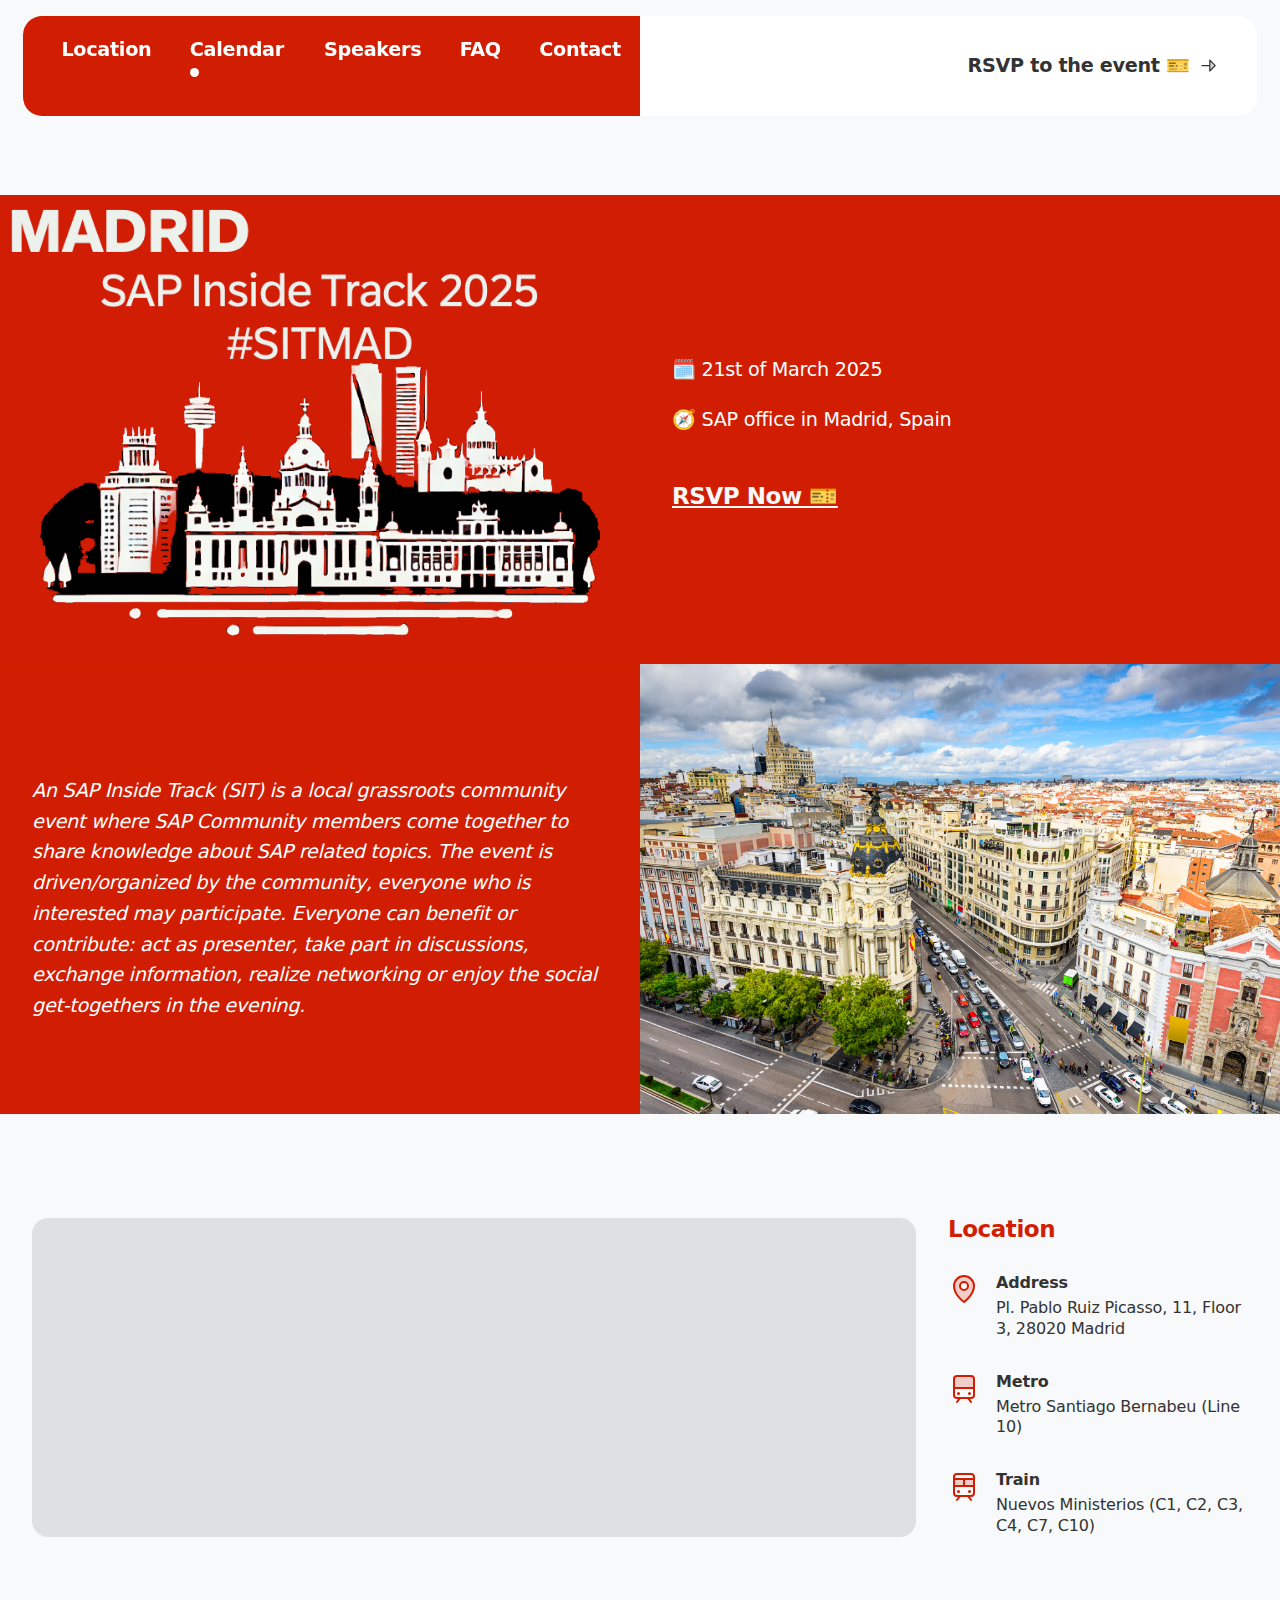
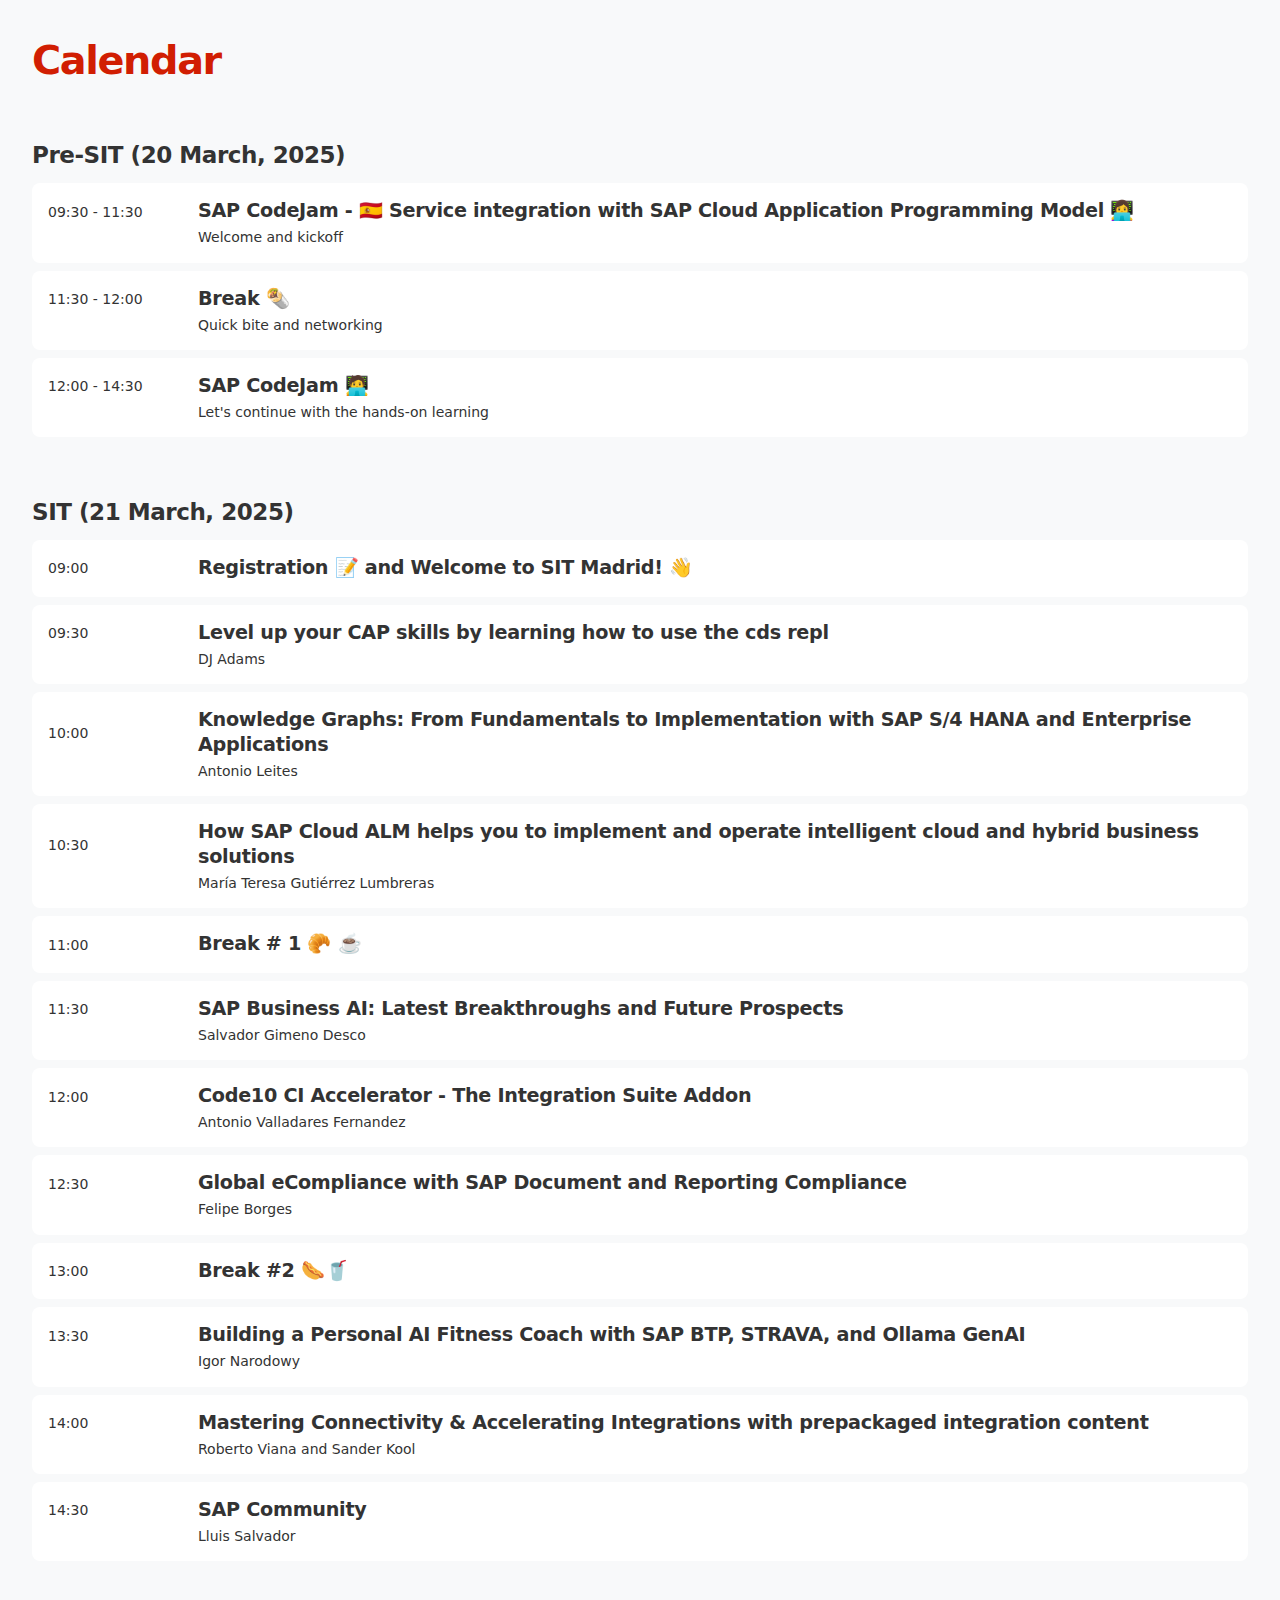
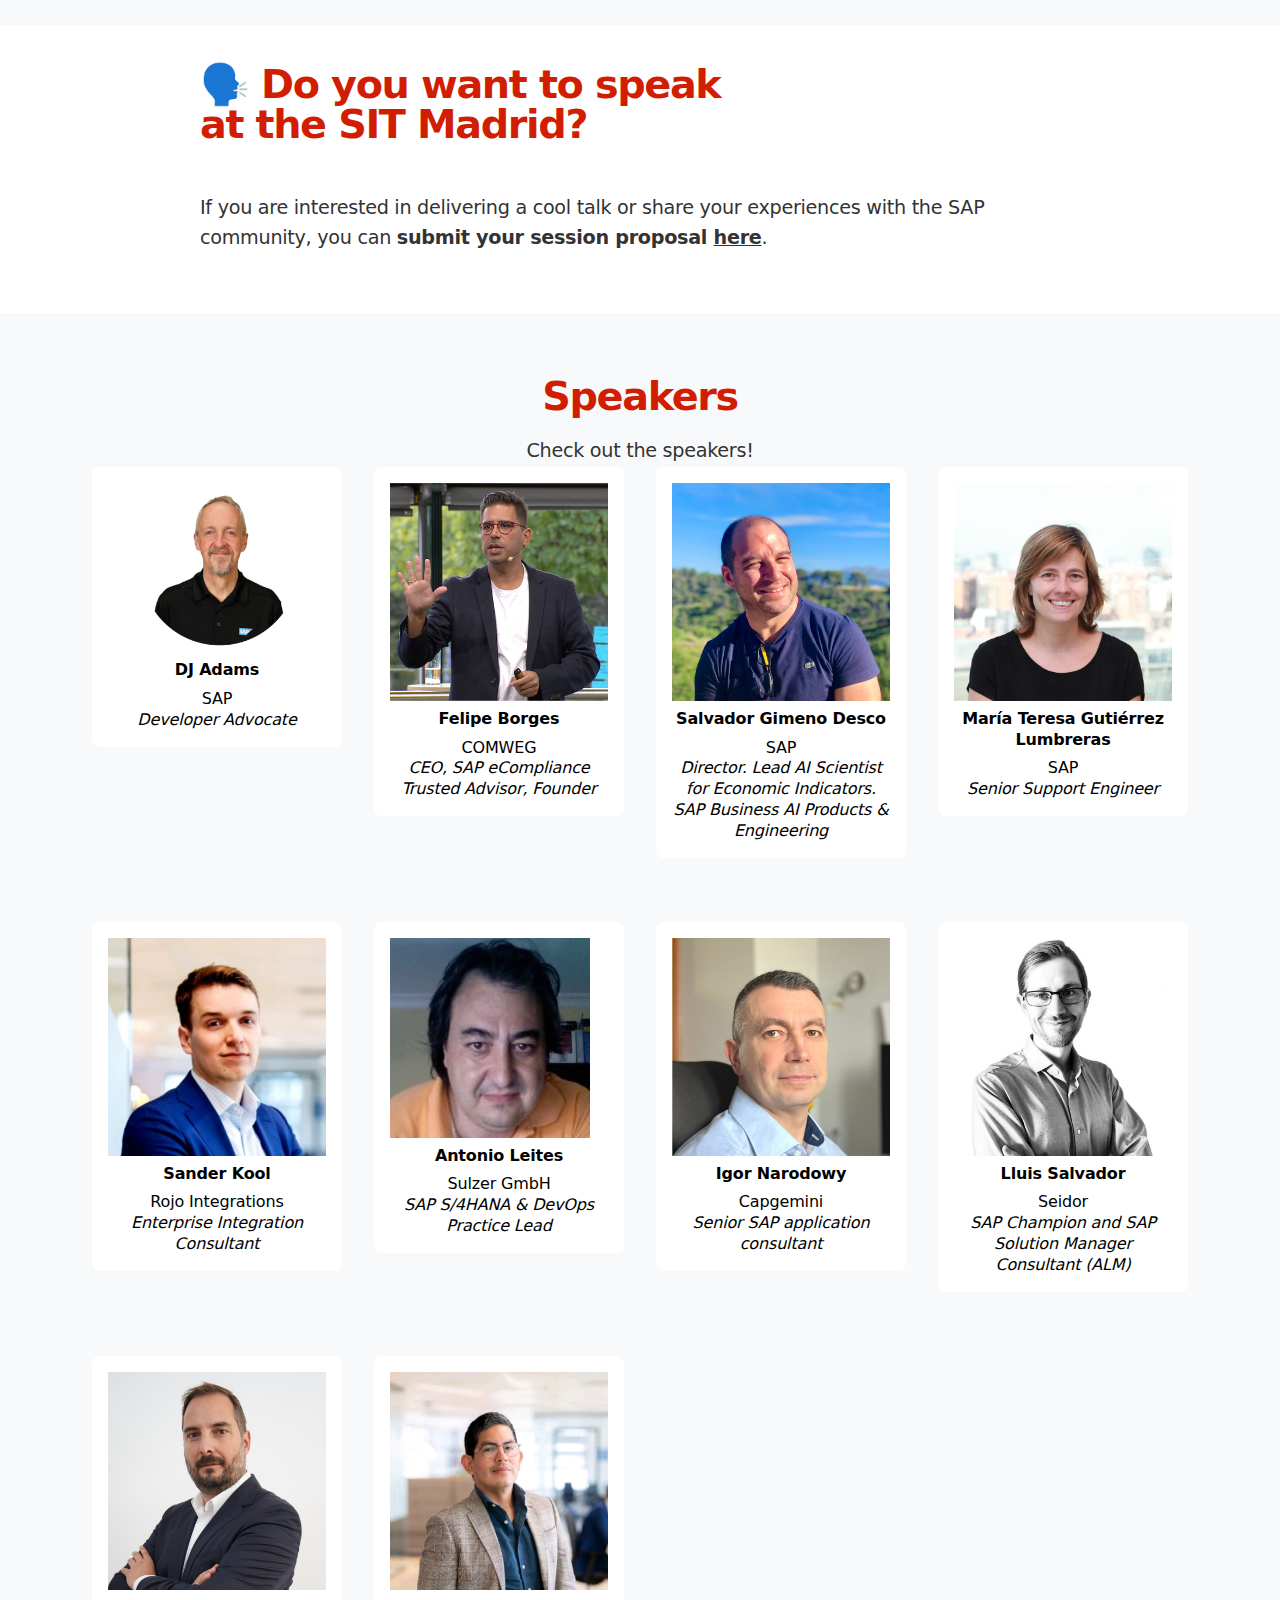
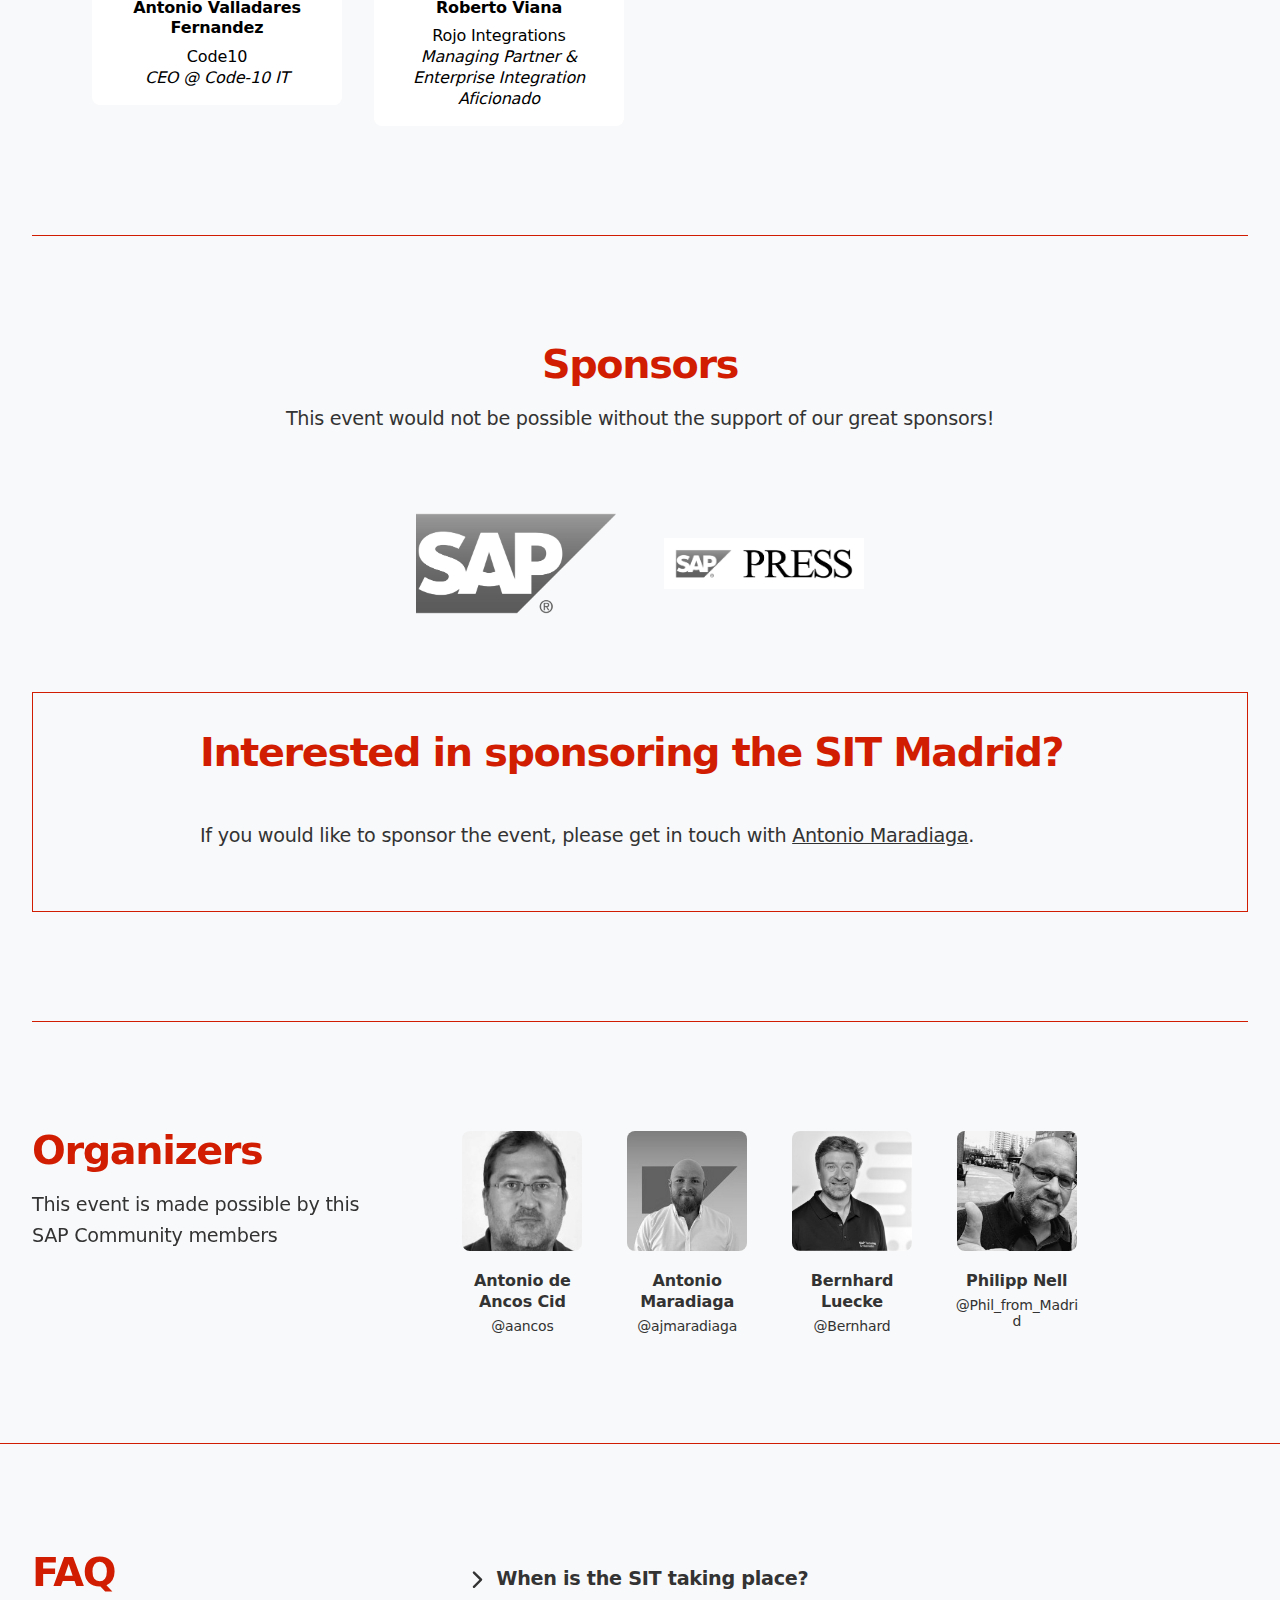
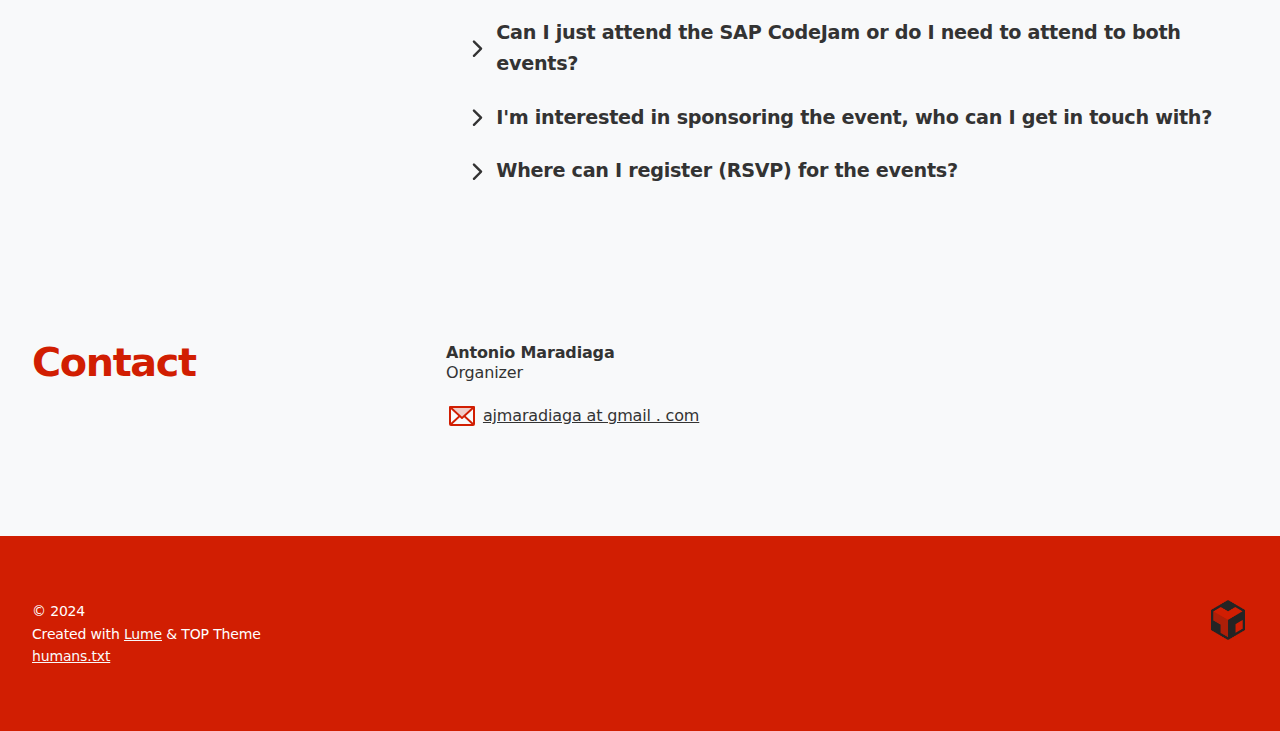
==== index.html @ 982cca18 "Including Knowledge graph talk and talk ids" ====
<!DOCTYPE html>
<html lang="es"><head>
  <meta charset="UTF-8">
  <meta name="viewport" content="width=device-width, initial-scale=1.0">
  <title>SIT Madrid 2025 - SIT Madrid</title>
  <link rel="stylesheet" href="/styles/main.css">
  <link rel="stylesheet" href="/styles/theme.css">
  
  <script src="/scripts/main.js" type="module"></script>
<meta property="og:type" content="website">
<meta property="og:site_name" content="SIT Madrid 2025">
<meta property="og:locale" content="en">
<meta property="og:title" content="SAP Inside Track Madrid 2025">
<meta property="og:url" content="https://sitmadrid.com/">
<meta name="twitter:card" content="summary">
<meta name="theme-color" content="#00ab7d">
<meta name="generator" content="Lume v2.4.2">
<link rel="icon" sizes="48x48" href="/favicon.ico">
<link rel="apple-touch-icon" sizes="180x180" href="/apple-touch-icon.png">
<link rel="icon" sizes="any" href="/files/favicon.svg" type="image/svg+xml">
</head>
<body class="ly-wrapper">
  <nav class="navbar" id="menu">
  <button class="navbar-menu-toggle" id="menu-button">
    <svg xmlns="http://www.w3.org/2000/svg" viewbox="0 0 256 256" fill="currentColor"><path d="M216,64V192H40V64Z" opacity="0.2"></path><path d="M224,128a8,8,0,0,1-8,8H40a8,8,0,0,1,0-16H216A8,8,0,0,1,224,128ZM40,72H216a8,8,0,0,0,0-16H40a8,8,0,0,0,0,16ZM216,184H40a8,8,0,0,0,0,16H216a8,8,0,0,0,0-16Z"></path></svg>
    Menú
  </button>
  <ul class="navbar-menu">
    
    <li>
      <a href="#location">
        Location
      </a>
    </li>
    
    <li>
      <a href="#calendar" class="is-highlight">
        Calendar
      </a>
    </li>
    
    <li>
      <a href="#speakers-wanted">
        Speakers
      </a>
    </li>
    
    <li>
      <a href="#faq">
        FAQ
      </a>
    </li>
    
    <li>
      <a href="#contact">
        Contact
      </a>
    </li>
    
  </ul>

  <a href="https://community.sap.com/t5/madrid-events/eb-p/madridoccasion-board" class="navbar-cta">
    RSVP to the event 🎫
    <svg xmlns="http://www.w3.org/2000/svg" viewbox="0 0 256 256" fill="currentColor"><path d="M216,128l-72,72V56Z" opacity="0.2"></path><path d="M221.66,122.34l-72-72A8,8,0,0,0,136,56v64H40a8,8,0,0,0,0,16h96v64a8,8,0,0,0,13.66,5.66l72-72A8,8,0,0,0,221.66,122.34ZM152,180.69V75.31L204.69,128Z"></path></svg>
  </a>
</nav>
<div class="ly-blocks">
  
    <section id="main-logo" class="block-imagetext theme is-primary width-full box-fill">
  <figure>
    <img src="/files/sit-madrid-red-black-background.png">
  </figure>

  <div class="type-txt">
    

    <p>🗓️ 21st of March 2025</p>
<p>🧭 SAP office in Madrid, Spain</p>
<h2><a href="https://community.sap.com/t5/madrid-events/sap-inside-track-madrid-2025-mar-21-2025/ev-p/13944045">RSVP Now 🎫</a></h2>
  </div>
</section>

  
    <section id="what-is-sit" class="block-imagetext theme is-primary width-full box-fill">
  <figure>
    <img src="/files/photos/madrid-metropolis-arriba.jpg">
  </figure>

  <div class="type-txt">
    

    <p><em>An SAP Inside Track (SIT) is a local grassroots community event where SAP Community members come together to share knowledge about SAP related topics. The event is driven/organized by the community, everyone who is interested may participate. Everyone can benefit or contribute: act as presenter, take part in discussions, exchange information, realize networking or enjoy the social get-togethers in the evening.</em></p>
  </div>
</section>

  
    <section id="location" class="block-location theme is-light width-box box-fill">
  <div>
    <figure class="block-location-map">
      <iframe src="https://www.google.com/maps/embed?pb=!1m18!1m12!1m3!1d3036.1058263662526!2d-3.696475221891351!3d40.450794653561864!2m3!1f0!2f0!3f0!3m2!1i1024!2i768!4f13.1!3m3!1m2!1s0xd42294abbd39cff%3A0x630765538152924d!2sSAP%20Espa%C3%B1a%2C%20S.A.%20-%20Madrid!5e0!3m2!1sen!2ses!4v1731960261928!5m2!1sen!2ses" width="600" height="450" style="border:0;" allowfullscreen="" loading="lazy" referrerpolicy="no-referrer-when-downgrade"></iframe>

      
    </figure>

    <div class="block-location-directions">
      <h2 class="type-subtitle">Location</h2>
      <ul class="type-short">
        
        <li>
          <svg xmlns="http://www.w3.org/2000/svg" viewbox="0 0 256 256" fill="currentColor"><path d="M128,24a80,80,0,0,0-80,80c0,72,80,128,80,128s80-56,80-128A80,80,0,0,0,128,24Zm0,112a32,32,0,1,1,32-32A32,32,0,0,1,128,136Z" opacity="0.2"></path><path d="M128,64a40,40,0,1,0,40,40A40,40,0,0,0,128,64Zm0,64a24,24,0,1,1,24-24A24,24,0,0,1,128,128Zm0-112a88.1,88.1,0,0,0-88,88c0,31.4,14.51,64.68,42,96.25a254.19,254.19,0,0,0,41.45,38.3,8,8,0,0,0,9.18,0A254.19,254.19,0,0,0,174,200.25c27.45-31.57,42-64.85,42-96.25A88.1,88.1,0,0,0,128,16Zm0,206c-16.53-13-72-60.75-72-118a72,72,0,0,1,144,0C200,161.23,144.53,209,128,222Z"></path></svg>
          <div>
            <h3 class="type-short-bold">Address</h3>
            <p>Pl. Pablo Ruiz Picasso, 11, Floor 3, 28020 Madrid</p>
          </div>
        </li>
        
        <li>
          <svg xmlns="http://www.w3.org/2000/svg" viewbox="0 0 256 256" fill="currentColor"><path d="M208,56v72H48V56A24,24,0,0,1,72,32H184A24,24,0,0,1,208,56Z" opacity="0.2"></path><path d="M184,24H72A32,32,0,0,0,40,56V184a32,32,0,0,0,32,32h8L65.6,235.2a8,8,0,1,0,12.8,9.6L100,216h56l21.6,28.8a8,8,0,1,0,12.8-9.6L176,216h8a32,32,0,0,0,32-32V56A32,32,0,0,0,184,24ZM72,40H184a16,16,0,0,1,16,16v64H56V56A16,16,0,0,1,72,40ZM184,200H72a16,16,0,0,1-16-16V136H200v48A16,16,0,0,1,184,200ZM96,172a12,12,0,1,1-12-12A12,12,0,0,1,96,172Zm88,0a12,12,0,1,1-12-12A12,12,0,0,1,184,172Z"></path></svg>
          <div>
            <h3 class="type-short-bold">Metro</h3>
            <p>Metro Santiago Bernabeu (Line 10)</p>
          </div>
        </li>
        
        <li>
          <svg xmlns="http://www.w3.org/2000/svg" viewbox="0 0 256 256" fill="currentColor"><path d="M208,72v56H48V72Z" opacity="0.2"></path><path d="M184,24H72A32,32,0,0,0,40,56V184a32,32,0,0,0,32,32h8L65.6,235.2a8,8,0,1,0,12.8,9.6L100,216h56l21.6,28.8a8,8,0,1,0,12.8-9.6L176,216h8a32,32,0,0,0,32-32V56A32,32,0,0,0,184,24ZM56,120V80h64v40Zm80-40h64v40H136ZM72,40H184a16,16,0,0,1,16,16v8H56V56A16,16,0,0,1,72,40ZM184,200H72a16,16,0,0,1-16-16V136H200v48A16,16,0,0,1,184,200ZM96,172a12,12,0,1,1-12-12A12,12,0,0,1,96,172Zm88,0a12,12,0,1,1-12-12A12,12,0,0,1,184,172Z"></path></svg>
          <div>
            <h3 class="type-short-bold">Train</h3>
            <p>Nuevos Ministerios (C1, C2, C3, C4, C7, C10)</p>
          </div>
        </li>
        
      </ul>
    </div>
  </div>
</section>

  
    <section id="calendar" class="block-calendar theme is-light width-box fox-fill">
  <div>
    <header>
      <h2 class="type-title">Calendar</h2>

      <div class="type-txt">
        
      </div>
    </header>

    
    <div class="event-list">
      <h3 class="type-subtitle">Pre-SIT (20 March, 2025)</h3>

      
      <details class="event" id="">
        <summary>
          <div class="event-header">
            <time class="event-time type-caption">09:30 - 11:30</time>
            <strong class="event-title type-short-m-bold">
              

              SAP CodeJam - 🇪🇸 Service integration with SAP Cloud Application Programming Model 👩‍💻
            </strong>

            
              <p class="event-subtitle type-caption">
                Welcome and kickoff
              </p>
            
          </div>
        </summary>

        <div class="event-description type-txt">
          <p>👉 <a href="https://community.sap.com/t5/sap-codejam/service-integration-with-sap-cloud-application-programming-model-madrid/ec-p/13962160">Register here</a> 👈</p>
<p>You'll become acquainted with how external services can be integrated and consumed from within a CAP project. In working through the exercises you'll also become comfortable with various facilities that CDS offers for declaring, relating and exposing entities, and familiar with how the SAP Cloud SDK covers connectivity and destinations, supporting such integration scenarios with CAP.</p>
        </div>

        
          

          <ul class="event-speakers">
          
          <li>
            <button data-open="dialog-dj-adams">
              <img src="/files/people/dj-adams.png" alt="Retrato">
              <div>
                <strong class="type-txt-bold">DJ Adams</strong>
                <p class="type-caption">SAP<br> <em>Developer Advocate</em></p>
              </div>
            </button>
          </li>
          
          </ul>
        
      </details>
      
      <details class="event" id="">
        <summary>
          <div class="event-header">
            <time class="event-time type-caption">11:30 - 12:00</time>
            <strong class="event-title type-short-m-bold">
              

              Break 🌯 
            </strong>

            
              <p class="event-subtitle type-caption">
                Quick bite and networking
              </p>
            
          </div>
        </summary>

        <div class="event-description type-txt">
          
        </div>

        
          

          <ul class="event-speakers">
          
          </ul>
        
      </details>
      
      <details class="event" id="">
        <summary>
          <div class="event-header">
            <time class="event-time type-caption">12:00 - 14:30</time>
            <strong class="event-title type-short-m-bold">
              

              SAP CodeJam 🧑‍💻
            </strong>

            
              <p class="event-subtitle type-caption">
                Let's continue with the hands-on learning
              </p>
            
          </div>
        </summary>

        <div class="event-description type-txt">
          
        </div>

        
          

          <ul class="event-speakers">
          
          </ul>
        
      </details>
      
    </div>
    
    <div class="event-list">
      <h3 class="type-subtitle">SIT (21 March, 2025)</h3>

      
      <details class="event" id="">
        <summary>
          <div class="event-header">
            <time class="event-time type-caption">09:00</time>
            <strong class="event-title type-short-m-bold">
              

              Registration 📝 and Welcome to SIT Madrid! 👋
            </strong>

            
          </div>
        </summary>

        <div class="event-description type-txt">
          
        </div>

        
          

          <ul class="event-speakers">
          
          </ul>
        
      </details>
      
      <details class="event" id="dj-adams-cds">
        <summary>
          <div class="event-header">
            <time class="event-time type-caption">09:30</time>
            <strong class="event-title type-short-m-bold">
              

              Level up your CAP skills by learning how to use the cds repl
            </strong>

            
              <p class="event-subtitle type-caption">
                DJ Adams
              </p>
            
          </div>
        </summary>

        <div class="event-description type-txt">
          <p>The cds repl (REPL stands for Read Evaluate Print Loop) is an extremely powerful and versatile tool for every CAP Node.js developer. In this session, you'll become acquainted with it, get a feel for what it's like, how to wield its powers, and more. No experience required, this will be a live session with no slides.</p>
        </div>

        
          

          <ul class="event-speakers">
          
          <li>
            <button data-open="dialog-dj-adams">
              <img src="/files/people/dj-adams.png" alt="Retrato">
              <div>
                <strong class="type-txt-bold">DJ Adams</strong>
                <p class="type-caption">SAP<br> <em>Developer Advocate</em></p>
              </div>
            </button>
          </li>
          
          </ul>
        
      </details>
      
      <details class="event" id="antonio-leites-tbd">
        <summary>
          <div class="event-header">
            <time class="event-time type-caption">10:00</time>
            <strong class="event-title type-short-m-bold">
              

              Knowledge Graphs: From Fundamentals to Implementation with SAP S/4 HANA and Enterprise Applications
            </strong>

            
              <p class="event-subtitle type-caption">
                Antonio Leites
              </p>
            
          </div>
        </summary>

        <div class="event-description type-txt">
          <p>This talk introduces Knowledge Graphs as a powerful framework for representing complex relationships within data. We'll illustrate practical methods for constructing Knowledge Graphs from SAP S/4HANA, focusing on extraction techniques and data modeling approaches specific to SAP environments. The session concludes by exploring SAP's strategic implementation of Knowledge Graph technology across its enterprise solutions, highlighting real-world applications and business value.</p>
        </div>

        
          

          <ul class="event-speakers">
          
          <li>
            <button data-open="dialog-antonio-leites">
              <img src="/files/people/antonio-leites.jpg" alt="Retrato">
              <div>
                <strong class="type-txt-bold">Antonio Leites</strong>
                <p class="type-caption">Sulzer GmbH<br> <em>SAP S/4HANA &amp; DevOps Practice Lead</em></p>
              </div>
            </button>
          </li>
          
          </ul>
        
      </details>
      
      <details class="event" id="maria-teresa-cloud-alm">
        <summary>
          <div class="event-header">
            <time class="event-time type-caption">10:30</time>
            <strong class="event-title type-short-m-bold">
              

              How SAP Cloud ALM helps you to implement and operate intelligent cloud and hybrid business solutions
            </strong>

            
              <p class="event-subtitle type-caption">
                María Teresa Gutiérrez Lumbreras
              </p>
            
          </div>
        </summary>

        <div class="event-description type-txt">
          <p>The main purpose of the presentation is to showcase the value of SAP Cloud ALM for customers to support implementation projects, manage application operations and optimize business processes. It also includes a live demo of Operations and Implementation functionality within a SAP Cloud ALM tenant.</p>
        </div>

        
          

          <ul class="event-speakers">
          
          <li>
            <button data-open="dialog-maria-gutierrez">
              <img src="/files/people/maria-teresa-gutierrez.jpg" alt="Retrato">
              <div>
                <strong class="type-txt-bold">María Teresa Gutiérrez Lumbreras</strong>
                <p class="type-caption">SAP<br> <em>Senior Support Engineer</em></p>
              </div>
            </button>
          </li>
          
          </ul>
        
      </details>
      
      <details class="event" id="">
        <summary>
          <div class="event-header">
            <time class="event-time type-caption">11:00</time>
            <strong class="event-title type-short-m-bold">
              

              Break # 1 🥐 ☕️
            </strong>

            
          </div>
        </summary>

        <div class="event-description type-txt">
          
        </div>

        
          

          <ul class="event-speakers">
          
          </ul>
        
      </details>
      
      <details class="event" id="salvador-gimeno-business-ai">
        <summary>
          <div class="event-header">
            <time class="event-time type-caption">11:30</time>
            <strong class="event-title type-short-m-bold">
              

              SAP Business AI: Latest Breakthroughs and Future Prospects
            </strong>

            
              <p class="event-subtitle type-caption">
                Salvador Gimeno Desco
              </p>
            
          </div>
        </summary>

        <div class="event-description type-txt">
          <p>Join us for an engaging session that explore the latest developments in SAP Business AI, as well as what's on the horizon, and discuss how these emerging trends can shape the future of business operations. Whether you're already utilizing SAP Business AI or looking to understand its potential, this session will provide valuable insights to keep you ahead of the curve.</p>
        </div>

        
          

          <ul class="event-speakers">
          
          <li>
            <button data-open="dialog-salvador-gimeno">
              <img src="/files/people/salvador-gimeno.jpg" alt="Retrato">
              <div>
                <strong class="type-txt-bold">Salvador Gimeno Desco</strong>
                <p class="type-caption">SAP<br> <em>Director. Lead AI Scientist for Economic Indicators. SAP Business AI Products &amp; Engineering</em></p>
              </div>
            </button>
          </li>
          
          </ul>
        
      </details>
      
      <details class="event" id="">
        <summary>
          <div class="event-header">
            <time class="event-time type-caption">12:00</time>
            <strong class="event-title type-short-m-bold">
              

              Code10 CI Accelerator - The Integration Suite Addon
            </strong>

            
              <p class="event-subtitle type-caption">
                Antonio Valladares Fernandez
              </p>
            
          </div>
        </summary>

        <div class="event-description type-txt">
          <p>Presentation of the Code10 CI Accelerator Addon for Integration suite, and show the new CAP applications we develop for enhancing the monitoring and add multiple features more to Integration Suite.</p>
        </div>

        
          

          <ul class="event-speakers">
          
          <li>
            <button data-open="dialog-antonio-valladares">
              <img src="/files/people/antonio-valladares.jpg" alt="Retrato">
              <div>
                <strong class="type-txt-bold">Antonio Valladares Fernandez</strong>
                <p class="type-caption">Code10<br> <em>CEO @ Code-10 IT</em></p>
              </div>
            </button>
          </li>
          
          </ul>
        
      </details>
      
      <details class="event" id="felipe-borges-drc">
        <summary>
          <div class="event-header">
            <time class="event-time type-caption">12:30</time>
            <strong class="event-title type-short-m-bold">
              

              Global eCompliance with SAP Document and Reporting Compliance
            </strong>

            
              <p class="event-subtitle type-caption">
                Felipe Borges
              </p>
            
          </div>
        </summary>

        <div class="event-description type-txt">
          <p>Tax authorities are transitioning to the digital age and are digitizing tax collection to increase their cash flow. Felipe Borges will give you an introduction to why this transition is happening and how SAP is supporting multinationals to comply with this digital transformation of the tax authorities.</p>
        </div>

        
          

          <ul class="event-speakers">
          
          <li>
            <button data-open="dialog-felipe-borges">
              <img src="/files/people/felipe-borges.jpg" alt="Retrato">
              <div>
                <strong class="type-txt-bold">Felipe Borges</strong>
                <p class="type-caption">COMWEG<br> <em>CEO, SAP eCompliance Trusted Advisor, Founder</em></p>
              </div>
            </button>
          </li>
          
          </ul>
        
      </details>
      
      <details class="event" id="">
        <summary>
          <div class="event-header">
            <time class="event-time type-caption">13:00</time>
            <strong class="event-title type-short-m-bold">
              

              Break #2 🌭🥤
            </strong>

            
          </div>
        </summary>

        <div class="event-description type-txt">
          
        </div>

        
          

          <ul class="event-speakers">
          
          </ul>
        
      </details>
      
      <details class="event" id="igor-narodowy-ai-fitness-coach">
        <summary>
          <div class="event-header">
            <time class="event-time type-caption">13:30</time>
            <strong class="event-title type-short-m-bold">
              

              Building a Personal AI Fitness Coach with SAP BTP, STRAVA, and Ollama GenAI
            </strong>

            
              <p class="event-subtitle type-caption">
                Igor Narodowy
              </p>
            
          </div>
        </summary>

        <div class="event-description type-txt">
          <p>Discover how to leverage SAP Business Technology Platform (BTP) and CAPM with Node.js to create a cutting-edge personal AI fitness coach.
This session will explore the integration of STRAVA for fitness tracking and Ollama GenAI for personalized coaching,
demonstrating how these technologies can revolutionize fitness and wellness applications.</p>
        </div>

        
          

          <ul class="event-speakers">
          
          <li>
            <button data-open="dialog-igor-narodowy">
              <img src="/files/people/igor-narodowy.jpg" alt="Retrato">
              <div>
                <strong class="type-txt-bold">Igor Narodowy</strong>
                <p class="type-caption">Capgemini<br> <em>Senior SAP application consultant</em></p>
              </div>
            </button>
          </li>
          
          </ul>
        
      </details>
      
      <details class="event" id="">
        <summary>
          <div class="event-header">
            <time class="event-time type-caption">14:00</time>
            <strong class="event-title type-short-m-bold">
              

              Mastering Connectivity &amp; Accelerating Integrations with prepackaged integration content
            </strong>

            
              <p class="event-subtitle type-caption">
                Roberto Viana and Sander Kool
              </p>
            
          </div>
        </summary>

        <div class="event-description type-txt">
          <p>During this session we will explore the latest connectivity features of SAP Integration Suite, with a special focus on SAP Cloud Integration (SAP CI). We will discover how to seamlessly integrate with third-party systems using the newest SAP CI adapters, explore SAP’s roadmap for new adapters, and discuss when to use Open Connectors—and when not to. We will also learn how to cut down implementation time, reduce project risks, and accelerate your integration projects with prepackaged integration content in SAP CI.</p>
        </div>

        
          

          <ul class="event-speakers">
          
          <li>
            <button data-open="dialog-sander-kool">
              <img src="/files/people/sander-kool.jpg" alt="Retrato">
              <div>
                <strong class="type-txt-bold">Sander Kool</strong>
                <p class="type-caption">Rojo Integrations<br> <em>Enterprise Integration Consultant</em></p>
              </div>
            </button>
          </li>
          
          <li>
            <button data-open="dialog-roberto-viana">
              <img src="/files/people/roberto-viana.jpg" alt="Retrato">
              <div>
                <strong class="type-txt-bold">Roberto Viana</strong>
                <p class="type-caption">Rojo Integrations<br> <em>Managing Partner &amp; Enterprise Integration Aficionado</em></p>
              </div>
            </button>
          </li>
          
          </ul>
        
      </details>
      
      <details class="event" id="">
        <summary>
          <div class="event-header">
            <time class="event-time type-caption">14:30</time>
            <strong class="event-title type-short-m-bold">
              

              SAP Community
            </strong>

            
              <p class="event-subtitle type-caption">
                Lluis Salvador
              </p>
            
          </div>
        </summary>

        <div class="event-description type-txt">
          
        </div>

        
          

          <ul class="event-speakers">
          
          <li>
            <button data-open="dialog-lluis-salvador">
              <img src="/files/people/lluis-salvador.jpg" alt="Retrato">
              <div>
                <strong class="type-txt-bold">Lluis Salvador</strong>
                <p class="type-caption">Seidor<br> <em>SAP Champion and SAP Solution Manager Consultant (ALM)</em></p>
              </div>
            </button>
          </li>
          
          </ul>
        
      </details>
      
    </div>
    
  </div>
</section>

  
    <div id="speakers-wanted" class="block-text theme is-secondary width-full box-fill ">
  
    <h2 class="type-title">🗣️ Do you want to speak at the SIT Madrid?</h2>
  

  <div class="type-txt">
    <p>If you are interested in delivering a cool talk or share your experiences with the SAP community, you can <strong>submit your session proposal <a href="https://forms.gle/KCcbvuThsAQjDM6R8">here</a></strong>.</p>
  </div>
</div>

  
    <section id="" class="block-speakers theme is-light width-box fox-fill">
  <header class="block-speakers-header">
    <h2 class="type-title">Speakers</h2>

    <div class="type-txt">
      <p>Check out the speakers!</p>
    </div>
  </header>

  <ul class="block-speakers-list">
  
  <li>
    <button class="speaker" data-open="dialog-dj-adams">
      <img class="speaker-image" src="/files/people/dj-adams.png">
      <h4 class="type-short-bold">DJ Adams</h4>

      <p class="type-short">
        
          SAP<br>
        
        <em class="speaker-position">Developer Advocate</em>
      </p>
    </button>
  </li>
  
  <li>
    <button class="speaker" data-open="dialog-felipe-borges">
      <img class="speaker-image" src="/files/people/felipe-borges.jpg">
      <h4 class="type-short-bold">Felipe Borges</h4>

      <p class="type-short">
        
          COMWEG<br>
        
        <em class="speaker-position">CEO, SAP eCompliance Trusted Advisor, Founder</em>
      </p>
    </button>
  </li>
  
  <li>
    <button class="speaker" data-open="dialog-salvador-gimeno">
      <img class="speaker-image" src="/files/people/salvador-gimeno.jpg">
      <h4 class="type-short-bold">Salvador Gimeno Desco</h4>

      <p class="type-short">
        
          SAP<br>
        
        <em class="speaker-position">Director. Lead AI Scientist for Economic Indicators. SAP Business AI Products &amp; Engineering</em>
      </p>
    </button>
  </li>
  
  <li>
    <button class="speaker" data-open="dialog-maria-gutierrez">
      <img class="speaker-image" src="/files/people/maria-teresa-gutierrez.jpg">
      <h4 class="type-short-bold">María Teresa Gutiérrez Lumbreras</h4>

      <p class="type-short">
        
          SAP<br>
        
        <em class="speaker-position">Senior Support Engineer</em>
      </p>
    </button>
  </li>
  
  <li>
    <button class="speaker" data-open="dialog-sander-kool">
      <img class="speaker-image" src="/files/people/sander-kool.jpg">
      <h4 class="type-short-bold">Sander Kool</h4>

      <p class="type-short">
        
          Rojo Integrations<br>
        
        <em class="speaker-position">Enterprise Integration Consultant</em>
      </p>
    </button>
  </li>
  
  <li>
    <button class="speaker" data-open="dialog-antonio-leites">
      <img class="speaker-image" src="/files/people/antonio-leites.jpg">
      <h4 class="type-short-bold">Antonio Leites</h4>

      <p class="type-short">
        
          Sulzer GmbH<br>
        
        <em class="speaker-position">SAP S/4HANA &amp; DevOps Practice Lead</em>
      </p>
    </button>
  </li>
  
  <li>
    <button class="speaker" data-open="dialog-igor-narodowy">
      <img class="speaker-image" src="/files/people/igor-narodowy.jpg">
      <h4 class="type-short-bold">Igor Narodowy</h4>

      <p class="type-short">
        
          Capgemini<br>
        
        <em class="speaker-position">Senior SAP application consultant</em>
      </p>
    </button>
  </li>
  
  <li>
    <button class="speaker" data-open="dialog-lluis-salvador">
      <img class="speaker-image" src="/files/people/lluis-salvador.jpg">
      <h4 class="type-short-bold">Lluis Salvador</h4>

      <p class="type-short">
        
          Seidor<br>
        
        <em class="speaker-position">SAP Champion and SAP Solution Manager Consultant (ALM)</em>
      </p>
    </button>
  </li>
  
  <li>
    <button class="speaker" data-open="dialog-antonio-valladares">
      <img class="speaker-image" src="/files/people/antonio-valladares.jpg">
      <h4 class="type-short-bold">Antonio Valladares Fernandez</h4>

      <p class="type-short">
        
          Code10<br>
        
        <em class="speaker-position">CEO @ Code-10 IT</em>
      </p>
    </button>
  </li>
  
  <li>
    <button class="speaker" data-open="dialog-roberto-viana">
      <img class="speaker-image" src="/files/people/roberto-viana.jpg">
      <h4 class="type-short-bold">Roberto Viana</h4>

      <p class="type-short">
        
          Rojo Integrations<br>
        
        <em class="speaker-position">Managing Partner &amp; Enterprise Integration Aficionado</em>
      </p>
    </button>
  </li>
  
  </ul>
</section>


  <dialog class="modal theme is-light" id="dialog-dj-adams">
    <button data-close="" class="modal-close" aria-label="Cerrar">
      <svg xmlns="http://www.w3.org/2000/svg" viewbox="0 0 256 256" fill="currentColor"><path d="M205.66,194.34a8,8,0,0,1-11.32,11.32L128,139.31,61.66,205.66a8,8,0,0,1-11.32-11.32L116.69,128,50.34,61.66A8,8,0,0,1,61.66,50.34L128,116.69l66.34-66.35a8,8,0,0,1,11.32,11.32L139.31,128Z"></path></svg>
    </button>
    
    <div class="modal-content">
      <header class="speaker-modal-header">
        <div class="speaker-modal-photo">
          <img src="/files/people/dj-adams.png">
        </div>

        <div class="speaker-modal-title">
            <h4 class="type-subtitle">DJ Adams</h4>

            <p class="type-short">
              
              <strong class="type-txt-bold">SAP</strong><br>
              
              Developer Advocate
            </p>
        </div>

        <address class="speaker-modal-links">
          
            <a href="https://community.sap.com/t5/user/viewprofilepage/user-id/53" target="_blank">
              <svg xmlns="http://www.w3.org/2000/svg" viewbox="0 0 256 256" fill="currentColor"><path d="M112,168a32,32,0,1,1-32-32A32,32,0,0,1,112,168ZM80,32a32,32,0,1,0,32,32A32,32,0,0,0,80,32Zm96,104a32,32,0,1,0,32,32A32,32,0,0,0,176,136Zm0-40a32,32,0,1,0-32-32A32,32,0,0,0,176,96Z" opacity="0.2"></path><path d="M27.2,126.4a8,8,0,0,0,11.2-1.6,52,52,0,0,1,83.2,0,8,8,0,0,0,11.2,1.59,7.73,7.73,0,0,0,1.59-1.59h0a52,52,0,0,1,83.2,0,8,8,0,0,0,12.8-9.61A67.85,67.85,0,0,0,203,93.51a40,40,0,1,0-53.94,0,67.27,67.27,0,0,0-21,14.31,67.27,67.27,0,0,0-21-14.31,40,40,0,1,0-53.94,0A67.88,67.88,0,0,0,25.6,115.2,8,8,0,0,0,27.2,126.4ZM176,40a24,24,0,1,1-24,24A24,24,0,0,1,176,40ZM80,40A24,24,0,1,1,56,64,24,24,0,0,1,80,40ZM203,197.51a40,40,0,1,0-53.94,0,67.27,67.27,0,0,0-21,14.31,67.27,67.27,0,0,0-21-14.31,40,40,0,1,0-53.94,0A67.88,67.88,0,0,0,25.6,219.2a8,8,0,1,0,12.8,9.6,52,52,0,0,1,83.2,0,8,8,0,0,0,11.2,1.59,7.73,7.73,0,0,0,1.59-1.59h0a52,52,0,0,1,83.2,0,8,8,0,0,0,12.8-9.61A67.85,67.85,0,0,0,203,197.51ZM80,144a24,24,0,1,1-24,24A24,24,0,0,1,80,144Zm96,0a24,24,0,1,1-24,24A24,24,0,0,1,176,144Z"></path></svg>
            </a>
            
            <a href="https://www.linkedin.com/in/djadams/" target="_blank">
              <svg xmlns="http://www.w3.org/2000/svg" viewbox="0 0 256 256" fill="currentColor"><path d="M224,40V216a8,8,0,0,1-8,8H40a8,8,0,0,1-8-8V40a8,8,0,0,1,8-8H216A8,8,0,0,1,224,40Z" opacity="0.2"></path><path d="M216,24H40A16,16,0,0,0,24,40V216a16,16,0,0,0,16,16H216a16,16,0,0,0,16-16V40A16,16,0,0,0,216,24Zm0,192H40V40H216V216ZM96,112v64a8,8,0,0,1-16,0V112a8,8,0,0,1,16,0Zm88,28v36a8,8,0,0,1-16,0V140a20,20,0,0,0-40,0v36a8,8,0,0,1-16,0V112a8,8,0,0,1,15.79-1.78A36,36,0,0,1,184,140ZM100,84A12,12,0,1,1,88,72,12,12,0,0,1,100,84Z"></path></svg>
            </a>
            
            <a href="https://github.com/qmacro" target="_blank">
              <svg xmlns="http://www.w3.org/2000/svg" viewbox="0 0 256 256" fill="currentColor"><path d="M208,104v8a48,48,0,0,1-48,48H136a32,32,0,0,1,32,32v40H104V192a32,32,0,0,1,32-32H112a48,48,0,0,1-48-48v-8a49.28,49.28,0,0,1,8.51-27.3A51.92,51.92,0,0,1,76,32a52,52,0,0,1,43.83,24h32.34A52,52,0,0,1,196,32a51.92,51.92,0,0,1,3.49,44.7A49.28,49.28,0,0,1,208,104Z" opacity="0.2"></path><path d="M208.3,75.68A59.74,59.74,0,0,0,202.93,28,8,8,0,0,0,196,24a59.75,59.75,0,0,0-48,24H124A59.75,59.75,0,0,0,76,24a8,8,0,0,0-6.93,4,59.78,59.78,0,0,0-5.38,47.68A58.14,58.14,0,0,0,56,104v8a56.06,56.06,0,0,0,48.44,55.47A39.8,39.8,0,0,0,96,192v8H72a24,24,0,0,1-24-24A40,40,0,0,0,8,136a8,8,0,0,0,0,16,24,24,0,0,1,24,24,40,40,0,0,0,40,40H96v16a8,8,0,0,0,16,0V192a24,24,0,0,1,48,0v40a8,8,0,0,0,16,0V192a39.8,39.8,0,0,0-8.44-24.53A56.06,56.06,0,0,0,216,112v-8A58,58,0,0,0,208.3,75.68ZM200,112a40,40,0,0,1-40,40H112a40,40,0,0,1-40-40v-8a41.74,41.74,0,0,1,6.9-22.48A8,8,0,0,0,80,73.83a43.81,43.81,0,0,1,.79-33.58,43.88,43.88,0,0,1,32.32,20.06A8,8,0,0,0,119.82,64h32.35a8,8,0,0,0,6.74-3.69,43.87,43.87,0,0,1,32.32-20.06A43.81,43.81,0,0,1,192,73.83a8.09,8.09,0,0,0,1,7.65A41.76,41.76,0,0,1,200,104Z"></path></svg>
            </a>
            
            <a href="https://qmacro.org" target="_blank">
              <svg xmlns="http://www.w3.org/2000/svg" viewbox="0 0 256 256" fill="currentColor"><path d="M216,120v96H152V152H104v64H40V120a8,8,0,0,1,2.34-5.66l80-80a8,8,0,0,1,11.32,0l80,80A8,8,0,0,1,216,120Z" opacity="0.2"></path><path d="M219.31,108.68l-80-80a16,16,0,0,0-22.62,0l-80,80A15.87,15.87,0,0,0,32,120v96a8,8,0,0,0,8,8h64a8,8,0,0,0,8-8V160h32v56a8,8,0,0,0,8,8h64a8,8,0,0,0,8-8V120A15.87,15.87,0,0,0,219.31,108.68ZM208,208H160V152a8,8,0,0,0-8-8H104a8,8,0,0,0-8,8v56H48V120l80-80,80,80Z"></path></svg>
            </a>
            
        </address>
      </header>

      <div class="speaker-modal-bio type-txt">
          <p>DJ focuses on integration and extension topics on the SAP Business Technology Platform. He runs a regular live-stream on the SAP Developers “Hands-on SAP Dev” show and enjoys sharing his curiosity on many SAP development topics. He read Classics at university, has worked on SAP systems since 1987, co-created the SAP Community, and is a lifelong learner.</p>
      </div>
    </div>
  </dialog>

  <dialog class="modal theme is-light" id="dialog-felipe-borges">
    <button data-close="" class="modal-close" aria-label="Cerrar">
      <svg xmlns="http://www.w3.org/2000/svg" viewbox="0 0 256 256" fill="currentColor"><path d="M205.66,194.34a8,8,0,0,1-11.32,11.32L128,139.31,61.66,205.66a8,8,0,0,1-11.32-11.32L116.69,128,50.34,61.66A8,8,0,0,1,61.66,50.34L128,116.69l66.34-66.35a8,8,0,0,1,11.32,11.32L139.31,128Z"></path></svg>
    </button>
    
    <div class="modal-content">
      <header class="speaker-modal-header">
        <div class="speaker-modal-photo">
          <img src="/files/people/felipe-borges.jpg">
        </div>

        <div class="speaker-modal-title">
            <h4 class="type-subtitle">Felipe Borges</h4>

            <p class="type-short">
              
              <strong class="type-txt-bold">COMWEG</strong><br>
              
              CEO, SAP eCompliance Trusted Advisor, Founder
            </p>
        </div>

        <address class="speaker-modal-links">
          
            <a href="https://community.sap.com/t5/user/viewprofilepage/user-id/163300" target="_blank">
              <svg xmlns="http://www.w3.org/2000/svg" viewbox="0 0 256 256" fill="currentColor"><path d="M112,168a32,32,0,1,1-32-32A32,32,0,0,1,112,168ZM80,32a32,32,0,1,0,32,32A32,32,0,0,0,80,32Zm96,104a32,32,0,1,0,32,32A32,32,0,0,0,176,136Zm0-40a32,32,0,1,0-32-32A32,32,0,0,0,176,96Z" opacity="0.2"></path><path d="M27.2,126.4a8,8,0,0,0,11.2-1.6,52,52,0,0,1,83.2,0,8,8,0,0,0,11.2,1.59,7.73,7.73,0,0,0,1.59-1.59h0a52,52,0,0,1,83.2,0,8,8,0,0,0,12.8-9.61A67.85,67.85,0,0,0,203,93.51a40,40,0,1,0-53.94,0,67.27,67.27,0,0,0-21,14.31,67.27,67.27,0,0,0-21-14.31,40,40,0,1,0-53.94,0A67.88,67.88,0,0,0,25.6,115.2,8,8,0,0,0,27.2,126.4ZM176,40a24,24,0,1,1-24,24A24,24,0,0,1,176,40ZM80,40A24,24,0,1,1,56,64,24,24,0,0,1,80,40ZM203,197.51a40,40,0,1,0-53.94,0,67.27,67.27,0,0,0-21,14.31,67.27,67.27,0,0,0-21-14.31,40,40,0,1,0-53.94,0A67.88,67.88,0,0,0,25.6,219.2a8,8,0,1,0,12.8,9.6,52,52,0,0,1,83.2,0,8,8,0,0,0,11.2,1.59,7.73,7.73,0,0,0,1.59-1.59h0a52,52,0,0,1,83.2,0,8,8,0,0,0,12.8-9.61A67.85,67.85,0,0,0,203,197.51ZM80,144a24,24,0,1,1-24,24A24,24,0,0,1,80,144Zm96,0a24,24,0,1,1-24,24A24,24,0,0,1,176,144Z"></path></svg>
            </a>
            
            <a href="https://www.linkedin.com/in/felipeborgesdecarvalho/" target="_blank">
              <svg xmlns="http://www.w3.org/2000/svg" viewbox="0 0 256 256" fill="currentColor"><path d="M224,40V216a8,8,0,0,1-8,8H40a8,8,0,0,1-8-8V40a8,8,0,0,1,8-8H216A8,8,0,0,1,224,40Z" opacity="0.2"></path><path d="M216,24H40A16,16,0,0,0,24,40V216a16,16,0,0,0,16,16H216a16,16,0,0,0,16-16V40A16,16,0,0,0,216,24Zm0,192H40V40H216V216ZM96,112v64a8,8,0,0,1-16,0V112a8,8,0,0,1,16,0Zm88,28v36a8,8,0,0,1-16,0V140a20,20,0,0,0-40,0v36a8,8,0,0,1-16,0V112a8,8,0,0,1,15.79-1.78A36,36,0,0,1,184,140ZM100,84A12,12,0,1,1,88,72,12,12,0,0,1,100,84Z"></path></svg>
            </a>
            
            <a href="https://comweg.com" target="_blank">
              <svg xmlns="http://www.w3.org/2000/svg" viewbox="0 0 256 256" fill="currentColor"><path d="M216,120v96H152V152H104v64H40V120a8,8,0,0,1,2.34-5.66l80-80a8,8,0,0,1,11.32,0l80,80A8,8,0,0,1,216,120Z" opacity="0.2"></path><path d="M219.31,108.68l-80-80a16,16,0,0,0-22.62,0l-80,80A15.87,15.87,0,0,0,32,120v96a8,8,0,0,0,8,8h64a8,8,0,0,0,8-8V160h32v56a8,8,0,0,0,8,8h64a8,8,0,0,0,8-8V120A15.87,15.87,0,0,0,219.31,108.68ZM208,208H160V152a8,8,0,0,0-8-8H104a8,8,0,0,0-8,8v56H48V120l80-80,80,80Z"></path></svg>
            </a>
            
        </address>
      </header>

      <div class="speaker-modal-bio type-txt">
          <p>I help companies to ensure their SAP systems remain fully compliant with global e-invoicing and e-reporting regulations. My experience consists of building and leading specialized teams to implement SAP DRC (SAP Document and Reporting Compliance) solutions in various countries around the world. In addition to my work with SAP, I am passionate about public speaking and enjoy exploring topics such as online reputation management and entrepreneurship.</p>
      </div>
    </div>
  </dialog>

  <dialog class="modal theme is-light" id="dialog-salvador-gimeno">
    <button data-close="" class="modal-close" aria-label="Cerrar">
      <svg xmlns="http://www.w3.org/2000/svg" viewbox="0 0 256 256" fill="currentColor"><path d="M205.66,194.34a8,8,0,0,1-11.32,11.32L128,139.31,61.66,205.66a8,8,0,0,1-11.32-11.32L116.69,128,50.34,61.66A8,8,0,0,1,61.66,50.34L128,116.69l66.34-66.35a8,8,0,0,1,11.32,11.32L139.31,128Z"></path></svg>
    </button>
    
    <div class="modal-content">
      <header class="speaker-modal-header">
        <div class="speaker-modal-photo">
          <img src="/files/people/salvador-gimeno.jpg">
        </div>

        <div class="speaker-modal-title">
            <h4 class="type-subtitle">Salvador Gimeno Desco</h4>

            <p class="type-short">
              
              <strong class="type-txt-bold">SAP</strong><br>
              
              Director. Lead AI Scientist for Economic Indicators. SAP Business AI Products &amp; Engineering
            </p>
        </div>

        <address class="speaker-modal-links">
          
            <a href="https://community.sap.com/t5/user/viewprofilepage/user-id/213423" target="_blank">
              <svg xmlns="http://www.w3.org/2000/svg" viewbox="0 0 256 256" fill="currentColor"><path d="M112,168a32,32,0,1,1-32-32A32,32,0,0,1,112,168ZM80,32a32,32,0,1,0,32,32A32,32,0,0,0,80,32Zm96,104a32,32,0,1,0,32,32A32,32,0,0,0,176,136Zm0-40a32,32,0,1,0-32-32A32,32,0,0,0,176,96Z" opacity="0.2"></path><path d="M27.2,126.4a8,8,0,0,0,11.2-1.6,52,52,0,0,1,83.2,0,8,8,0,0,0,11.2,1.59,7.73,7.73,0,0,0,1.59-1.59h0a52,52,0,0,1,83.2,0,8,8,0,0,0,12.8-9.61A67.85,67.85,0,0,0,203,93.51a40,40,0,1,0-53.94,0,67.27,67.27,0,0,0-21,14.31,67.27,67.27,0,0,0-21-14.31,40,40,0,1,0-53.94,0A67.88,67.88,0,0,0,25.6,115.2,8,8,0,0,0,27.2,126.4ZM176,40a24,24,0,1,1-24,24A24,24,0,0,1,176,40ZM80,40A24,24,0,1,1,56,64,24,24,0,0,1,80,40ZM203,197.51a40,40,0,1,0-53.94,0,67.27,67.27,0,0,0-21,14.31,67.27,67.27,0,0,0-21-14.31,40,40,0,1,0-53.94,0A67.88,67.88,0,0,0,25.6,219.2a8,8,0,1,0,12.8,9.6,52,52,0,0,1,83.2,0,8,8,0,0,0,11.2,1.59,7.73,7.73,0,0,0,1.59-1.59h0a52,52,0,0,1,83.2,0,8,8,0,0,0,12.8-9.61A67.85,67.85,0,0,0,203,197.51ZM80,144a24,24,0,1,1-24,24A24,24,0,0,1,80,144Zm96,0a24,24,0,1,1-24,24A24,24,0,0,1,176,144Z"></path></svg>
            </a>
            
            <a href="https://www.linkedin.com/in/salvadorgimeno/" target="_blank">
              <svg xmlns="http://www.w3.org/2000/svg" viewbox="0 0 256 256" fill="currentColor"><path d="M224,40V216a8,8,0,0,1-8,8H40a8,8,0,0,1-8-8V40a8,8,0,0,1,8-8H216A8,8,0,0,1,224,40Z" opacity="0.2"></path><path d="M216,24H40A16,16,0,0,0,24,40V216a16,16,0,0,0,16,16H216a16,16,0,0,0,16-16V40A16,16,0,0,0,216,24Zm0,192H40V40H216V216ZM96,112v64a8,8,0,0,1-16,0V112a8,8,0,0,1,16,0Zm88,28v36a8,8,0,0,1-16,0V140a20,20,0,0,0-40,0v36a8,8,0,0,1-16,0V112a8,8,0,0,1,15.79-1.78A36,36,0,0,1,184,140ZM100,84A12,12,0,1,1,88,72,12,12,0,0,1,100,84Z"></path></svg>
            </a>
            
        </address>
      </header>

      <div class="speaker-modal-bio type-txt">
          <p>Seasoned AI &amp; Data Specialist with 27 years of extensive experience in the SAP industry. Since 2019, he has served as Director and Senior Data Scientist at the SAP AI Frontrunner Unit, where he has led numerous high-profile customer and internal projects across various AI technologies. Over the past two years, Salvador has focused on the GenAI4ABAP project, spearheading the development of foundational models for automating ABAP code generation and taking the lead on ABAP Unit Test generation.</p>
      </div>
    </div>
  </dialog>

  <dialog class="modal theme is-light" id="dialog-maria-gutierrez">
    <button data-close="" class="modal-close" aria-label="Cerrar">
      <svg xmlns="http://www.w3.org/2000/svg" viewbox="0 0 256 256" fill="currentColor"><path d="M205.66,194.34a8,8,0,0,1-11.32,11.32L128,139.31,61.66,205.66a8,8,0,0,1-11.32-11.32L116.69,128,50.34,61.66A8,8,0,0,1,61.66,50.34L128,116.69l66.34-66.35a8,8,0,0,1,11.32,11.32L139.31,128Z"></path></svg>
    </button>
    
    <div class="modal-content">
      <header class="speaker-modal-header">
        <div class="speaker-modal-photo">
          <img src="/files/people/maria-teresa-gutierrez.jpg">
        </div>

        <div class="speaker-modal-title">
            <h4 class="type-subtitle">María Teresa Gutiérrez Lumbreras</h4>

            <p class="type-short">
              
              <strong class="type-txt-bold">SAP</strong><br>
              
              Senior Support Engineer
            </p>
        </div>

        <address class="speaker-modal-links">
          
            <a href="https://community.sap.com/t5/user/viewprofilepage/user-id/237373" target="_blank">
              <svg xmlns="http://www.w3.org/2000/svg" viewbox="0 0 256 256" fill="currentColor"><path d="M112,168a32,32,0,1,1-32-32A32,32,0,0,1,112,168ZM80,32a32,32,0,1,0,32,32A32,32,0,0,0,80,32Zm96,104a32,32,0,1,0,32,32A32,32,0,0,0,176,136Zm0-40a32,32,0,1,0-32-32A32,32,0,0,0,176,96Z" opacity="0.2"></path><path d="M27.2,126.4a8,8,0,0,0,11.2-1.6,52,52,0,0,1,83.2,0,8,8,0,0,0,11.2,1.59,7.73,7.73,0,0,0,1.59-1.59h0a52,52,0,0,1,83.2,0,8,8,0,0,0,12.8-9.61A67.85,67.85,0,0,0,203,93.51a40,40,0,1,0-53.94,0,67.27,67.27,0,0,0-21,14.31,67.27,67.27,0,0,0-21-14.31,40,40,0,1,0-53.94,0A67.88,67.88,0,0,0,25.6,115.2,8,8,0,0,0,27.2,126.4ZM176,40a24,24,0,1,1-24,24A24,24,0,0,1,176,40ZM80,40A24,24,0,1,1,56,64,24,24,0,0,1,80,40ZM203,197.51a40,40,0,1,0-53.94,0,67.27,67.27,0,0,0-21,14.31,67.27,67.27,0,0,0-21-14.31,40,40,0,1,0-53.94,0A67.88,67.88,0,0,0,25.6,219.2a8,8,0,1,0,12.8,9.6,52,52,0,0,1,83.2,0,8,8,0,0,0,11.2,1.59,7.73,7.73,0,0,0,1.59-1.59h0a52,52,0,0,1,83.2,0,8,8,0,0,0,12.8-9.61A67.85,67.85,0,0,0,203,197.51ZM80,144a24,24,0,1,1-24,24A24,24,0,0,1,80,144Zm96,0a24,24,0,1,1-24,24A24,24,0,0,1,176,144Z"></path></svg>
            </a>
            
        </address>
      </header>

      <div class="speaker-modal-bio type-txt">
          <p>Maria Teresa is a Senior Support Engineer at SAP España. She's been part of the Technical Support team since 2005. Her journey began with supporting the Netweaver area, and later transitioned to the Solution Manager area, specifically focusing on Change Request Management, Focused Build and ITSM. Currently, she works with the SAP Cloud ALM product.</p>
      </div>
    </div>
  </dialog>

  <dialog class="modal theme is-light" id="dialog-sander-kool">
    <button data-close="" class="modal-close" aria-label="Cerrar">
      <svg xmlns="http://www.w3.org/2000/svg" viewbox="0 0 256 256" fill="currentColor"><path d="M205.66,194.34a8,8,0,0,1-11.32,11.32L128,139.31,61.66,205.66a8,8,0,0,1-11.32-11.32L116.69,128,50.34,61.66A8,8,0,0,1,61.66,50.34L128,116.69l66.34-66.35a8,8,0,0,1,11.32,11.32L139.31,128Z"></path></svg>
    </button>
    
    <div class="modal-content">
      <header class="speaker-modal-header">
        <div class="speaker-modal-photo">
          <img src="/files/people/sander-kool.jpg">
        </div>

        <div class="speaker-modal-title">
            <h4 class="type-subtitle">Sander Kool</h4>

            <p class="type-short">
              
              <strong class="type-txt-bold">Rojo Integrations</strong><br>
              
              Enterprise Integration Consultant
            </p>
        </div>

        <address class="speaker-modal-links">
          
            <a href="https://www.linkedin.com/in/sanderhmkool/" target="_blank">
              <svg xmlns="http://www.w3.org/2000/svg" viewbox="0 0 256 256" fill="currentColor"><path d="M224,40V216a8,8,0,0,1-8,8H40a8,8,0,0,1-8-8V40a8,8,0,0,1,8-8H216A8,8,0,0,1,224,40Z" opacity="0.2"></path><path d="M216,24H40A16,16,0,0,0,24,40V216a16,16,0,0,0,16,16H216a16,16,0,0,0,16-16V40A16,16,0,0,0,216,24Zm0,192H40V40H216V216ZM96,112v64a8,8,0,0,1-16,0V112a8,8,0,0,1,16,0Zm88,28v36a8,8,0,0,1-16,0V140a20,20,0,0,0-40,0v36a8,8,0,0,1-16,0V112a8,8,0,0,1,15.79-1.78A36,36,0,0,1,184,140ZM100,84A12,12,0,1,1,88,72,12,12,0,0,1,100,84Z"></path></svg>
            </a>
            
        </address>
      </header>

      <div class="speaker-modal-bio type-txt">
          <p>Energetic, dedicated and purposeful Enterprise Integration Consultant. Active as consultant for Rojo Consultancy in Cloud and On-Premise Integration and API Management projects in different industries.</p>
      </div>
    </div>
  </dialog>

  <dialog class="modal theme is-light" id="dialog-antonio-leites">
    <button data-close="" class="modal-close" aria-label="Cerrar">
      <svg xmlns="http://www.w3.org/2000/svg" viewbox="0 0 256 256" fill="currentColor"><path d="M205.66,194.34a8,8,0,0,1-11.32,11.32L128,139.31,61.66,205.66a8,8,0,0,1-11.32-11.32L116.69,128,50.34,61.66A8,8,0,0,1,61.66,50.34L128,116.69l66.34-66.35a8,8,0,0,1,11.32,11.32L139.31,128Z"></path></svg>
    </button>
    
    <div class="modal-content">
      <header class="speaker-modal-header">
        <div class="speaker-modal-photo">
          <img src="/files/people/antonio-leites.jpg">
        </div>

        <div class="speaker-modal-title">
            <h4 class="type-subtitle">Antonio Leites</h4>

            <p class="type-short">
              
              <strong class="type-txt-bold">Sulzer GmbH</strong><br>
              
              SAP S/4HANA &amp; DevOps Practice Lead
            </p>
        </div>

        <address class="speaker-modal-links">
          
            <a href="https://community.sap.com/t5/user/viewprofilepage/user-id/14411" target="_blank">
              <svg xmlns="http://www.w3.org/2000/svg" viewbox="0 0 256 256" fill="currentColor"><path d="M112,168a32,32,0,1,1-32-32A32,32,0,0,1,112,168ZM80,32a32,32,0,1,0,32,32A32,32,0,0,0,80,32Zm96,104a32,32,0,1,0,32,32A32,32,0,0,0,176,136Zm0-40a32,32,0,1,0-32-32A32,32,0,0,0,176,96Z" opacity="0.2"></path><path d="M27.2,126.4a8,8,0,0,0,11.2-1.6,52,52,0,0,1,83.2,0,8,8,0,0,0,11.2,1.59,7.73,7.73,0,0,0,1.59-1.59h0a52,52,0,0,1,83.2,0,8,8,0,0,0,12.8-9.61A67.85,67.85,0,0,0,203,93.51a40,40,0,1,0-53.94,0,67.27,67.27,0,0,0-21,14.31,67.27,67.27,0,0,0-21-14.31,40,40,0,1,0-53.94,0A67.88,67.88,0,0,0,25.6,115.2,8,8,0,0,0,27.2,126.4ZM176,40a24,24,0,1,1-24,24A24,24,0,0,1,176,40ZM80,40A24,24,0,1,1,56,64,24,24,0,0,1,80,40ZM203,197.51a40,40,0,1,0-53.94,0,67.27,67.27,0,0,0-21,14.31,67.27,67.27,0,0,0-21-14.31,40,40,0,1,0-53.94,0A67.88,67.88,0,0,0,25.6,219.2a8,8,0,1,0,12.8,9.6,52,52,0,0,1,83.2,0,8,8,0,0,0,11.2,1.59,7.73,7.73,0,0,0,1.59-1.59h0a52,52,0,0,1,83.2,0,8,8,0,0,0,12.8-9.61A67.85,67.85,0,0,0,203,197.51ZM80,144a24,24,0,1,1-24,24A24,24,0,0,1,80,144Zm96,0a24,24,0,1,1-24,24A24,24,0,0,1,176,144Z"></path></svg>
            </a>
            
            <a href="https://www.linkedin.com/in/antonioleites/" target="_blank">
              <svg xmlns="http://www.w3.org/2000/svg" viewbox="0 0 256 256" fill="currentColor"><path d="M224,40V216a8,8,0,0,1-8,8H40a8,8,0,0,1-8-8V40a8,8,0,0,1,8-8H216A8,8,0,0,1,224,40Z" opacity="0.2"></path><path d="M216,24H40A16,16,0,0,0,24,40V216a16,16,0,0,0,16,16H216a16,16,0,0,0,16-16V40A16,16,0,0,0,216,24Zm0,192H40V40H216V216ZM96,112v64a8,8,0,0,1-16,0V112a8,8,0,0,1,16,0Zm88,28v36a8,8,0,0,1-16,0V140a20,20,0,0,0-40,0v36a8,8,0,0,1-16,0V112a8,8,0,0,1,15.79-1.78A36,36,0,0,1,184,140ZM100,84A12,12,0,1,1,88,72,12,12,0,0,1,100,84Z"></path></svg>
            </a>
            
        </address>
      </header>

      <div class="speaker-modal-bio type-txt">
          <p>Business Consulting in SAP Information Systems since 1989. I have been participating in the development and growth of the SAP culture creating two cutting egde consulting firms in this field that they were sold later to a big european multinational.</p>
<p>Specialties: Wide knowlegde in lastest business technology. Big Capacity to develop motivated teams.</p>
      </div>
    </div>
  </dialog>

  <dialog class="modal theme is-light" id="dialog-igor-narodowy">
    <button data-close="" class="modal-close" aria-label="Cerrar">
      <svg xmlns="http://www.w3.org/2000/svg" viewbox="0 0 256 256" fill="currentColor"><path d="M205.66,194.34a8,8,0,0,1-11.32,11.32L128,139.31,61.66,205.66a8,8,0,0,1-11.32-11.32L116.69,128,50.34,61.66A8,8,0,0,1,61.66,50.34L128,116.69l66.34-66.35a8,8,0,0,1,11.32,11.32L139.31,128Z"></path></svg>
    </button>
    
    <div class="modal-content">
      <header class="speaker-modal-header">
        <div class="speaker-modal-photo">
          <img src="/files/people/igor-narodowy.jpg">
        </div>

        <div class="speaker-modal-title">
            <h4 class="type-subtitle">Igor Narodowy</h4>

            <p class="type-short">
              
              <strong class="type-txt-bold">Capgemini</strong><br>
              
              Senior SAP application consultant
            </p>
        </div>

        <address class="speaker-modal-links">
          
            <a href="https://community.sap.com/t5/user/viewprofilepage/user-id/38143" target="_blank">
              <svg xmlns="http://www.w3.org/2000/svg" viewbox="0 0 256 256" fill="currentColor"><path d="M112,168a32,32,0,1,1-32-32A32,32,0,0,1,112,168ZM80,32a32,32,0,1,0,32,32A32,32,0,0,0,80,32Zm96,104a32,32,0,1,0,32,32A32,32,0,0,0,176,136Zm0-40a32,32,0,1,0-32-32A32,32,0,0,0,176,96Z" opacity="0.2"></path><path d="M27.2,126.4a8,8,0,0,0,11.2-1.6,52,52,0,0,1,83.2,0,8,8,0,0,0,11.2,1.59,7.73,7.73,0,0,0,1.59-1.59h0a52,52,0,0,1,83.2,0,8,8,0,0,0,12.8-9.61A67.85,67.85,0,0,0,203,93.51a40,40,0,1,0-53.94,0,67.27,67.27,0,0,0-21,14.31,67.27,67.27,0,0,0-21-14.31,40,40,0,1,0-53.94,0A67.88,67.88,0,0,0,25.6,115.2,8,8,0,0,0,27.2,126.4ZM176,40a24,24,0,1,1-24,24A24,24,0,0,1,176,40ZM80,40A24,24,0,1,1,56,64,24,24,0,0,1,80,40ZM203,197.51a40,40,0,1,0-53.94,0,67.27,67.27,0,0,0-21,14.31,67.27,67.27,0,0,0-21-14.31,40,40,0,1,0-53.94,0A67.88,67.88,0,0,0,25.6,219.2a8,8,0,1,0,12.8,9.6,52,52,0,0,1,83.2,0,8,8,0,0,0,11.2,1.59,7.73,7.73,0,0,0,1.59-1.59h0a52,52,0,0,1,83.2,0,8,8,0,0,0,12.8-9.61A67.85,67.85,0,0,0,203,197.51ZM80,144a24,24,0,1,1-24,24A24,24,0,0,1,80,144Zm96,0a24,24,0,1,1-24,24A24,24,0,0,1,176,144Z"></path></svg>
            </a>
            
            <a href="https://www.linkedin.com/in/igor-narodowy-691a52141/" target="_blank">
              <svg xmlns="http://www.w3.org/2000/svg" viewbox="0 0 256 256" fill="currentColor"><path d="M224,40V216a8,8,0,0,1-8,8H40a8,8,0,0,1-8-8V40a8,8,0,0,1,8-8H216A8,8,0,0,1,224,40Z" opacity="0.2"></path><path d="M216,24H40A16,16,0,0,0,24,40V216a16,16,0,0,0,16,16H216a16,16,0,0,0,16-16V40A16,16,0,0,0,216,24Zm0,192H40V40H216V216ZM96,112v64a8,8,0,0,1-16,0V112a8,8,0,0,1,16,0Zm88,28v36a8,8,0,0,1-16,0V140a20,20,0,0,0-40,0v36a8,8,0,0,1-16,0V112a8,8,0,0,1,15.79-1.78A36,36,0,0,1,184,140ZM100,84A12,12,0,1,1,88,72,12,12,0,0,1,100,84Z"></path></svg>
            </a>
            
        </address>
      </header>

      <div class="speaker-modal-bio type-txt">
          <p>Experienced SAP Advanced Business Application Programming Developer in ABAP and FIORI with over 14 years of experience with strong analytical and conceptual solving abilities for SAP ECC.</p>
      </div>
    </div>
  </dialog>

  <dialog class="modal theme is-light" id="dialog-lluis-salvador">
    <button data-close="" class="modal-close" aria-label="Cerrar">
      <svg xmlns="http://www.w3.org/2000/svg" viewbox="0 0 256 256" fill="currentColor"><path d="M205.66,194.34a8,8,0,0,1-11.32,11.32L128,139.31,61.66,205.66a8,8,0,0,1-11.32-11.32L116.69,128,50.34,61.66A8,8,0,0,1,61.66,50.34L128,116.69l66.34-66.35a8,8,0,0,1,11.32,11.32L139.31,128Z"></path></svg>
    </button>
    
    <div class="modal-content">
      <header class="speaker-modal-header">
        <div class="speaker-modal-photo">
          <img src="/files/people/lluis-salvador.jpg">
        </div>

        <div class="speaker-modal-title">
            <h4 class="type-subtitle">Lluis Salvador</h4>

            <p class="type-short">
              
              <strong class="type-txt-bold">Seidor</strong><br>
              
              SAP Champion and SAP Solution Manager Consultant (ALM)
            </p>
        </div>

        <address class="speaker-modal-links">
          
            <a href="https://community.sap.com/t5/user/viewprofilepage/user-id/733" target="_blank">
              <svg xmlns="http://www.w3.org/2000/svg" viewbox="0 0 256 256" fill="currentColor"><path d="M112,168a32,32,0,1,1-32-32A32,32,0,0,1,112,168ZM80,32a32,32,0,1,0,32,32A32,32,0,0,0,80,32Zm96,104a32,32,0,1,0,32,32A32,32,0,0,0,176,136Zm0-40a32,32,0,1,0-32-32A32,32,0,0,0,176,96Z" opacity="0.2"></path><path d="M27.2,126.4a8,8,0,0,0,11.2-1.6,52,52,0,0,1,83.2,0,8,8,0,0,0,11.2,1.59,7.73,7.73,0,0,0,1.59-1.59h0a52,52,0,0,1,83.2,0,8,8,0,0,0,12.8-9.61A67.85,67.85,0,0,0,203,93.51a40,40,0,1,0-53.94,0,67.27,67.27,0,0,0-21,14.31,67.27,67.27,0,0,0-21-14.31,40,40,0,1,0-53.94,0A67.88,67.88,0,0,0,25.6,115.2,8,8,0,0,0,27.2,126.4ZM176,40a24,24,0,1,1-24,24A24,24,0,0,1,176,40ZM80,40A24,24,0,1,1,56,64,24,24,0,0,1,80,40ZM203,197.51a40,40,0,1,0-53.94,0,67.27,67.27,0,0,0-21,14.31,67.27,67.27,0,0,0-21-14.31,40,40,0,1,0-53.94,0A67.88,67.88,0,0,0,25.6,219.2a8,8,0,1,0,12.8,9.6,52,52,0,0,1,83.2,0,8,8,0,0,0,11.2,1.59,7.73,7.73,0,0,0,1.59-1.59h0a52,52,0,0,1,83.2,0,8,8,0,0,0,12.8-9.61A67.85,67.85,0,0,0,203,197.51ZM80,144a24,24,0,1,1-24,24A24,24,0,0,1,80,144Zm96,0a24,24,0,1,1-24,24A24,24,0,0,1,176,144Z"></path></svg>
            </a>
            
            <a href="https://www.linkedin.com/in/solutionmanagersap/" target="_blank">
              <svg xmlns="http://www.w3.org/2000/svg" viewbox="0 0 256 256" fill="currentColor"><path d="M224,40V216a8,8,0,0,1-8,8H40a8,8,0,0,1-8-8V40a8,8,0,0,1,8-8H216A8,8,0,0,1,224,40Z" opacity="0.2"></path><path d="M216,24H40A16,16,0,0,0,24,40V216a16,16,0,0,0,16,16H216a16,16,0,0,0,16-16V40A16,16,0,0,0,216,24Zm0,192H40V40H216V216ZM96,112v64a8,8,0,0,1-16,0V112a8,8,0,0,1,16,0Zm88,28v36a8,8,0,0,1-16,0V140a20,20,0,0,0-40,0v36a8,8,0,0,1-16,0V112a8,8,0,0,1,15.79-1.78A36,36,0,0,1,184,140ZM100,84A12,12,0,1,1,88,72,12,12,0,0,1,100,84Z"></path></svg>
            </a>
            
        </address>
      </header>

      <div class="speaker-modal-bio type-txt">
          <p>On the administration and setup of SAP Solution Manager Solution in a Support Department in Seidor S.A, managing a technical department for fulfill correctly all maintenance work on that solution and guaranty the success of the correct support for Seidor’s customer and more than 2.000,00 users. As well as the preparation for learning material of that solution and the execution of on-line presentation of that tool functionality.</p>
      </div>
    </div>
  </dialog>

  <dialog class="modal theme is-light" id="dialog-antonio-valladares">
    <button data-close="" class="modal-close" aria-label="Cerrar">
      <svg xmlns="http://www.w3.org/2000/svg" viewbox="0 0 256 256" fill="currentColor"><path d="M205.66,194.34a8,8,0,0,1-11.32,11.32L128,139.31,61.66,205.66a8,8,0,0,1-11.32-11.32L116.69,128,50.34,61.66A8,8,0,0,1,61.66,50.34L128,116.69l66.34-66.35a8,8,0,0,1,11.32,11.32L139.31,128Z"></path></svg>
    </button>
    
    <div class="modal-content">
      <header class="speaker-modal-header">
        <div class="speaker-modal-photo">
          <img src="/files/people/antonio-valladares.jpg">
        </div>

        <div class="speaker-modal-title">
            <h4 class="type-subtitle">Antonio Valladares Fernandez</h4>

            <p class="type-short">
              
              <strong class="type-txt-bold">Code10</strong><br>
              
              CEO @ Code-10 IT
            </p>
        </div>

        <address class="speaker-modal-links">
          
            <a href="https://community.sap.com/t5/user/viewprofilepage/user-id/123863" target="_blank">
              <svg xmlns="http://www.w3.org/2000/svg" viewbox="0 0 256 256" fill="currentColor"><path d="M112,168a32,32,0,1,1-32-32A32,32,0,0,1,112,168ZM80,32a32,32,0,1,0,32,32A32,32,0,0,0,80,32Zm96,104a32,32,0,1,0,32,32A32,32,0,0,0,176,136Zm0-40a32,32,0,1,0-32-32A32,32,0,0,0,176,96Z" opacity="0.2"></path><path d="M27.2,126.4a8,8,0,0,0,11.2-1.6,52,52,0,0,1,83.2,0,8,8,0,0,0,11.2,1.59,7.73,7.73,0,0,0,1.59-1.59h0a52,52,0,0,1,83.2,0,8,8,0,0,0,12.8-9.61A67.85,67.85,0,0,0,203,93.51a40,40,0,1,0-53.94,0,67.27,67.27,0,0,0-21,14.31,67.27,67.27,0,0,0-21-14.31,40,40,0,1,0-53.94,0A67.88,67.88,0,0,0,25.6,115.2,8,8,0,0,0,27.2,126.4ZM176,40a24,24,0,1,1-24,24A24,24,0,0,1,176,40ZM80,40A24,24,0,1,1,56,64,24,24,0,0,1,80,40ZM203,197.51a40,40,0,1,0-53.94,0,67.27,67.27,0,0,0-21,14.31,67.27,67.27,0,0,0-21-14.31,40,40,0,1,0-53.94,0A67.88,67.88,0,0,0,25.6,219.2a8,8,0,1,0,12.8,9.6,52,52,0,0,1,83.2,0,8,8,0,0,0,11.2,1.59,7.73,7.73,0,0,0,1.59-1.59h0a52,52,0,0,1,83.2,0,8,8,0,0,0,12.8-9.61A67.85,67.85,0,0,0,203,197.51ZM80,144a24,24,0,1,1-24,24A24,24,0,0,1,80,144Zm96,0a24,24,0,1,1-24,24A24,24,0,0,1,176,144Z"></path></svg>
            </a>
            
            <a href="https://www.linkedin.com/in/antonio-valladares/" target="_blank">
              <svg xmlns="http://www.w3.org/2000/svg" viewbox="0 0 256 256" fill="currentColor"><path d="M224,40V216a8,8,0,0,1-8,8H40a8,8,0,0,1-8-8V40a8,8,0,0,1,8-8H216A8,8,0,0,1,224,40Z" opacity="0.2"></path><path d="M216,24H40A16,16,0,0,0,24,40V216a16,16,0,0,0,16,16H216a16,16,0,0,0,16-16V40A16,16,0,0,0,216,24Zm0,192H40V40H216V216ZM96,112v64a8,8,0,0,1-16,0V112a8,8,0,0,1,16,0Zm88,28v36a8,8,0,0,1-16,0V140a20,20,0,0,0-40,0v36a8,8,0,0,1-16,0V112a8,8,0,0,1,15.79-1.78A36,36,0,0,1,184,140ZM100,84A12,12,0,1,1,88,72,12,12,0,0,1,100,84Z"></path></svg>
            </a>
            
        </address>
      </header>

      <div class="speaker-modal-bio type-txt">
          <p>SAP PI (Process Integration) SAP PO (Process Orchestration) consultant with master degree in Computer Engineering, strong JAVA background with extensive knowledge of the various SAP modules and programming capability of ABAP4. Experienced in IT procedures, project live-cycles, test methodology apply to project phases (UT, SIT, UAT and Hypercare phases). Exposure to Waterfall and AGILE methodologies. Good communication skills and geographic availability.</p>
      </div>
    </div>
  </dialog>

  <dialog class="modal theme is-light" id="dialog-roberto-viana">
    <button data-close="" class="modal-close" aria-label="Cerrar">
      <svg xmlns="http://www.w3.org/2000/svg" viewbox="0 0 256 256" fill="currentColor"><path d="M205.66,194.34a8,8,0,0,1-11.32,11.32L128,139.31,61.66,205.66a8,8,0,0,1-11.32-11.32L116.69,128,50.34,61.66A8,8,0,0,1,61.66,50.34L128,116.69l66.34-66.35a8,8,0,0,1,11.32,11.32L139.31,128Z"></path></svg>
    </button>
    
    <div class="modal-content">
      <header class="speaker-modal-header">
        <div class="speaker-modal-photo">
          <img src="/files/people/roberto-viana.jpg">
        </div>

        <div class="speaker-modal-title">
            <h4 class="type-subtitle">Roberto Viana</h4>

            <p class="type-short">
              
              <strong class="type-txt-bold">Rojo Integrations</strong><br>
              
              Managing Partner &amp; Enterprise Integration Aficionado
            </p>
        </div>

        <address class="speaker-modal-links">
          
            <a href="https://community.sap.com/t5/user/viewprofilepage/user-id/763590" target="_blank">
              <svg xmlns="http://www.w3.org/2000/svg" viewbox="0 0 256 256" fill="currentColor"><path d="M112,168a32,32,0,1,1-32-32A32,32,0,0,1,112,168ZM80,32a32,32,0,1,0,32,32A32,32,0,0,0,80,32Zm96,104a32,32,0,1,0,32,32A32,32,0,0,0,176,136Zm0-40a32,32,0,1,0-32-32A32,32,0,0,0,176,96Z" opacity="0.2"></path><path d="M27.2,126.4a8,8,0,0,0,11.2-1.6,52,52,0,0,1,83.2,0,8,8,0,0,0,11.2,1.59,7.73,7.73,0,0,0,1.59-1.59h0a52,52,0,0,1,83.2,0,8,8,0,0,0,12.8-9.61A67.85,67.85,0,0,0,203,93.51a40,40,0,1,0-53.94,0,67.27,67.27,0,0,0-21,14.31,67.27,67.27,0,0,0-21-14.31,40,40,0,1,0-53.94,0A67.88,67.88,0,0,0,25.6,115.2,8,8,0,0,0,27.2,126.4ZM176,40a24,24,0,1,1-24,24A24,24,0,0,1,176,40ZM80,40A24,24,0,1,1,56,64,24,24,0,0,1,80,40ZM203,197.51a40,40,0,1,0-53.94,0,67.27,67.27,0,0,0-21,14.31,67.27,67.27,0,0,0-21-14.31,40,40,0,1,0-53.94,0A67.88,67.88,0,0,0,25.6,219.2a8,8,0,1,0,12.8,9.6,52,52,0,0,1,83.2,0,8,8,0,0,0,11.2,1.59,7.73,7.73,0,0,0,1.59-1.59h0a52,52,0,0,1,83.2,0,8,8,0,0,0,12.8-9.61A67.85,67.85,0,0,0,203,197.51ZM80,144a24,24,0,1,1-24,24A24,24,0,0,1,80,144Zm96,0a24,24,0,1,1-24,24A24,24,0,0,1,176,144Z"></path></svg>
            </a>
            
            <a href="https://www.linkedin.com/in/vianaroberto/" target="_blank">
              <svg xmlns="http://www.w3.org/2000/svg" viewbox="0 0 256 256" fill="currentColor"><path d="M224,40V216a8,8,0,0,1-8,8H40a8,8,0,0,1-8-8V40a8,8,0,0,1,8-8H216A8,8,0,0,1,224,40Z" opacity="0.2"></path><path d="M216,24H40A16,16,0,0,0,24,40V216a16,16,0,0,0,16,16H216a16,16,0,0,0,16-16V40A16,16,0,0,0,216,24Zm0,192H40V40H216V216ZM96,112v64a8,8,0,0,1-16,0V112a8,8,0,0,1,16,0Zm88,28v36a8,8,0,0,1-16,0V140a20,20,0,0,0-40,0v36a8,8,0,0,1-16,0V112a8,8,0,0,1,15.79-1.78A36,36,0,0,1,184,140ZM100,84A12,12,0,1,1,88,72,12,12,0,0,1,100,84Z"></path></svg>
            </a>
            
        </address>
      </header>

      <div class="speaker-modal-bio type-txt">
          <p>Roberto Viana is managing partner at Rojo Integrations.com, SAP Press book author, truly digital geek, philanthropist and fervent believer of ‘Tech for Good’: Using technology to smooth disruption and improve well-being. He worked in the past for global leading consultancy firms; PriceWaterHouseCoopers, IBM, Capgemini, Accenture and Bearingpoint.</p>
      </div>
    </div>
  </dialog>


  
    <hr class="block-separator is-default">

  
    <section id="sponsors" class="block-logos theme is-light width-box fox-fill">
  
  <header class="block-logos-header">
    <h2 class="type-title">Sponsors</h2>

    <div class="block-logos-description type-txt">
      <p>This event would not be possible without the support of our great sponsors!</p>
    </div>
  </header>
  

  <ul class="block-logos-list is-medium">
    
    <li>
        <a href="https://sap.com" target="_blank">
            <img src="/files/logos/sap-logo.png" alt="SAP">

            
        </a>
    </li>
    
    <li>
        <a href="https://www.sap-press.com/" target="_blank">
            <img src="/files/logos/SAP_PRESS_with_box.jpg" alt="SAP Press">

            
        </a>
    </li>
    
  </ul>
</section>

  
    <div id="speakers-wanted" class="block-text theme is-light width-box box-border ">
  
    <h2 class="type-title">Interested in sponsoring the SIT Madrid?</h2>
  

  <div class="type-txt">
    <p>If you would like to sponsor the event, please get in touch with <a href="mailto:ajmaradiaga@gmail.com">Antonio Maradiaga</a>.</p>
  </div>
</div>

  
    <hr class="block-separator is-default">

  
    <section id="" class="block-people theme is-light width-box fox-fill">
  
  <header class="block-people-header">
    <h2 class="type-title">Organizers</h2>

    <div class="block-people-description type-txt">
      <p>This event is made possible by this SAP Community members</p>
    </div>
  </header>
  

  <ul class="block-people-list is-">
    
    <li>
      <a href="https://www.linkedin.com/in/aancos/">
      <img src="/files/people/antonio-ancos.jpg" alt="Antonio de Ancos Cid">

      <h3 class="type-short-bold">Antonio de Ancos Cid</h3>
      </a>

      <p>@aancos</p>
    </li>
    
    <li>
      <a href="https://www.linkedin.com/in/ajmaradiaga/">
      <img src="/files/people/antonio-maradiaga.jpg" alt="Antonio Maradiaga">

      <h3 class="type-short-bold">Antonio Maradiaga</h3>
      </a>

      <p>@ajmaradiaga</p>
    </li>
    
    <li>
      <a href="https://www.linkedin.com/in/bernhardluecke/">
      <img src="/files/people/bernhard.jpg" alt="Bernhard Luecke">

      <h3 class="type-short-bold">Bernhard Luecke</h3>
      </a>

      <p>@Bernhard</p>
    </li>
    
    <li>
      <a href="https://www.linkedin.com/in/philnell/">
      <img src="/files/people/phil.jpg" alt="Philipp Nell">

      <h3 class="type-short-bold">Philipp Nell</h3>
      </a>

      <p>@Phil_from_Madrid</p>
    </li>
    
  </ul>
</section>

  
    <hr class="block-separator is-full">

  
    <section id="faq" class="block-faq theme is-light width-box box-fill">
  <div>
    <header class="block-faq-header">
      <h2 class="type-title">FAQ</h2>
    </header>

    <div class="block-faq-questions">
      
      <details class="accordion">
        <summary class="type-txt-bold">When is the SIT taking place?</summary>
        <div class="type-txt">
          <p>The SAP Inside Track will be on the 21st of March 2025 at the SAP offices in Madrid.</p>
        </div>
      </details>
      
      <details class="accordion">
        <summary class="type-txt-bold">Can I just attend the SAP CodeJam or do I need to attend to both events?</summary>
        <div class="type-txt">
          <p>The SAP CodeJam and the SAP Inside Track are separate events and you can attend just one event if you wish so.</p>
        </div>
      </details>
      
      <details class="accordion">
        <summary class="type-txt-bold">I'm interested in sponsoring the event, who can I get in touch with?</summary>
        <div class="type-txt">
          <p>First of all, thanks for your interest in sponsoring the event. Please get in touch with <a href="mailto:ajmaradiaga@gmail.com">Antonio Maradiaga</a>.</p>
        </div>
      </details>
      
      <details class="accordion">
        <summary class="type-txt-bold">Where can I register (RSVP) for the events?</summary>
        <div class="type-txt">
          <p>This website is purely informational. Below are the links to register for the events:</p>
<ul>
<li>SAP CodeJam: <a href="https://community.sap.com/t5/sap-codejam/service-integration-with-sap-cloud-application-programming-model-madrid/ec-p/13962160">Link</a></li>
<li>SAP Inside Track: <a href="https://community.sap.com/t5/madrid-events/sap-inside-track-madrid-2025-mar-21-2025/ev-p/13944045">Link</a></li>
</ul>
        </div>
      </details>
      
    </div>
  </div>
</section>

  
    <section id="contact" class="block-contact theme is-light width-box box-fill">
  <div>
    <header>
      <h2 class="type-title">Contact</h2>
    </header>

    
    <address class="type-short">
      <h3 class="type-short-bold">Antonio Maradiaga</h3>
      <p>Organizer</p>

      <ul class="block-contact-links">
      
        <li>
          <svg xmlns="http://www.w3.org/2000/svg" viewbox="0 0 256 256" fill="currentColor"><path d="M224,56l-96,88L32,56Z" opacity="0.2"></path><path d="M224,48H32a8,8,0,0,0-8,8V192a16,16,0,0,0,16,16H216a16,16,0,0,0,16-16V56A8,8,0,0,0,224,48Zm-96,85.15L52.57,64H203.43ZM98.71,128,40,181.81V74.19Zm11.84,10.85,12,11.05a8,8,0,0,0,10.82,0l12-11.05,58,53.15H52.57ZM157.29,128,216,74.18V181.82Z"></path></svg>
          <a href="mailto:ajmaradiaga@gmail.com">ajmaradiaga at gmail . com</a>
        </li>
      
      </ul>
    </address>
    
  </div>
</section>

  
</div>

<footer class="footer theme is-primary">
  <div class="footer-content">
    <div>
      <p>© 2024<br>
Created with <a href="https://lume.land">Lume</a> &amp; TOP Theme<br>
<a href="/humans.txt">humans.txt</a></p>
    </div>

    <ul>
      
    </ul>
  </div>

  <img class="footer-logo" src="/files/logos/logo.png" width="40" height="40">
</footer>



</body></html>
---- styles/main.css ----
/*! modern-normalize v2.0.0 | MIT License | https://github.com/sindresorhus/modern-normalize */
@layer reset{*,:before,:after{box-sizing:border-box}html{-webkit-text-size-adjust:100%;tab-size:4;font-family:system-ui,-apple-system,BlinkMacSystemFont,Segoe UI,Roboto,Noto Sans,Ubuntu,Cantarell,Helvetica Neue,Helvetica,Arial,sans-serif,Apple Color Emoji,Segoe UI Emoji;line-height:1.15}body{margin:0}hr{height:0;color:inherit}abbr[title]{-webkit-text-decoration:underline dotted;text-decoration:underline dotted}b,strong{font-weight:bolder}code,kbd,samp,pre{font-family:ui-monospace,SFMono-Regular,Consolas,Liberation Mono,Menlo,monospace;font-size:1em}small{font-size:80%}sub,sup{vertical-align:baseline;font-size:75%;line-height:0;position:relative}sub{bottom:-.25em}sup{top:-.5em}table{text-indent:0;border-color:inherit}button,input,optgroup,select,textarea{margin:0;font-family:inherit;font-size:100%;line-height:1.15}button,select{text-transform:none}button{-webkit-appearance:button}[type=button]{-webkit-appearance:button}[type=reset]{-webkit-appearance:button}[type=submit]{-webkit-appearance:button}::-moz-focus-inner{border-style:none;padding:0}:-moz-focusring{outline:1px dotted buttontext}:-moz-ui-invalid{box-shadow:none}legend{padding:0}progress{vertical-align:baseline}::-webkit-inner-spin-button{height:auto}::-webkit-outer-spin-button{height:auto}[type=search]{-webkit-appearance:textfield;outline-offset:-2px}::-webkit-search-decoration{-webkit-appearance:none}::-webkit-file-upload-button{-webkit-appearance:button;font:inherit}summary{display:list-item}html{scroll-behavior:smooth;text-rendering:auto;overflow-wrap:break-word;-moz-osx-font-smoothing:grayscale;-webkit-font-smoothing:antialiased;background-color:var(--color-light);color:var(--color-dark);font-family:var(--font-family-ui);font-size:var(--font-1-size);letter-spacing:var(--font-1-spacing)}body{--row-gap:4rem;grid-template-rows:1fr auto;grid-template-columns:minmax(2rem,1fr)[start]minmax(0,617px)[center]minmax(0,617px)[end]minmax(2rem,1fr);min-height:100vh;display:grid}body>*{grid-column:1/-1}h1,h2,h3{text-wrap:balance}h1,h2,h3,h4,h5,h6,strong{font-weight:var(--font-weight-bold)}hr{width:100%;color:var(--color-primary);border:none;border-top:solid var(--border-weight);margin:min(4rem,5vh) 0;display:block}:focus{z-index:1}:focus-visible{outline-offset:2px;outline:1px solid}.ly-blocks{grid-template-columns:subgrid;row-gap:var(--row-gap);grid-column:1/-1;margin-top:calc(150px + 5vh);display:grid}.ly-blocks:has(>.block-hero:first-child){margin-top:0}code{font-family:var(--font-family-code);letter-spacing:0;background-color:var(--color-bg-code);color:var(--color-text-code);border-radius:4px;padding:.1em .25em;font-size:15px;display:inline-block}pre>code{padding:.5em;line-height:1.4;display:block}:root{--color-primary:blue;--color-secondary:lightgreen;--color-dark:black;--color-light:white;--font-family-display:system-ui,sans-serif;--font-family-ui:system-ui,sans-serif;--font-family-code:ui-monospace,SFMono-Regular,Consolas,Liberation Mono,Menlo,monospace;--font-scale:1.2;--font-weight-bold:600;--font-0-size:.875rem;--font-0-spacing:0;--font-1-size:1rem;--font-1-spacing:-.01em;--font-2-size:calc(var(--font-1-size)*var(--font-scale));--font-2-spacing:-.015em;--font-3-size:calc(var(--font-2-size)*var(--font-scale));--font-3-spacing:-.02em;--font-4-size:calc(var(--font-3-size)*var(--font-scale));--font-4-spacing:-.025em;--font-5-size:calc(var(--font-4-size)*var(--font-scale));--font-5-spacing:-.03em;--font-6-size:calc(var(--font-5-size)*var(--font-scale));--font-6-spacing:-.035em;--font-7-size:calc(var(--font-6-size)*var(--font-scale));--font-7-spacing:-.035em;--font-8-size:calc(var(--font-7-size)*var(--font-scale));--font-8-spacing:-.035em;--font-9-size:calc(var(--font-8-size)*var(--font-scale));--font-9-spacing:-.035em;--font-10-size:calc(var(--font-9-size)*var(--font-scale));--font-10-spacing:-.035em;--line-height-text:1.6;--line-height-medium:1.3;--line-height-title:1;--border-radius-button:28px;--border-weight:1px}@media (max-width:1200px){:root{--font-scale:1.15}}@media (max-width:799.999px){:root{--font-scale:1.1}}}@layer ui{.accordion[open]>summary:before{transform:rotate(0)}.accordion summary{--marker-image:url("data:image/svg+xml;charset=UTF-8,<svg width=\"16\" height=\"16\" viewBox=\"0 0 16 16\" xmlns=\"http://www.w3.org/2000/svg\"><path d=\"m8 9.586 5.293-5.293a1 1 0 1 1 1.414 1.414l-6 6a1 1 0 0 1-1.414 0l-6-6a1 1 0 0 1 1.414-1.414L8 9.586Z\" /></svg>");min-height:2.5em;color:inherit;background:inherit;cursor:pointer;border-radius:.5rem;align-items:center;column-gap:.5em;padding:.6em;text-decoration:none;list-style:none;display:flex}.accordion summary::-webkit-details-marker{display:none}.accordion summary:before{content:"";-webkit-mask:var(--marker-image)center center/100% 100% no-repeat;mask:var(--marker-image)center center/100% 100% no-repeat;-webkit-mask:var(--marker-image)center center/100% 100% no-repeat;background:currentColor;flex:none;width:1em;height:1em;display:block;transform:rotate(-90deg)}.accordion summary:hover{background-color:var(--color-bg-hover)}.accordion>div{margin-left:2em}.button{text-align:center;cursor:pointer;min-height:2.5em;font-family:var(--font-family-ui);font-size:var(--font-1-size);font-weight:var(--font-weight-bold);letter-spacing:var(--font-1-spacing);text-transform:uppercase;border:1px solid transparent;justify-content:center;align-items:center;column-gap:.5em;padding:1em 1.5em;line-height:1;text-decoration:none;transition:background-color .1s;display:inline-flex}.button.is-disabled{cursor:default;opacity:.33;pointer-events:none}.button:disabled{cursor:default;opacity:.33;pointer-events:none}.button[aria-disabled=true]{cursor:default;opacity:.33;pointer-events:none}.button.is-small{font-size:var(--font-0-size);padding:1em}.modal{text-align:left;border:none;width:min(50em,100%);max-height:100vh;padding:0;box-shadow:0 0 100px rgba(0,0,0,.2);margin:auto!important}.modal[open]{animation:.3s both showModal}@keyframes showModal{0%{opacity:0;transform:scale(.5)}to{opacity:1;transform:scale(1)}}.modal-content{overscroll-behavior:contain;max-height:100vh;overflow-y:auto}.modal-close{--color-icons:white;color:#fff;background:var(--color-primary);cursor:pointer;border:none;padding:1rem;transition:background .2s,color .2s;position:absolute;top:0;right:0}.modal-close svg{width:2rem;height:2rem;display:block}.modal-close:hover{background:color-mix(in srgb,var(--color-primary),black 10%)}.badge{--bg:var(--color-primary);--color:white;background:var(--bg);font-size:var(--font-0-size);letter-spacing:var(--font-0-spacing);color:var(--color);border-radius:.3em;padding:.1em .5em;font-weight:700;display:inline-block}html{scroll-padding-top:150px}.navbar{box-sizing:border-box;width:100%;font-family:var(--font-family-ui);font-weight:var(--font-weight-bold);font-size:var(--font-2-size);letter-spacing:var(--font-2-spacing);line-height:var(--line-height-text);z-index:3;grid-template-columns:minmax(0,617px) minmax(0,617px);justify-content:center;padding:1rem;display:grid;position:fixed;top:0;left:0}.navbar svg{flex:none;width:1em;height:1em}.navbar-menu{background-color:var(--color-primary);border-top-left-radius:1em;border-bottom-left-radius:1em;margin:0;padding:0;list-style:none;display:flex;overflow:hidden}.navbar-menu>:first-child:last-child{flex:1}.navbar-menu a{color:#fff;padding:1em;text-decoration:none;display:block}.navbar-menu a:hover{background-color:color-mix(in srgb,var(--color-primary),black 10%)}.navbar-menu a.is-highlight:after{content:"";background-color:var(--color-secondary);border-radius:50%;width:.5em;height:.5em;animation:.5s ease-in infinite alternate bouncing-y;display:inline-block;position:relative;top:-.5em}.navbar-menu>li:first-child a{padding-left:2em}.navbar-menu-toggle{font:inherit;color:#fff;background-color:var(--color-primary);cursor:pointer;border:none;border-top-left-radius:1em;border-bottom-left-radius:1em;outline:0;align-items:center;column-gap:.5em;margin:0;padding:1rem 2rem;display:none}.navbar-menu-toggle:hover{background-color:color-mix(in srgb,var(--color-primary),black 10%)}.navbar-cta{background-color:var(--color-secondary);color:var(--color-dark);border-top-right-radius:1em;border-bottom-right-radius:1em;justify-content:end;align-items:center;column-gap:.5em;padding:1em 2em;text-decoration:none;display:flex}.navbar-cta:hover{background-color:color-mix(in srgb,var(--color-secondary),black 5%)}.navbar-cta:hover svg{animation:.4s ease-out infinite alternate bouncing-x}@media (max-width:1100px){.navbar-menu{border-radius:1em;width:calc(100% - 2rem);display:none;position:absolute;top:100%;left:1rem}body.has-navbar-open .navbar-menu{display:flex}body.has-navbar-open .navbar-menu-toggle{background-color:color-mix(in srgb,var(--color-primary),black 10%)}.navbar-menu-toggle{display:flex}}@media (max-width:599.999px){.navbar{grid-template-columns:auto 1fr}.navbar-menu{flex-direction:column}.navbar-menu>li a{padding-left:2em}}@media (max-width:449.999px){.navbar-menu>li a{padding-left:2em}.navbar-cta{justify-content:center;padding:1em}}@keyframes bouncing-y{0%{transform:translateY(0%)}to{transform:translateY(100%)}}@keyframes bouncing-x{0%{transform:translate(0)}to{transform:translate(8px)}}.footer{grid-template-columns:subgrid;row-gap:2rem;padding:4rem 0;display:grid}.footer>*{grid-row:1}.footer-content{font-size:var(--font-0-size);line-height:var(--line-height-text);grid-column:start/end;grid-template-columns:repeat(auto-fit,minmax(0,250px));gap:2rem;padding-right:50px;display:grid}.footer-content ul{margin:0;padding:0;list-style:none}.footer-content p{margin:0;padding:0;list-style:none}.footer-logo{object-fit:contain;grid-column:center/end;place-self:start end}.text{max-width:45em;margin:auto;padding:150px 2rem 4rem}.text-header{border-bottom:solid 2px var(--color-primary);margin-bottom:2rem;padding-bottom:2rem}.text-body h2{font-size:var(--font-5-size);letter-spacing:var(--font-4-spacing);line-height:var(--line-height-medium);margin-top:2em;margin-bottom:.5em}.text-body h3{font-size:var(--font-3-size);letter-spacing:var(--font-3-spacing);margin-top:2em;margin-bottom:.5em}.text-body h4{font-size:var(--font-2-size);letter-spacing:var(--font-2-spacing);margin-top:2em;margin-bottom:.5em}.text-body p{margin:.5em 0}.text-body>:first-child{margin-top:0}.text-body h2+h3{margin-top:0}.markdown-alert{--color:currentColor;text-align:left;font-size:var(--font-1-size);line-height:var(--line-height-text);background-color:#fff;border-radius:1rem;padding:1rem}.markdown-alert p{margin:0}.markdown-alert .markdown-alert-title{display:none}.markdown-alert-title{color:var(--color);text-transform:uppercase;font-weight:700}.markdown-alert-note{--color:var(--color-primary)}.type-header{font-family:var(--font-family-ui);font-size:var(--font-9-size);font-weight:var(--font-weight-bold);letter-spacing:var(--font-6-spacing);line-height:var(--line-height-title);margin:0}.type-title{font-family:var(--font-family-ui);font-size:var(--font-6-size);font-weight:var(--font-weight-bold);letter-spacing:var(--font-6-spacing);line-height:var(--line-height-title);margin:0}.type-subtitle{font-family:var(--font-family-ui);font-size:var(--font-3-size);font-weight:var(--font-weight-bold);letter-spacing:var(--font-3-spacing);line-height:var(--line-height-title);margin:0}.type-txt{font-family:var(--font-family-ui);font-size:var(--font-2-size);letter-spacing:var(--font-2-spacing);line-height:var(--line-height-text)}.type-txt h2{font-size:var(--font-3-size);letter-spacing:var(--font-3-spacing);line-height:var(--line-height-medium);margin-top:2em;margin-bottom:.5em}.type-txt h3{font-size:var(--font-2-size);letter-spacing:var(--font-2-spacing);margin-top:2em;margin-bottom:.5em}.type-txt p{margin-bottom:0}.type-txt-bold{font-family:var(--font-family-ui);font-weight:var(--font-weight-bold);font-size:var(--font-2-size);letter-spacing:var(--font-2-spacing);line-height:var(--line-height-text)}.type-short-m{font-family:var(--font-family-ui);font-size:var(--font-2-size);letter-spacing:var(--font-2-spacing);line-height:var(--line-height-medium)}.type-short-m-bold{font-family:var(--font-family-ui);font-weight:var(--font-weight-bold);font-size:var(--font-2-size);letter-spacing:var(--font-2-spacing);line-height:var(--line-height-medium)}.type-short{font-family:var(--font-family-ui);font-size:var(--font-1-size);letter-spacing:var(--font-1-spacing);line-height:var(--line-height-medium)}.type-short-bold{font-family:var(--font-family-ui);font-weight:var(--font-weight-bold);font-size:var(--font-1-size);letter-spacing:var(--font-1-spacing);line-height:var(--line-height-medium)}.type-caption{font-family:var(--font-family-ui);font-size:var(--font-0-size);letter-spacing:var(--font-0-spacing);line-height:var(--line-height-medium)}.theme{background-color:var(--color-bg);color:var(--color-text)}.theme a{color:var(--color-links,currentColor)}.theme h1{color:var(--color-titles)}.theme h2{color:var(--color-titles)}.theme svg{fill:var(--color-icons,currentColor)}.theme .button{color:var(--color-button-text);background:var(--color-button-bg);border-radius:var(--border-radius-button)}.theme .button:hover{background-color:color-mix(in srgb,var(--color-button-bg),var(--color-button-text)20%)}.theme.is-light{--color-bg:var(--color-light);--color-bg-hover:color-mix(in srgb,var(--color-primary),var(--color-bg)80%);--color-bg-code:color-mix(in srgb,var(--color-bg),black 10%);--color-text-code:var(--color-text);--color-icons:var(--color-primary);--color-titles:var(--color-primary);--color-lines:var(--color-primary);--color-text:var(--color-dark);--color-links:var(--color-dark);--color-button-bg:var(--color-secondary);--color-button-text:var(--color-dark)}.theme.is-secondary{--color-bg:var(--color-secondary);--color-bg-hover:color-mix(in srgb,var(--color-secondary),var(--color-bg)80%);--color-bg-code:color-mix(in srgb,var(--color-bg),white 20%);--color-text-code:var(--color-text);--color-icons:var(--color-primary);--color-titles:var(--color-primary);--color-lines:var(--color-primary);--color-text:var(--color-dark);--color-links:var(--color-dark);--color-button-bg:var(--color-primary);--color-button-text:var(--color-light)}.theme.is-primary{--color-bg:var(--color-primary);--color-bg-code:color-mix(in srgb,var(--color-bg),black 10%);--color-text-code:var(--color-text);--color-titles:var(--color-dark);--color-lines:var(--color-light);--color-text:white;--color-links:var(--color-light)}.theme.is-dark{--color-bg:var(--color-dark);--color-bg-code:color-mix(in srgb,var(--color-bg),white 10%);--color-text-code:var(--color-text);--color-titles:var(--color-primary);--color-lines:var(--color-primary);--color-text:var(--color-light);--color-links:var(--color-primary)}.width-box{grid-column:start/end}.width-full{grid-column:1/-1}.box-border{border:solid var(--border-weight)var(--color-lines);padding:2.5rem}.box-fill{--row-padding:2.5rem;padding:var(--row-padding)}.box-fill.no-padding{padding:0}.width-full.box-fill+.width-full.box-fill{margin-top:calc(var(--row-gap)*-1)}.box-fill.is-light{padding-left:0;padding-right:0}.block-separator+.box-fill.is-light{padding-top:0;padding-left:0;padding-right:0}.box-fill.is-light+.block-separator{margin-top:0}.block-imagetext.box-fill{padding:0}.theme.is-light:last-child{margin-bottom:var(--row-gap)}.block-calendar{grid-template-columns:subgrid;display:grid}.block-calendar>div{grid-column:start/end;gap:4rem;display:grid}.event-list{row-gap:.5rem;display:grid}.event{background-color:#fff;border-radius:.5rem;overflow:hidden}.event:first-of-type{margin-top:.5rem}.event summary{padding:1rem;display:block}.event summary:hover{background-color:color-mix(in srgb,var(--color-light),white 50%)}.event-header{text-align:left;background:0 0;border:0;grid-template-columns:min(150px,33%) 1fr;grid-template-areas:"time title";align-items:center;row-gap:.25rem;width:100%;height:100%;padding:0;display:grid}.event-header:has(.event-subtitle){grid-template-areas:"time title"".subtitle"}.event-header:is(summary>div){cursor:pointer}.event-header:is(button){cursor:pointer}.event-header:is(button:hover){background-color:color-mix(in srgb,var(--color-light),white 50%)}.event-time{grid-area:time}.event-title{word-break:break-word;-webkit-hyphens:auto;hyphens:auto;grid-area:title}.event-subtitle{grid-area:subtitle;margin:0}.event-description{margin:0;padding:1rem}.event-description>:first-child{margin-top:0}.event-description>:last-child{margin-bottom:0}@media (min-width:600.001px){.event-description{margin:0 0 0 150px}}.event-speakers{flex-wrap:wrap;gap:2rem 4rem;margin:0;padding:1rem;list-style:none;display:flex}@media (min-width:600.001px){.event-speakers{margin:0 0 0 150px}}.event-speakers button{cursor:pointer;text-align:left;background:0 0;border:none;border-radius:.5rem;grid-template-columns:100px 1fr;align-items:center;column-gap:1rem;max-width:300px;margin:0;padding:1rem;display:grid}.event-speakers button:hover{background-color:var(--color-light)}.event-speakers img{aspect-ratio:1;width:100%}.event-speakers p{margin:0}.block-activities-list{gap:2em;margin:0;padding:0;list-style:none;display:grid}@media (min-width:500px){.block-activities-list{grid-template-columns:repeat(auto-fit,minmax(400px,1fr))}}.block-activities-list>li{background:#fff;border-radius:.5rem;overflow:hidden;container-type:inline-size}.block-activities-list>li>div{flex-direction:column;height:100%;display:flex}@container (width>=450px){.block-activities-list>li>div{flex-direction:row}}.block-activities-list .activity-content{padding:1rem}.block-activities-list .activity-tags{flex-wrap:wrap;gap:.3em;margin:0 0 .5em;display:flex}.block-activities-list .activity-image{object-fit:cover;width:100%;height:150px}@container (width>=450px){.block-activities-list .activity-image{width:200px;height:100%}}.block-activities-list .activity-title{margin:0}.block-contact{grid-template-columns:subgrid;display:grid}.block-contact>div{grid-column:start/end;gap:2rem 4rem;display:grid}@media (min-width:650.001px) and (max-width:1050px){.block-contact>div{grid-template-columns:repeat(2,minmax(0,1fr))}.block-contact>div header{grid-column:1/-1}}@media (min-width:1050px){.block-contact>div{grid-template-columns:minmax(0,350px) repeat(2,minmax(0,1fr))}}.block-contact-links{margin:1em 0 0;padding:0;list-style:none}.block-contact-links svg{vertical-align:middle;width:2em;height:2em}address{font-style:normal}address h3{margin:0}address p{margin:0}.block-faq{grid-template-columns:subgrid;display:grid}.block-faq>div{grid-column:start/end;align-items:start;gap:2rem 4rem;display:grid}@media (min-width:1050px){.block-faq>div{grid-template-columns:minmax(0,360px) minmax(0,1fr)}}@media (min-width:1050px){.block-faq-header{position:sticky;top:120px}}.block-header{text-align:center;max-width:700px;margin:auto;padding-bottom:2rem}.block-hero{text-align:center;align-content:center;min-height:70vh;padding-top:2rem;padding-bottom:2rem}.block-hero-header{font-size:var(--font-5-size);letter-spacing:var(--font-5-spacing)}.block-hero-header h1{font-size:var(--font-7-size);letter-spacing:var(--font-7-spacing);margin:0}.block-hero-text{max-width:45em;font-size:var(--font-2-size);letter-spacing:var(--font-2-spacing);margin:auto}.block-imagetext{--marging-neg:-2.5rem;grid-template-columns:subgrid;grid-template-areas:"image image image image"".text text.";min-height:min(50vh,700px);display:grid}.block-imagetext figure{grid-area:image;margin:0;padding:0}.block-imagetext.width-box{grid-template-areas:"image image""text text"}.block-imagetext>div{padding:2.5rem 0 2rem}@media (min-width:800.001px){.block-imagetext{grid-template-areas:"image image text."}.block-imagetext>div{padding:2rem 0 2rem 2rem}.block-imagetext.width-box{grid-template-areas:"image text"}}.block-imagetext img{object-fit:cover;width:100%;height:100%;display:block}.block-imagetext>div{grid-area:text;align-self:center}@media (min-width:800.001px){.block-imagetext:nth-child(2n){grid-template-areas:".text image image"}.block-imagetext:nth-child(2n).width-box{grid-template-areas:"text image"}.block-imagetext:nth-child(2n)>div{padding:2rem 2rem 2rem 0}}.block-location{grid-template-columns:subgrid;display:grid}.block-location>div{grid-column:start/end;gap:2rem;display:grid}@media (min-width:650.001px){.block-location>div{grid-template-columns:minmax(0,1fr) minmax(0,300px)}}.block-location-map{background-color:color-mix(in srgb,var(--color-bg),black 10%);border-radius:1rem;flex-direction:column;row-gap:.5rem;margin:0;padding:.5rem;display:flex}.block-location-map iframe{border:none;border-radius:.5rem;outline:0;width:100%;height:100%;min-height:300px}.block-location-map figcaption{flex:none}.block-location-map figcaption p{margin:0}.block-location-directions{row-gap:2em;display:grid}.block-location-directions ul{row-gap:2em;margin:0;padding:0;list-style:none;display:grid}.block-location-directions li{column-gap:1rem;display:flex}.block-location-directions h3{margin:0}.block-location-directions p{margin:0}.block-location-directions h3{margin-bottom:.25rem}.block-location-directions p{margin-top:.25rem}.block-location-directions svg{flex:none;width:2em;height:2em}.block-logos{grid-template-columns:subgrid;display:grid}.block-logos>*{grid-column:start/end}.block-logos-header{text-align:center;justify-self:center;max-width:50rem}.block-logos-description img{max-width:100%;margin:4em auto 0;display:block}.block-logos-list{--width:200px;grid-template-columns:repeat(auto-fit,var(--width));grid-column-gap:3rem;grid-row-gap:5rem;text-align:center;justify-content:center;margin:4em 0 0;padding:0;list-style:none;display:grid}.block-logos-list.is-small{--width:150px}.block-logos-list a{flex-direction:column;align-items:center;text-decoration:none;display:flex}.block-logos-list a:hover img{filter:none}.block-logos-list p{font-size:var(--font-0-size);line-height:var(--line-height-medium);margin:0}.block-logos-list img{object-fit:contain;filter:saturate(0);width:100%;height:130px}.block-separator.is-default{grid-column:start/end}.block-separator.is-full{grid-column:1/-1}.block-pdf{grid-template-columns:subgrid;gap:2rem;display:grid}.block-pdf>*{grid-column:start/end}.block-pdf>div>div{column-width:20em;column-gap:2rem}@media (min-width:1050px){.block-pdf>div{grid-column:start/center}.block-pdf figure{grid-column:center/end}}.block-pdf figure{margin:0;padding:0}.block-pdf iframe{aspect-ratio:3/2;border:solid 1px var(--color-secondary);border-radius:.5rem;outline:0;width:100%;max-width:500px;margin:auto;display:block;box-shadow:0 4px 8px -2px rgba(0,0,0,.2)}.block-pdf figcaption{text-align:center}.block-people{grid-column:start/end;align-items:start;gap:2rem 4rem;display:grid}@media (min-width:1050px){.block-people{grid-template-columns:minmax(0,360px) minmax(0,1fr)}}@media (min-width:1050px){.block-people-header{position:sticky;top:120px}}.block-people-list{--width:130px;--img-size:120px;grid-template-columns:repeat(auto-fill,var(--width));grid-column-gap:2em;grid-row-gap:4em;text-align:center;justify-content:space-around;margin:0;padding:0;list-style:none;display:grid}.block-people-list.is-center{grid-template-columns:repeat(auto-fit,var(--width));justify-content:center}.block-people-list>li>a{text-decoration:none;display:block}.block-people-list h3{margin:1em 0 .3em}.block-people-list p{font-size:var(--font-0-size);margin:0}.block-people-list img{width:var(--img-size);height:var(--img-size);object-fit:cover;filter:saturate(0);border-radius:.5rem}.block-text{grid-template-columns:[start]minmax(0,55em)[end];justify-content:center;row-gap:3rem;display:grid}.block-text>*{grid-column:start/end}.block-text>div p{margin:0 0 1em}.block-text.has-columns{grid-template-columns:subgrid;max-width:none}.block-text.has-columns>div{column-width:20em;column-gap:2em}.block-video{grid-template-columns:subgrid;margin:0;padding:0;display:grid}.block-video video{object-fit:cover;grid-area:1/1/auto/-1;width:100%;max-height:100vh;display:block}.block-video figcaption{grid-area:2/start/auto/end}.block-video p{margin-bottom:0}.block-video-over{z-index:2;color:#fff;letter-spacing:-.05em;-webkit-user-select:none;user-select:none;grid-area:1/1/auto/-1;place-self:center;font-size:9vw;font-weight:900}.block-speakers{grid-template-columns:subgrid;display:grid}.block-speakers>*{grid-column:start/end}.block-speakers-header{text-align:center;justify-self:center;max-width:30rem}.block-speakers-list{--width:250px;grid-template-columns:repeat(auto-fit,var(--width));grid-column-gap:2rem;grid-row-gap:4rem;text-align:center;justify-content:center;margin:0;padding:0;list-style:none;display:grid}.speaker{cursor:pointer;background:#fff;border:none;border-radius:.5rem;row-gap:.5rem;width:100%;margin:0;padding:1rem;display:grid}.speaker>*{margin:0}.speaker:hover{background-color:color-mix(in srgb,var(--color-light),white 50%)}.speaker-image{max-width:100%;display:block}.speaker-modal-header{grid-template-areas:"image""title""links";display:grid}@media (min-width:500px){.speaker-modal-header{grid-template-columns:min(20em,50%) 1fr;grid-template-areas:"image title""image links"}}.speaker-modal-photo{grid-area:image}.speaker-modal-photo img{object-fit:cover;aspect-ratio:1;object-position:25% center;width:100%;height:100%;max-height:50vh}.speaker-modal-title{grid-area:title;align-self:end;padding:2rem}.speaker-modal-title p{margin:.5em 0 0}.speaker-modal-links{grid-area:links;align-self:start;column-gap:.5em;padding:0 2rem;display:flex}.speaker-modal-links a{border-radius:.5em;padding:.5em;text-decoration:none;display:block}.speaker-modal-links a:hover{background-color:#fff}.speaker-modal-links svg{width:2em;height:2em;display:block}.speaker-modal-bio{font:var(--font-small);padding:2rem}.speaker-modal-bio>:first-child{margin-top:0}.speaker-modal-bio>:last-child{margin-bottom:0}.block-tickets-header{text-align:center;max-width:800px;margin:0 auto 4rem}.tickets-table{table-layout:fixed;border-collapse:collapse;width:100%}@media (max-width:1330px){.tickets-table{display:none}}.tickets-table thead tr th{background:var(--color-light);text-align:center;width:150px;padding:1rem 1rem 2rem}.tickets-table thead tr th:empty{background:0 0}@media (min-height:450.001px){.tickets-table thead tr th{position:sticky;top:80px}}@media (max-height:649.999px) and (min-height:450.001px){.tickets-table thead tr th>img{display:none}.tickets-table thead tr th>p{display:none}}.tickets-table thead tr th:empty{width:300px}.tickets-table tbody tr:first-child th:first-child{width:auto}.tickets-table .ticket-img{margin-bottom:1rem}.tickets-table .ticket-header>p{margin-bottom:2rem}.tickets-table .ticket-feature>*{border-bottom:solid 1px color-mix(in srgb,var(--color-light),black 10%);padding:1rem}.tickets-table .ticket-feature-title{background:#fff}.tickets-list{gap:2rem 5rem;margin:0;padding:0;list-style:none;display:grid}@media (min-width:700.001px){.tickets-list{grid-template-columns:repeat(auto-fill,minmax(275px,1fr))}}@media (min-width:1330px){.tickets-list{display:none}}.tickets-list .ticket-header{border-bottom:solid 1px color-mix(in srgb,var(--color-light),black 10%);background:var(--color-light);grid-template-columns:100px 1fr;grid-template-areas:"img title""img cta";place-items:center start;gap:.5rem 1rem;padding:1rem 0;display:grid}.tickets-list .ticket-header .ticket-disabled{grid-area:cta}.tickets-list .ticket-header .ticket-img{grid-area:img}.tickets-list .ticket-header>p{grid-area:title}@media (max-width:699.999px){.tickets-list .ticket-header{position:sticky;top:80px}}.tickets-list .tickets-features{column-width:200px;grid-template-columns:repeat(auto-fit,minmax(250px,1fr));align-items:start;gap:1em 2em;margin:0;padding:1rem;list-style:none;display:grid}.tickets-list .ticket-feature{align-items:center;column-gap:1em;display:flex}.tickets-list .ticket-feature-title{font-size:var(--font-0-size);letter-spacing:var(--font-0-spacing);order:1}.tickets-list .ticket-feature-value{flex:0 0 32px}.ticket-header{text-align:left;vertical-align:bottom;font-weight:400}.ticket-header p{margin:0}.ticket-name{font-size:var(--font-3-size);letter-spacing:var(--font-3-spacing);line-height:var(--line-height-title);display:block}.ticket-img{max-width:100%;display:block}.ticket-pricing{font-size:var(--font-1-size);letter-spacing:var(--font-1-spacing);line-height:var(--line-height-title);margin-top:.5em;font-style:normal;display:block}.ticket-feature-title{text-align:left;font-size:var(--font-1-size);letter-spacing:var(--font-1-spacing);line-height:var(--line-height-text);font-weight:400}.ticket-feature-value{text-align:center;vertical-align:middle;color:var(--color-primary)}.ticket-feature-value.is-missing{--color-icons:var(--color-secondary)}.ticket-feature-value svg{width:32px;margin:auto;display:block}.ticket-disabled{background:var(--color-gray-xlight);color:var(--color-gray);font-size:var(--font-1-size);line-height:var(--line-height-text);padding:.5em 1em}.event-track-title{background-color:var(--color-bg-hover);border-radius:.5rem;margin-top:.5rem;padding:1rem}.event-list:has(.event-tracks){grid-column:1/-1}.event-tracks{grid-template-columns:var(--tracks);grid-auto-flow:dense;scrollbar-width:thin;scrollbar-color:var(--color-icons)var(--color-bg);gap:.5rem;padding-bottom:1rem;padding-left:2rem;padding-right:2rem;display:grid;overflow-x:auto}.event-tracks>*{grid-column:var(--track,1/-1)}.event-tracks .event{margin:0}.event-tracks .event-header{grid-template-columns:1fr;grid-template-areas:"time""title";align-content:start;padding:1em}.event-tracks .event-header:has(.event-subtitle){grid-template-areas:"time""title""subtitle"}.event-modal-header{margin-bottom:1em}.event-modal-description{margin:0;padding:1rem}.event-modal-description>:first-child{margin-top:0}.event-modal-description>:last-child{margin-bottom:0}.event-modal-speakers{flex-wrap:wrap;gap:2rem 4rem;margin:0;padding:1rem;list-style:none;display:flex}.event-modal-speakers button{cursor:pointer;text-align:left;background:0 0;border:none;border-radius:.5rem;grid-template-columns:100px 1fr;align-items:center;column-gap:1rem;max-width:300px;margin:0;padding:1rem;display:grid}.event-modal-speakers button:hover{background-color:var(--color-light)}.event-modal-speakers img{aspect-ratio:1;width:100%}.event-modal-speakers p{margin:0}}@layer theme;
---- styles/theme.css ----
:root{--color-primary:#d11e02;--color-secondary:#fff;--color-dark:#333;--color-light:#f8f9fa;--color-accent:#ffb84d;--font-family-display:system-ui,sans-serif;--font-family-ui:system-ui,sans-serif;--font-weight-bold:600}
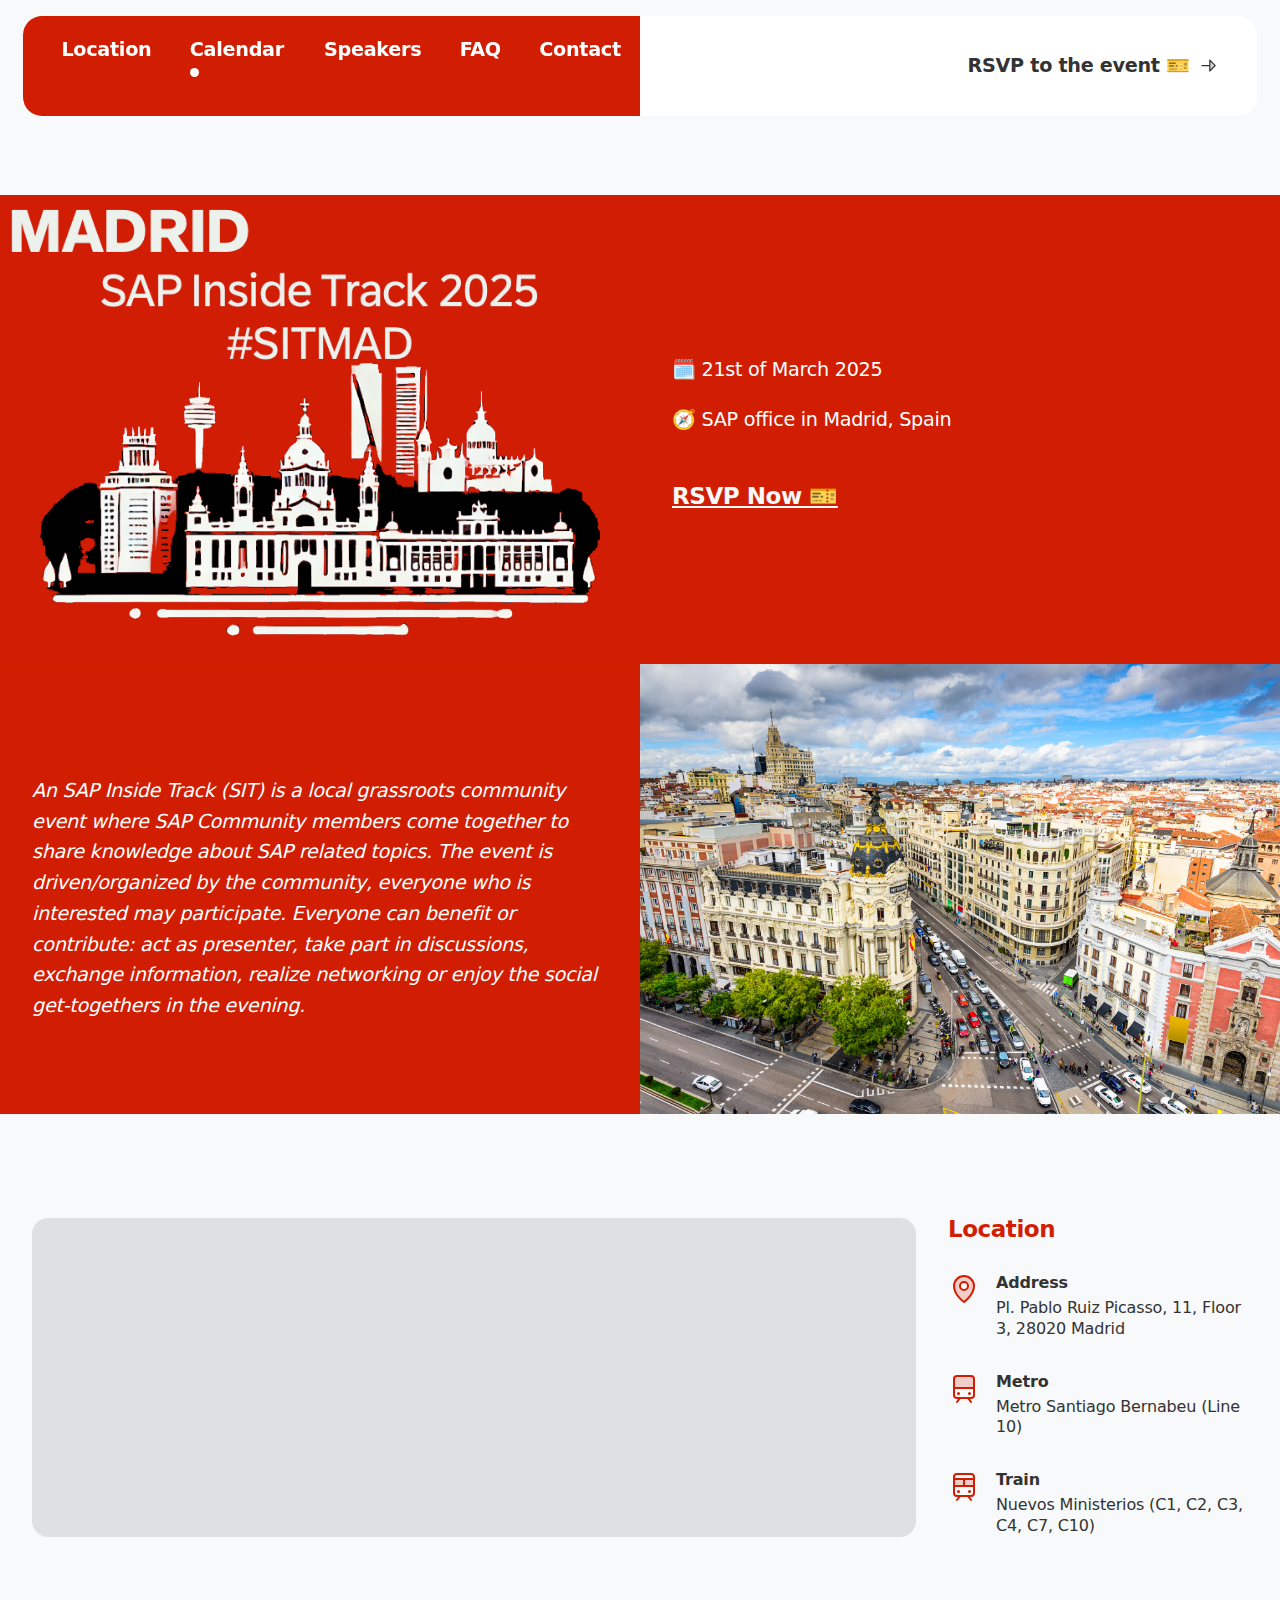
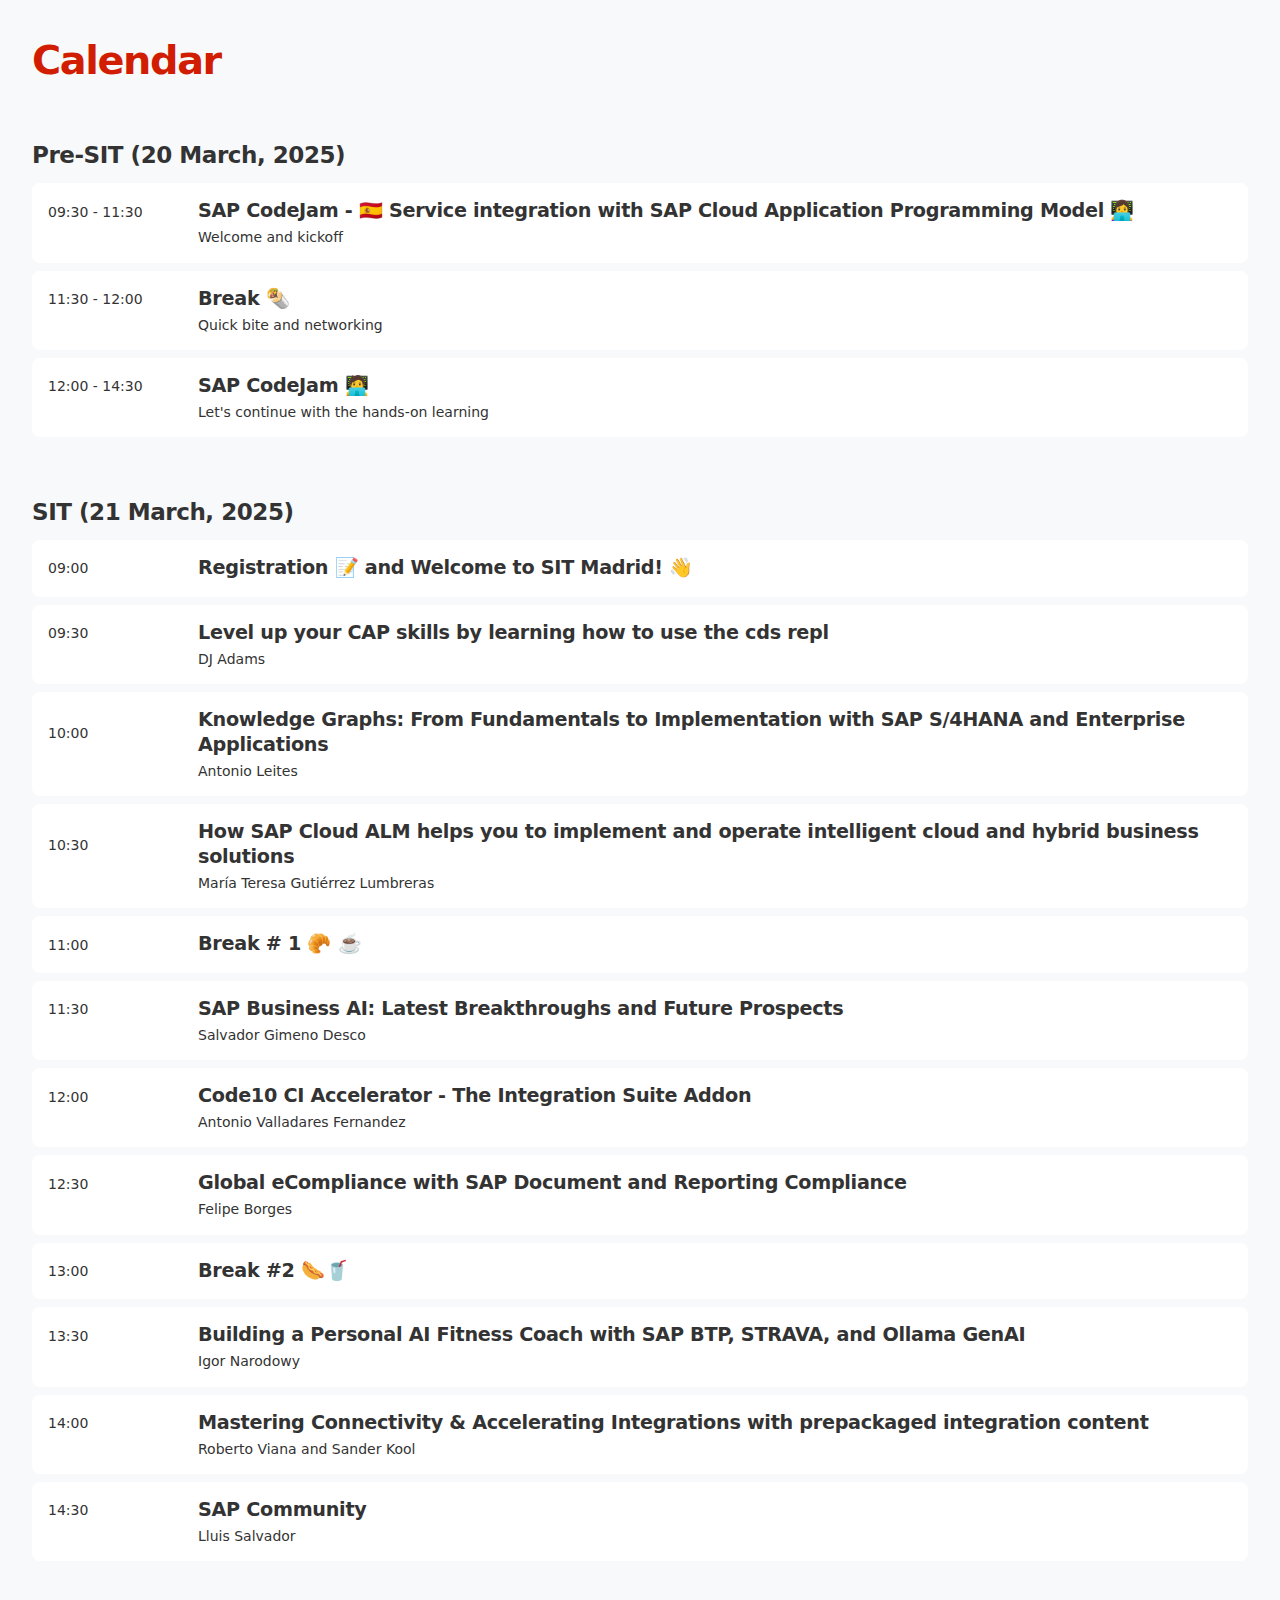
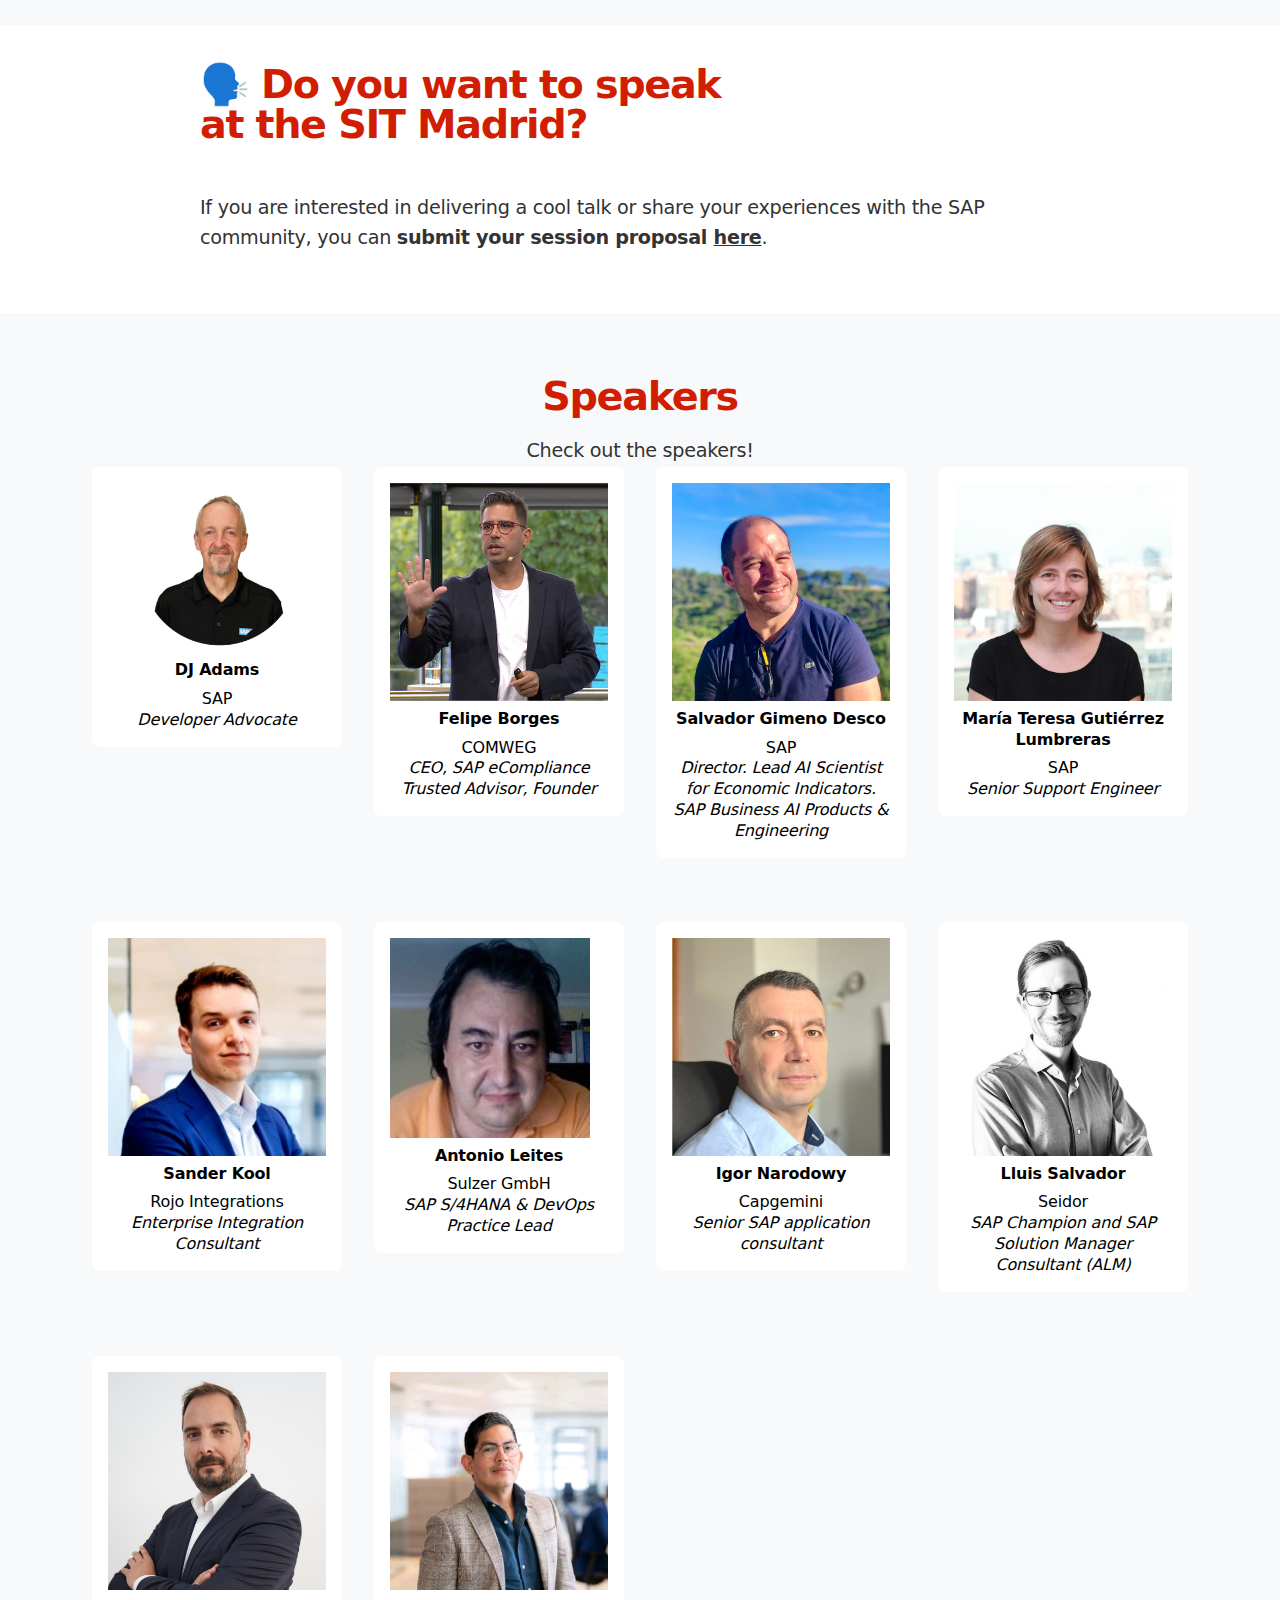
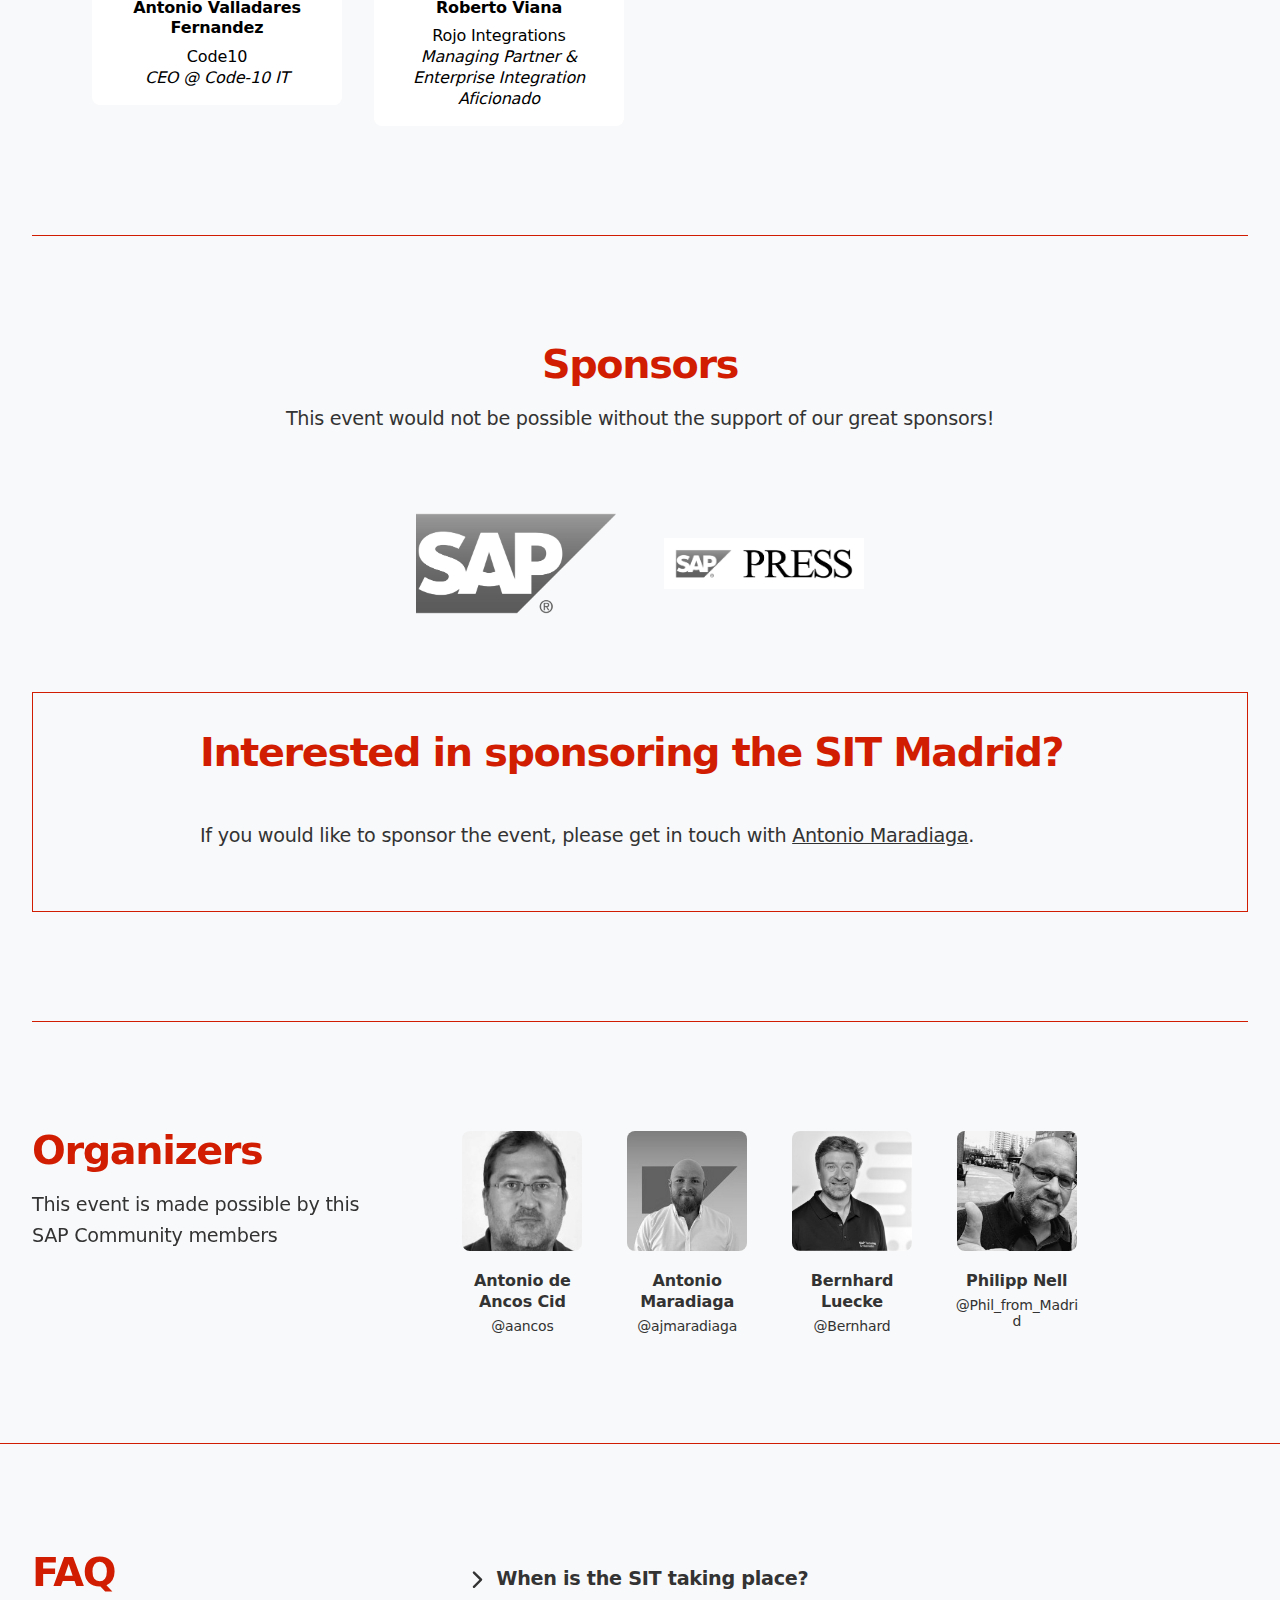
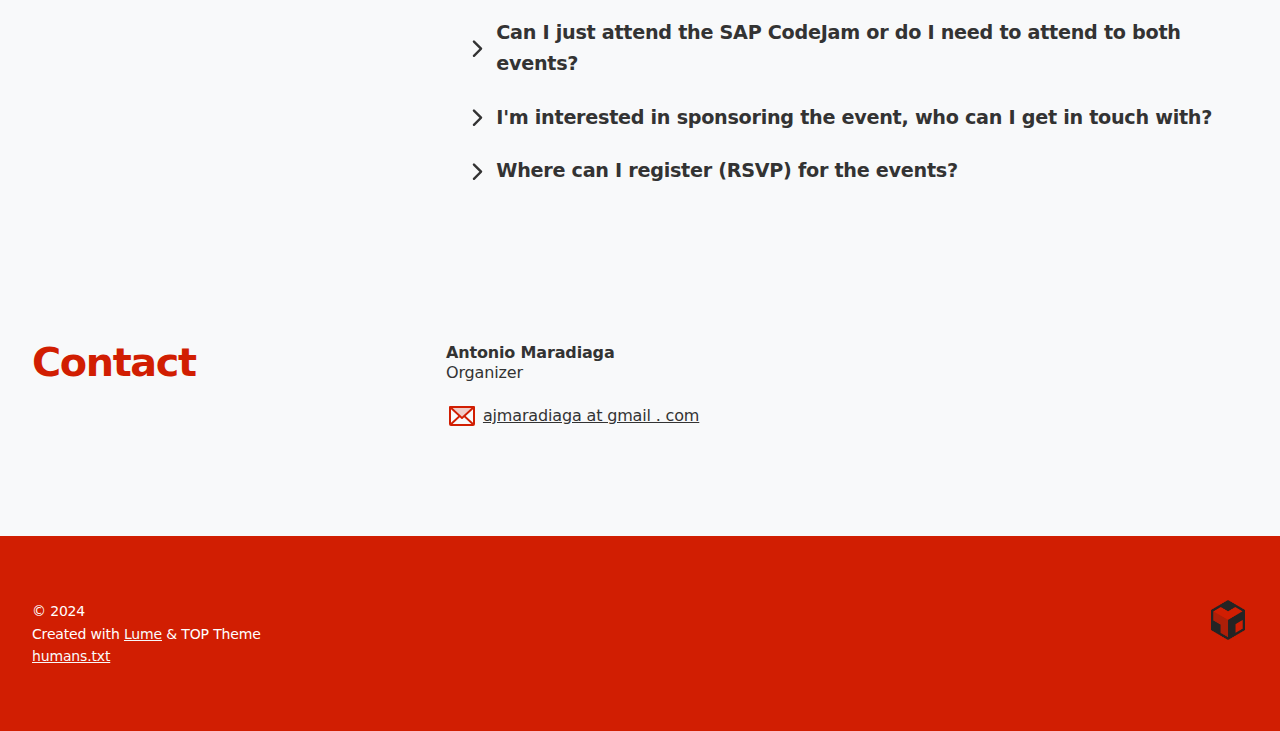
==== commit 71555774: "Fixed typo" ====
--- a/index.html
+++ b/index.html
@@ -336,7 +336,7 @@
             <strong class="event-title type-short-m-bold">
               
 
-              Knowledge Graphs: From Fundamentals to Implementation with SAP S/4 HANA and Enterprise Applications
+              Knowledge Graphs: From Fundamentals to Implementation with SAP S/4HANA and Enterprise Applications
             </strong>
 
             
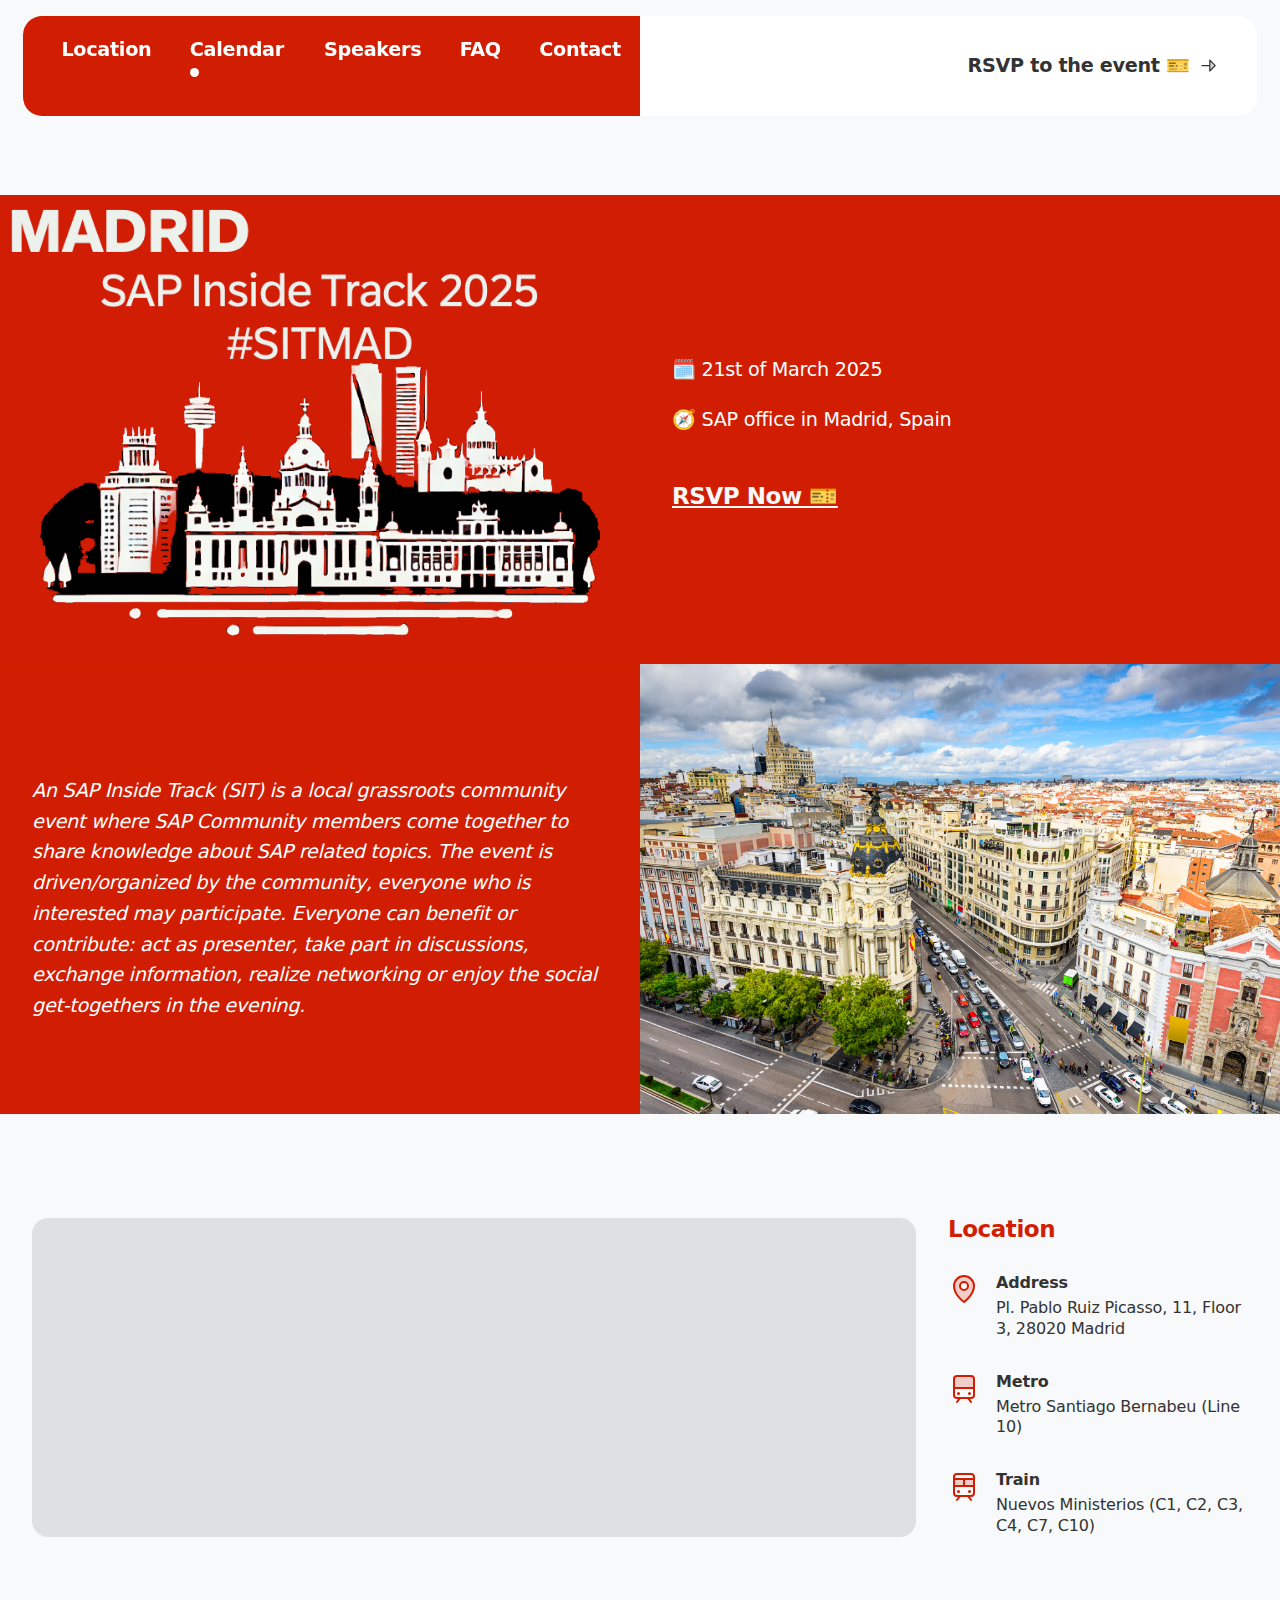
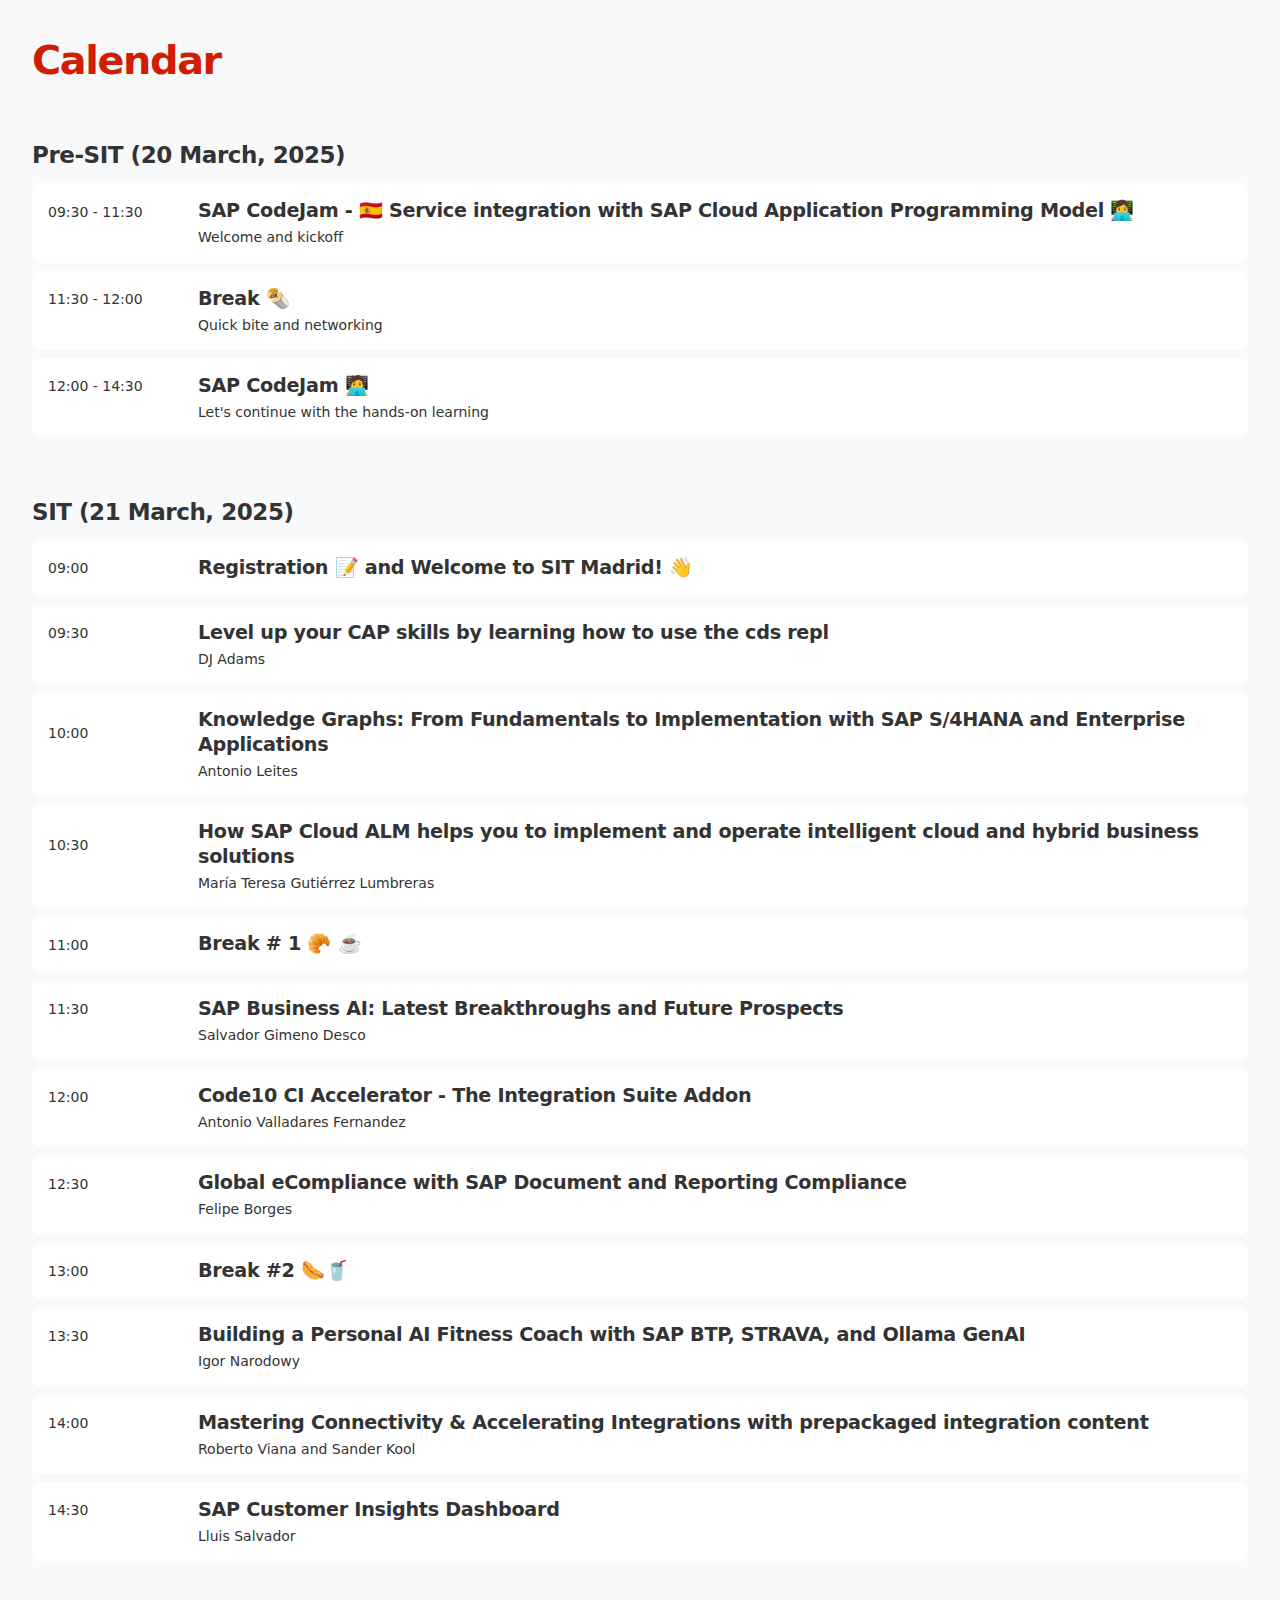
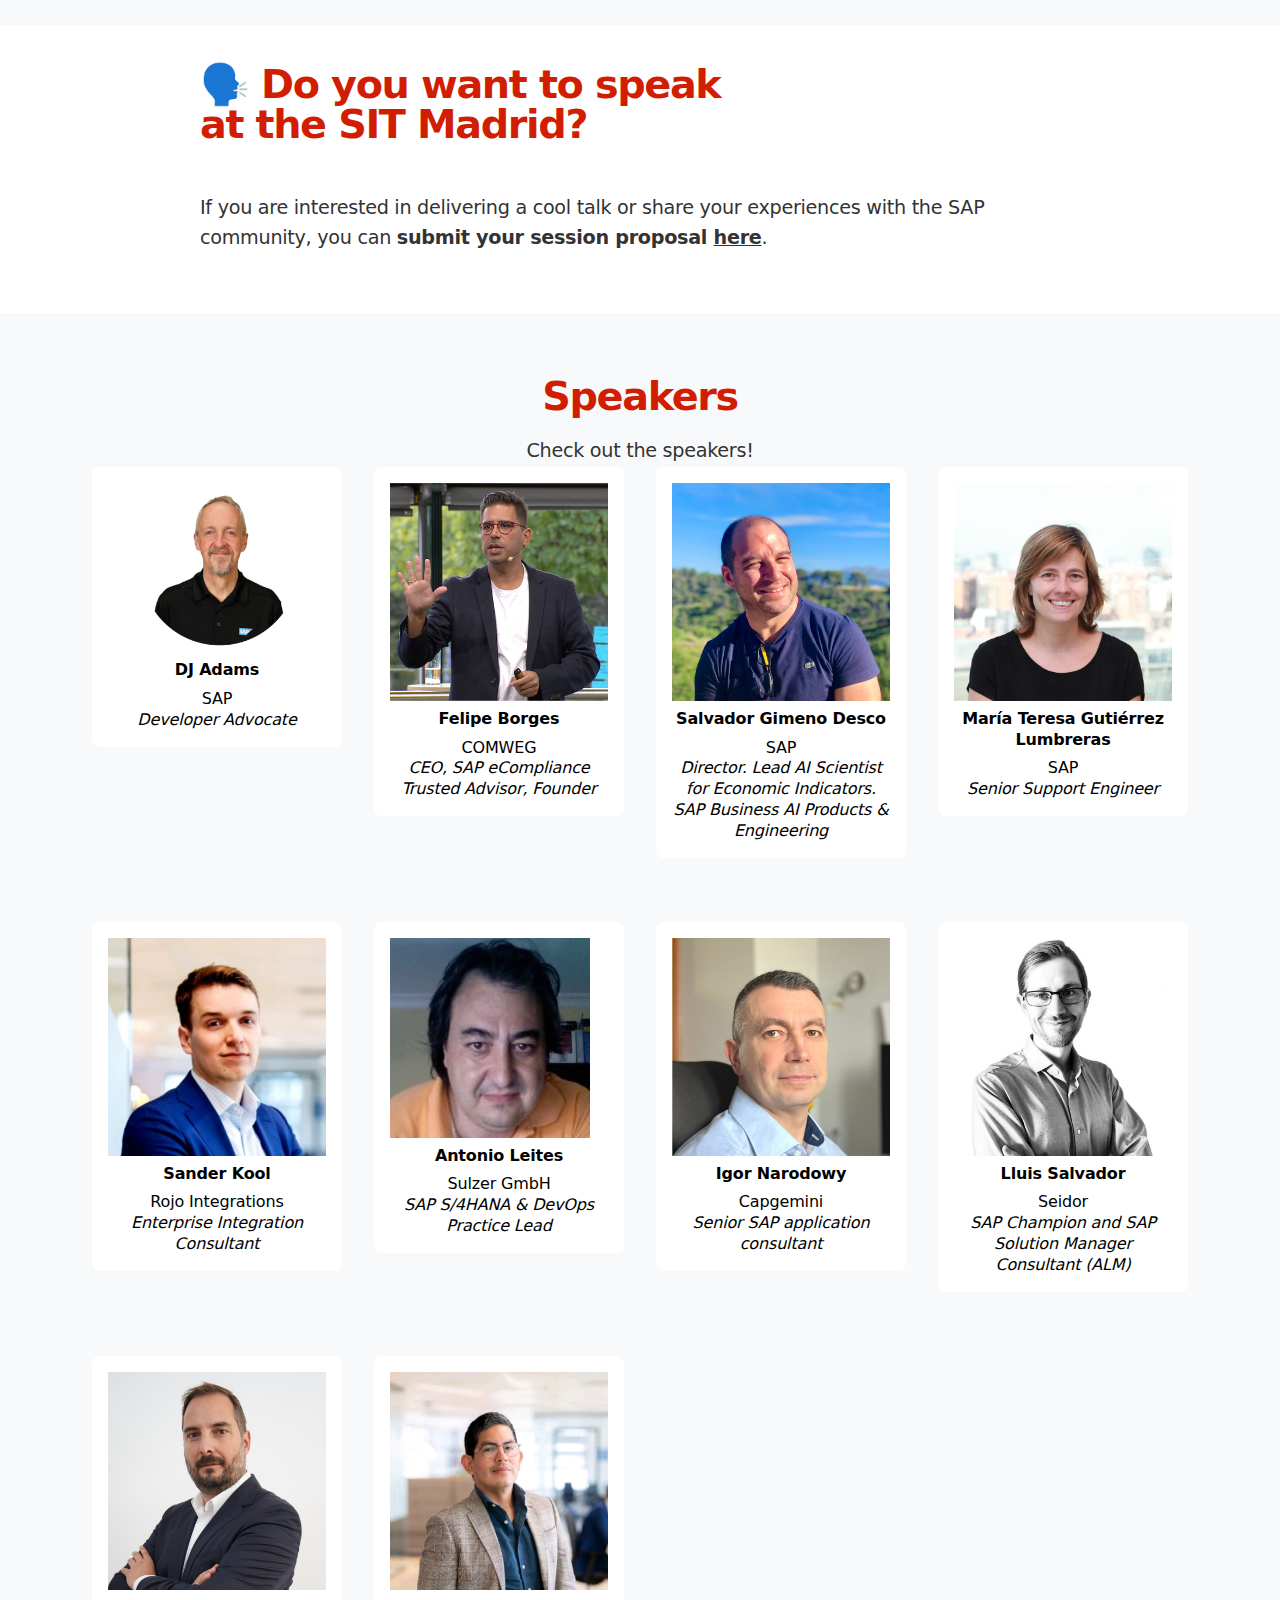
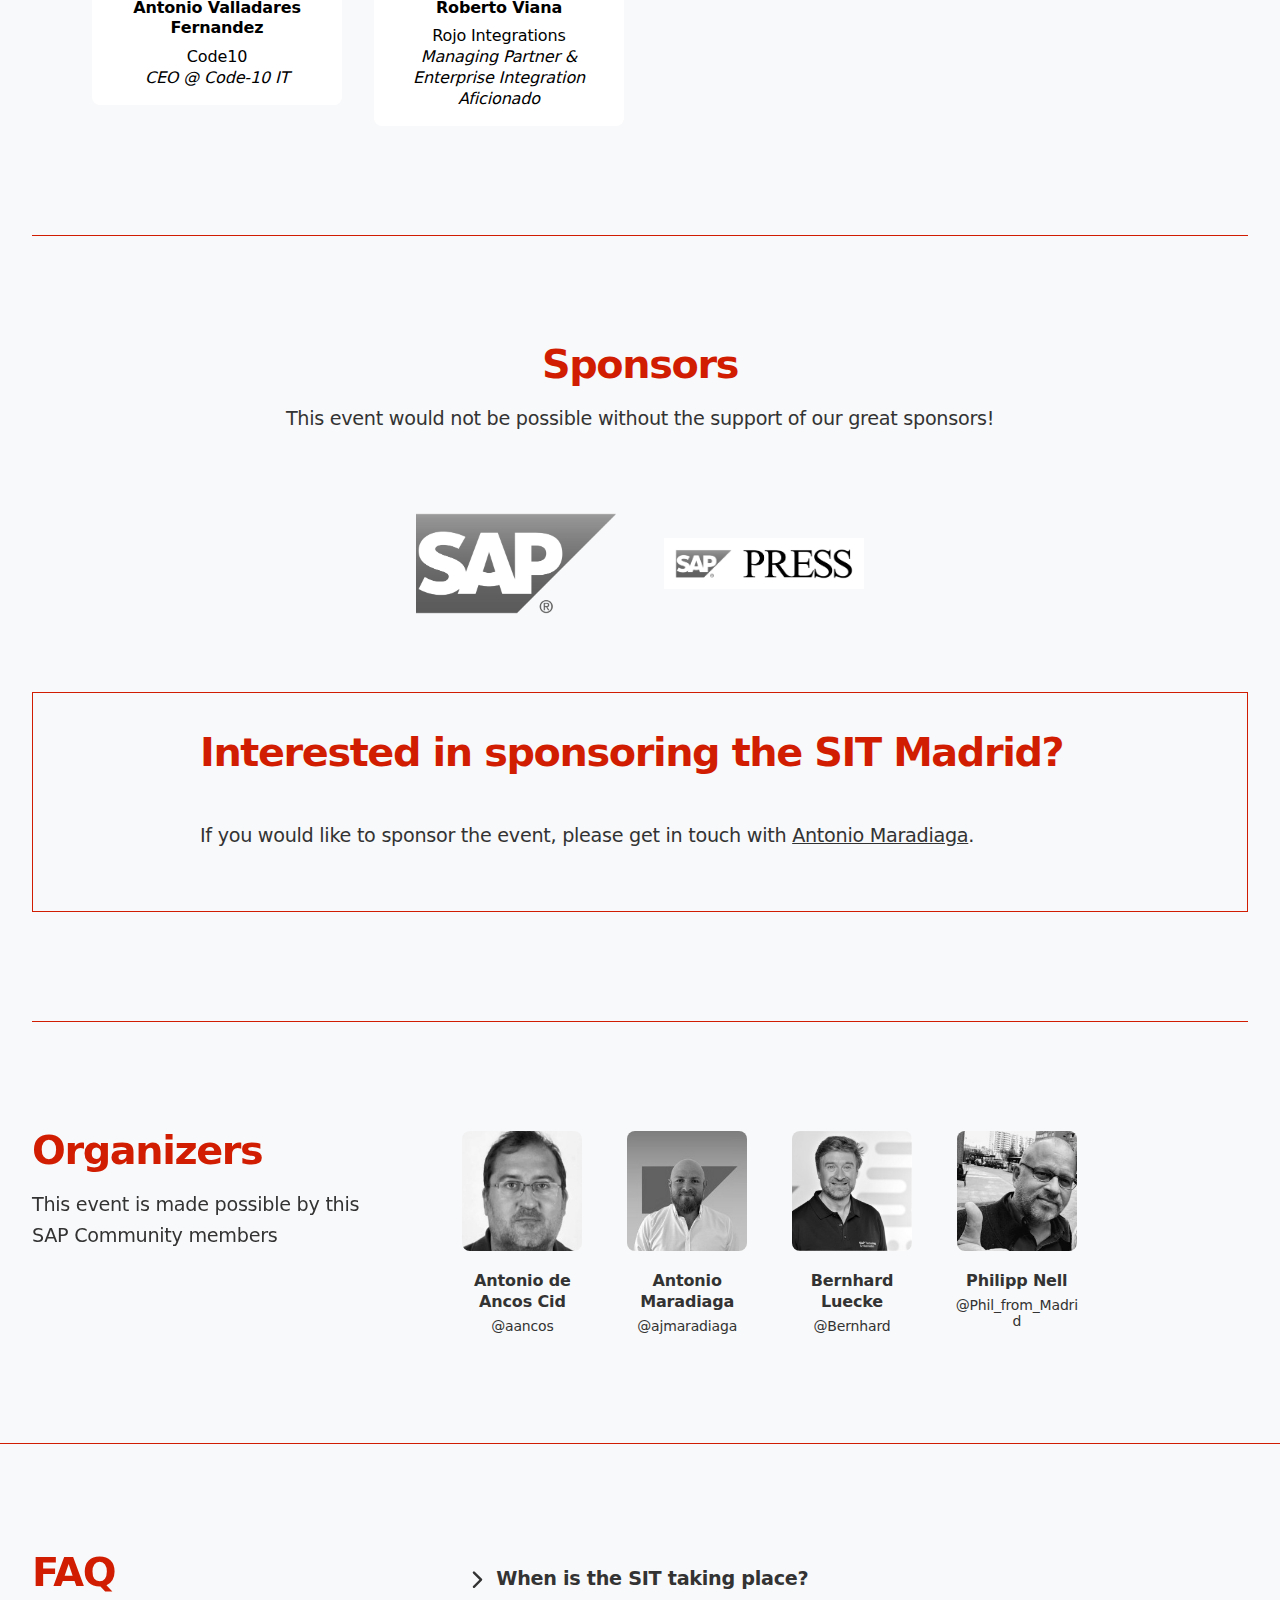
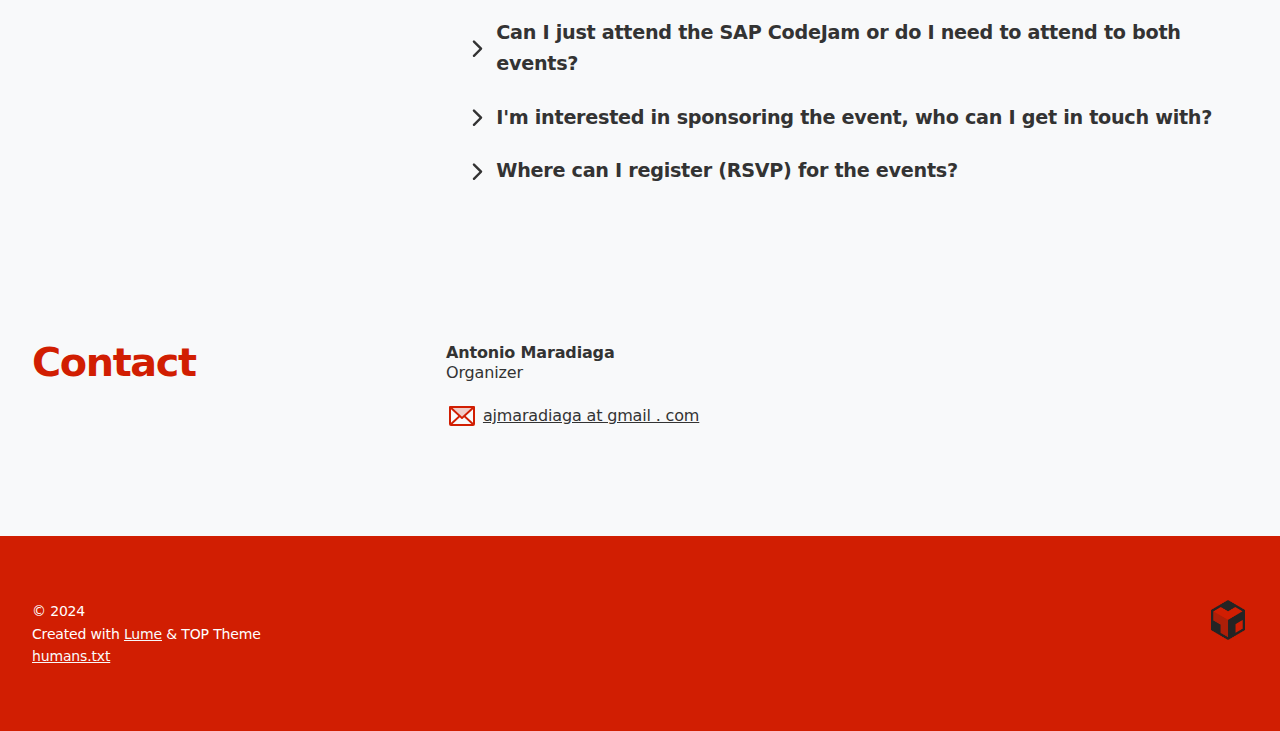
==== commit de3b5458: "Updating session title and description" ====
--- a/index.html
+++ b/index.html
@@ -689,7 +689,7 @@
             <strong class="event-title type-short-m-bold">
               
 
-              SAP Community
+              SAP Customer Insights Dashboard
             </strong>
 
             
@@ -701,7 +701,7 @@
         </summary>
 
         <div class="event-description type-txt">
-          
+          <p>Take control of your business core trough this new Support dashboard where you will be able to monitor not only your own incidents if not also that ones that has been reported by SAP partners working in your SAP systems.</p>
         </div>
 
         
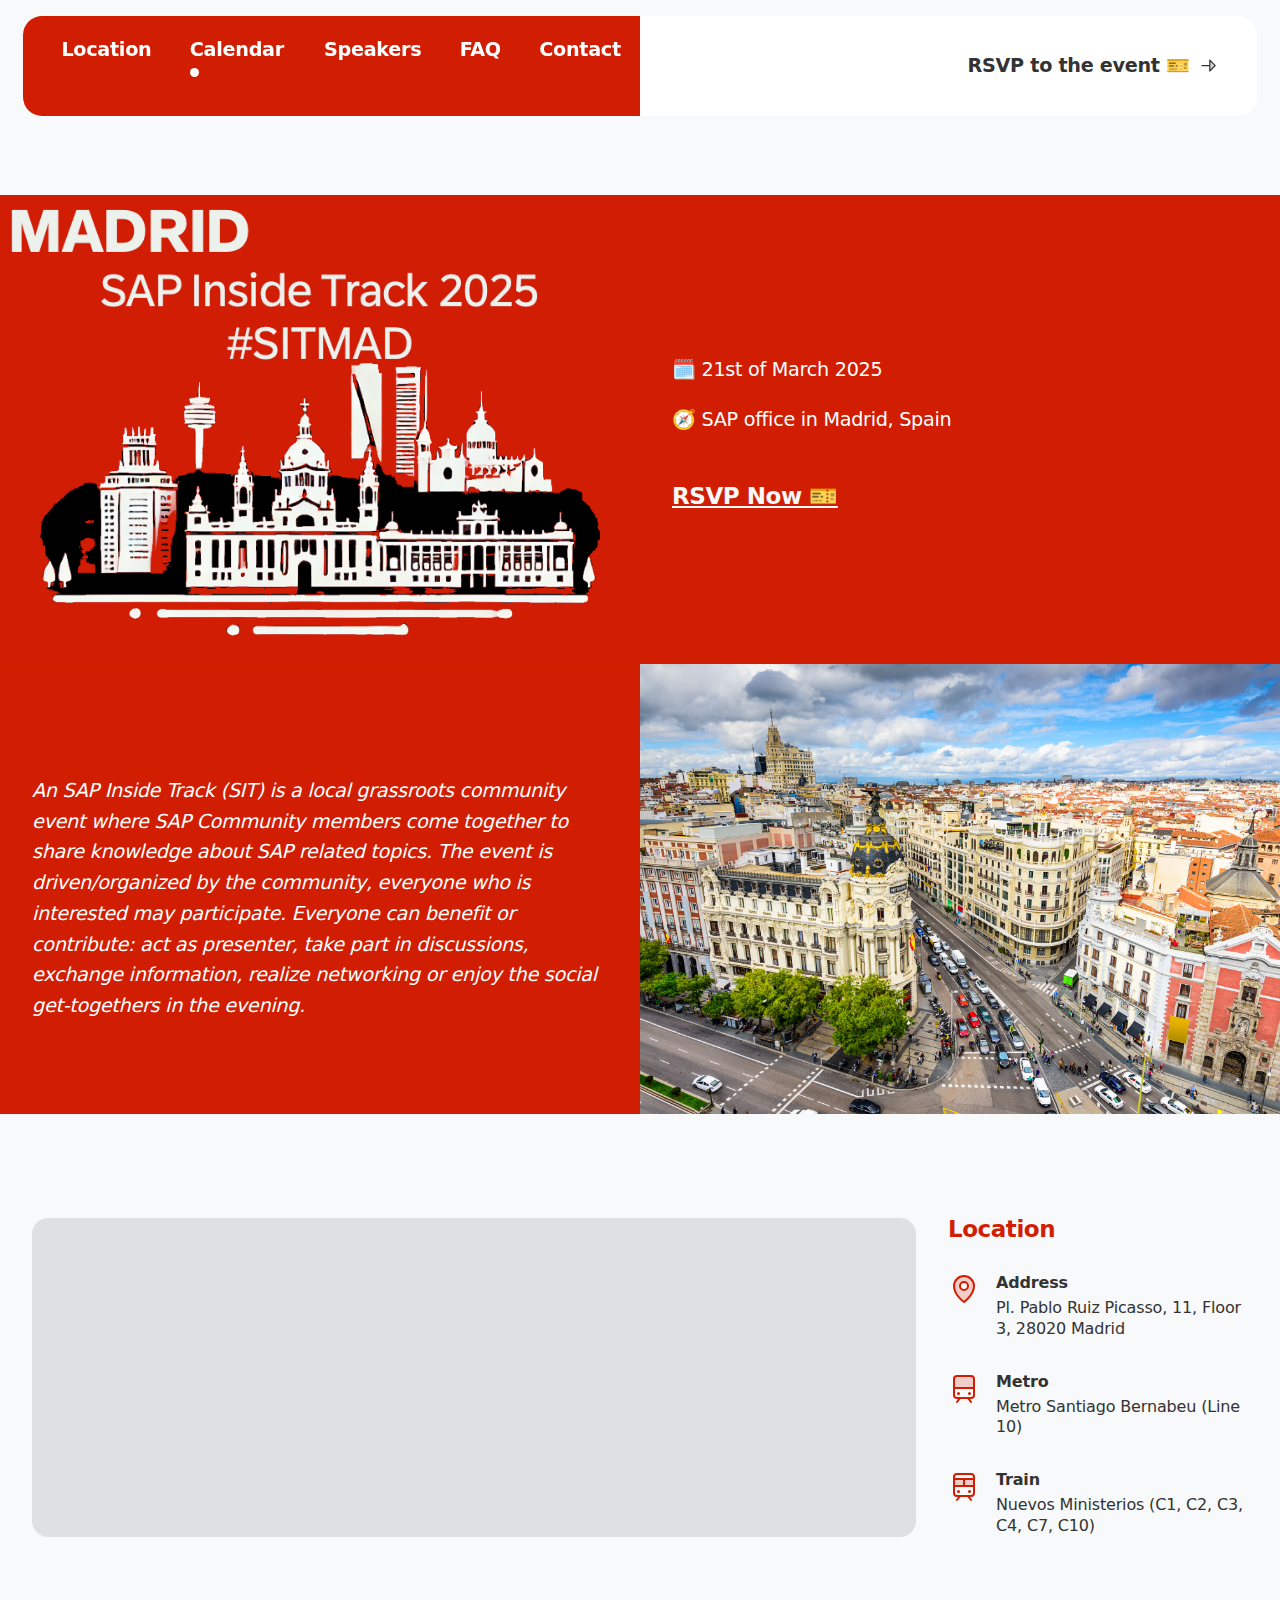
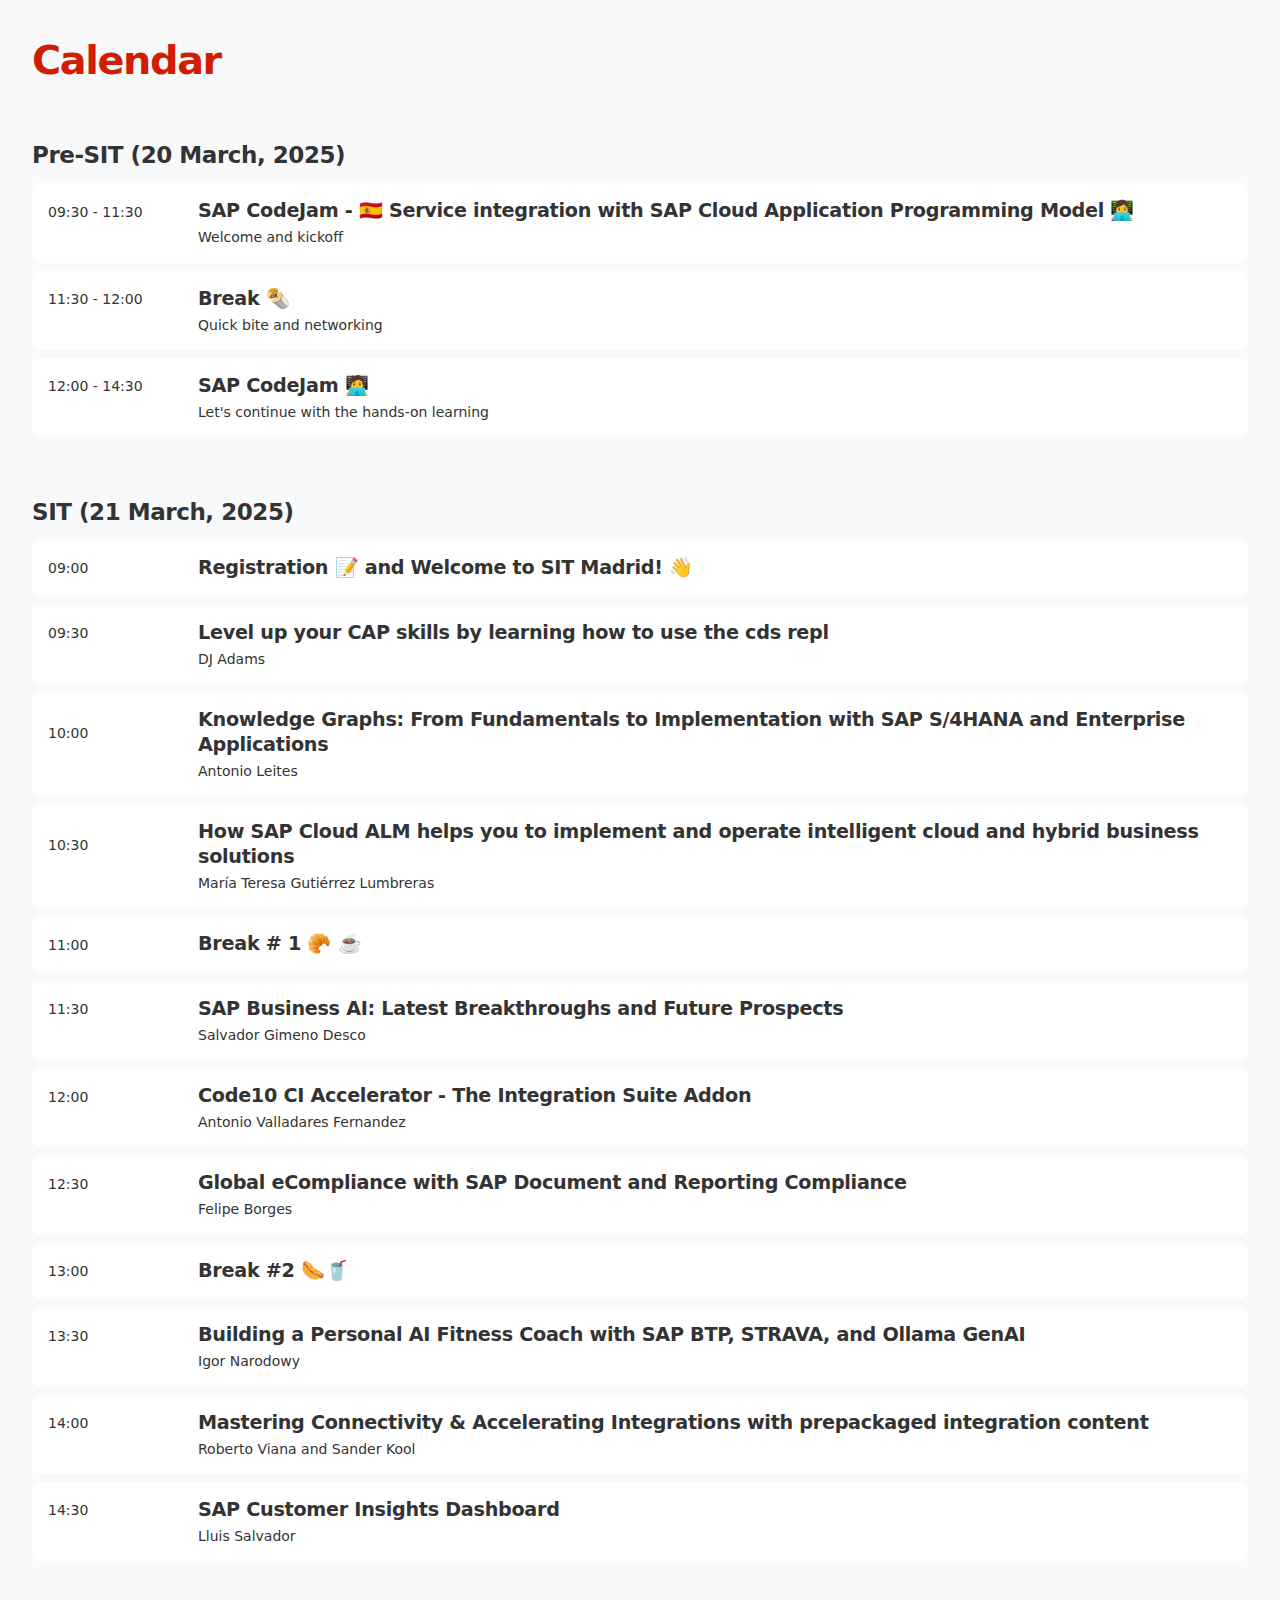
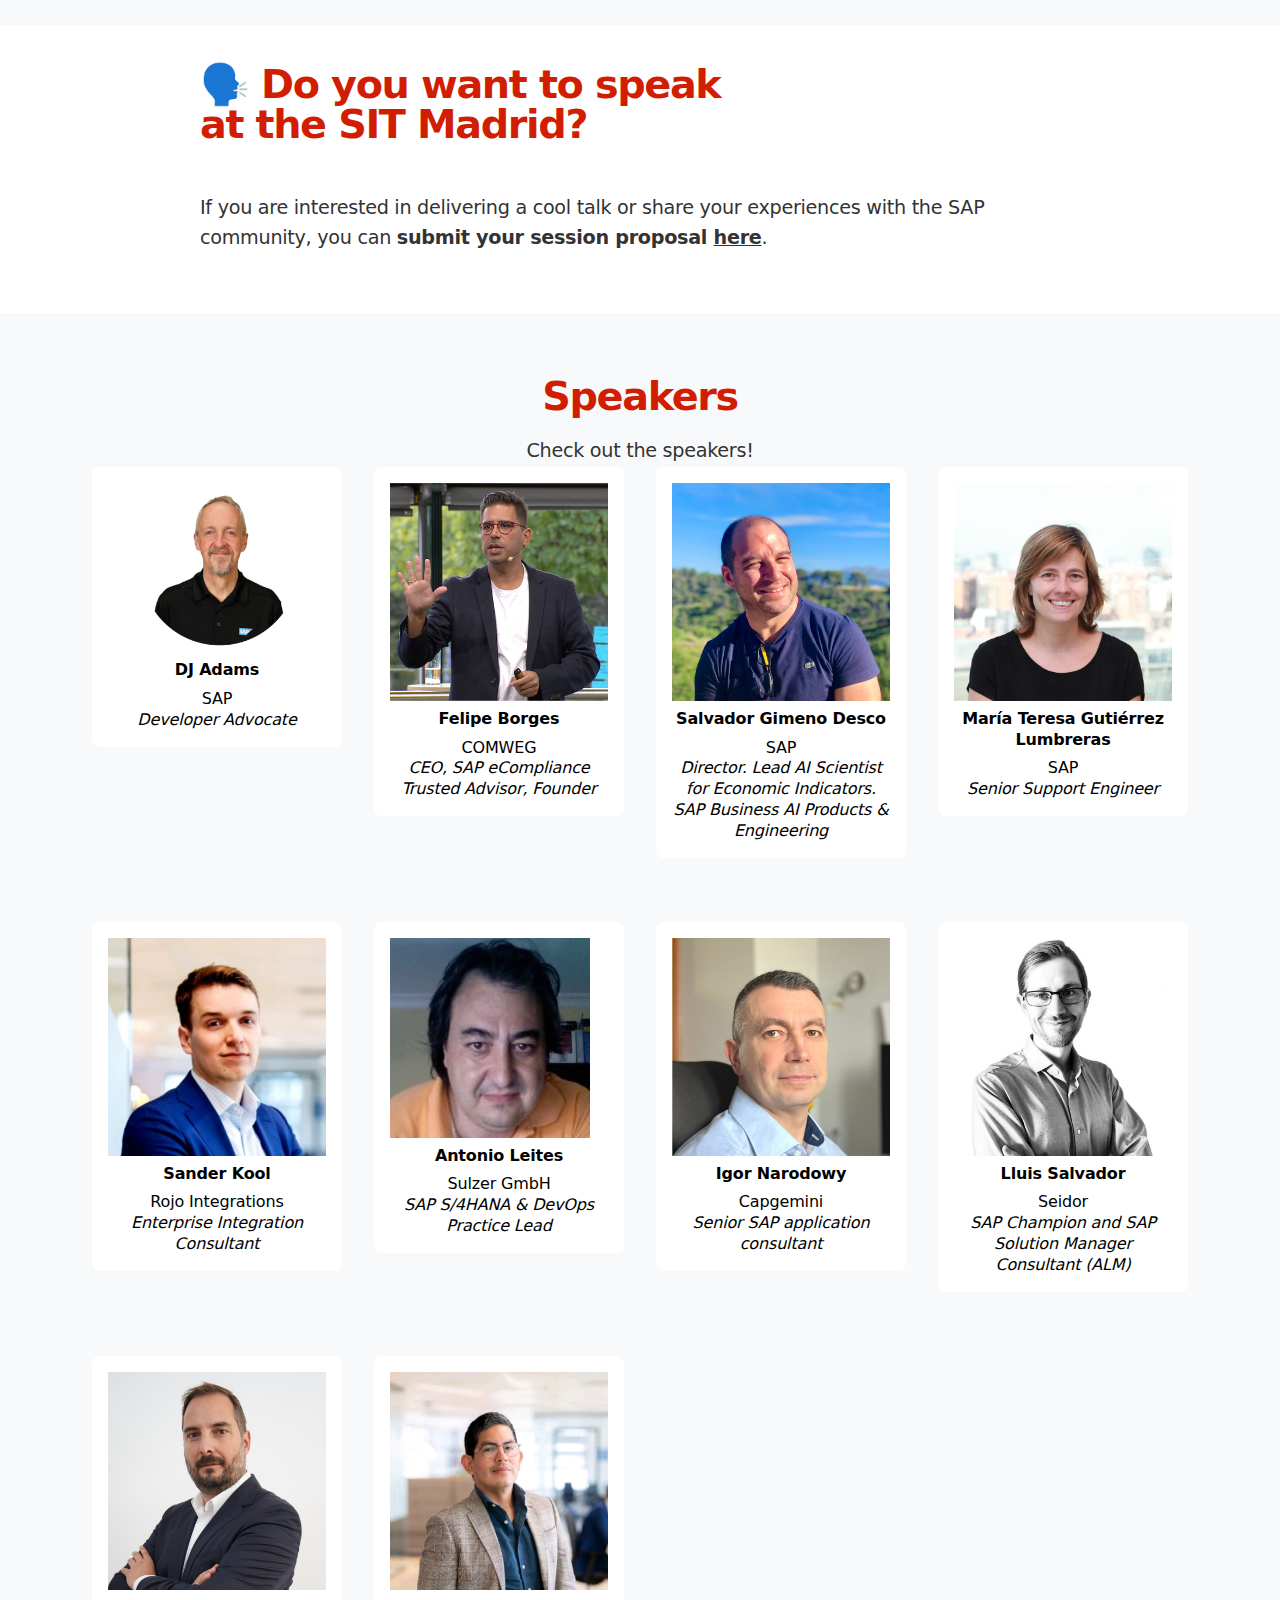
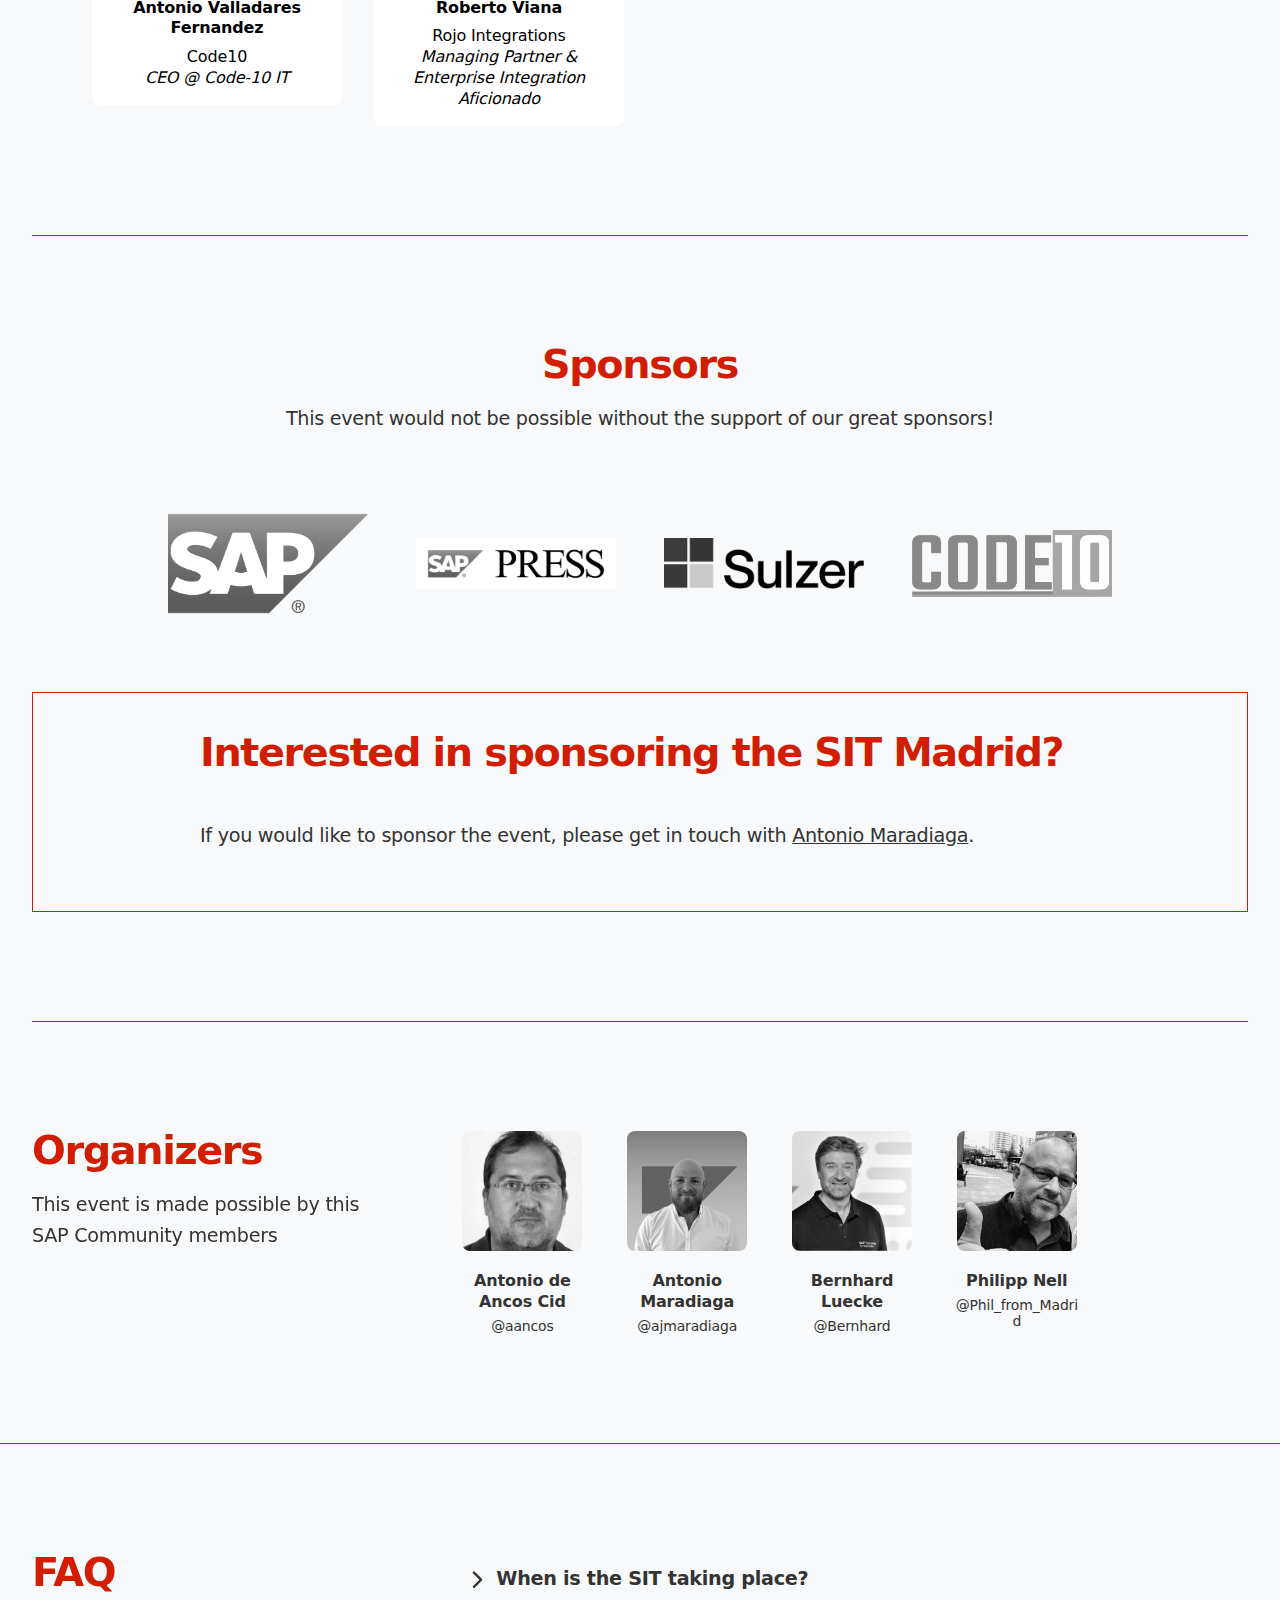
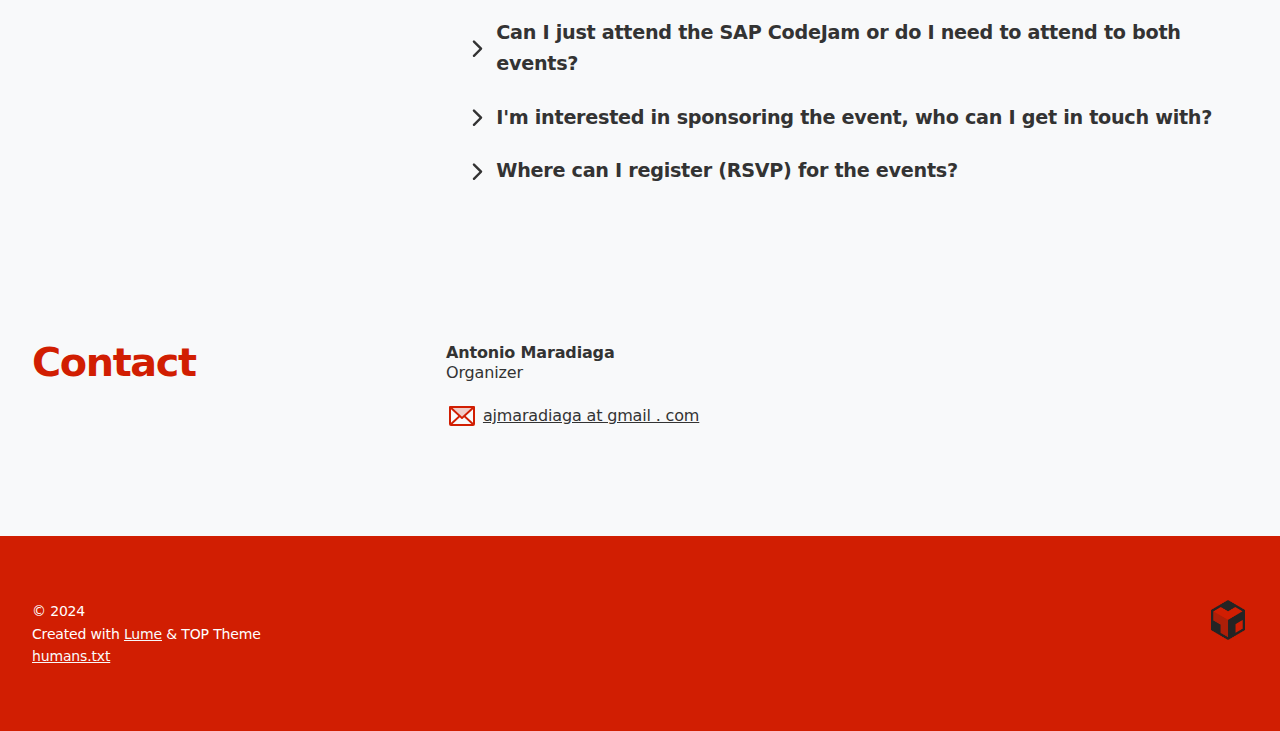
==== commit aaf7aa9e: "Including Sulzer and Code10 logos" ====
--- a/index.html
+++ b/index.html
@@ -1344,6 +1344,22 @@
         </a>
     </li>
     
+    <li>
+        <a href="https://www.sulzer.de/es/" target="_blank">
+            <img src="/files/logos/Sulzer-Logo.png" alt="Sulzer">
+
+            
+        </a>
+    </li>
+    
+    <li>
+        <a href="https://code10it.com/" target="_blank">
+            <img src="/files/logos/Code10.png" alt="Code10">
+
+            
+        </a>
+    </li>
+    
   </ul>
 </section>
 
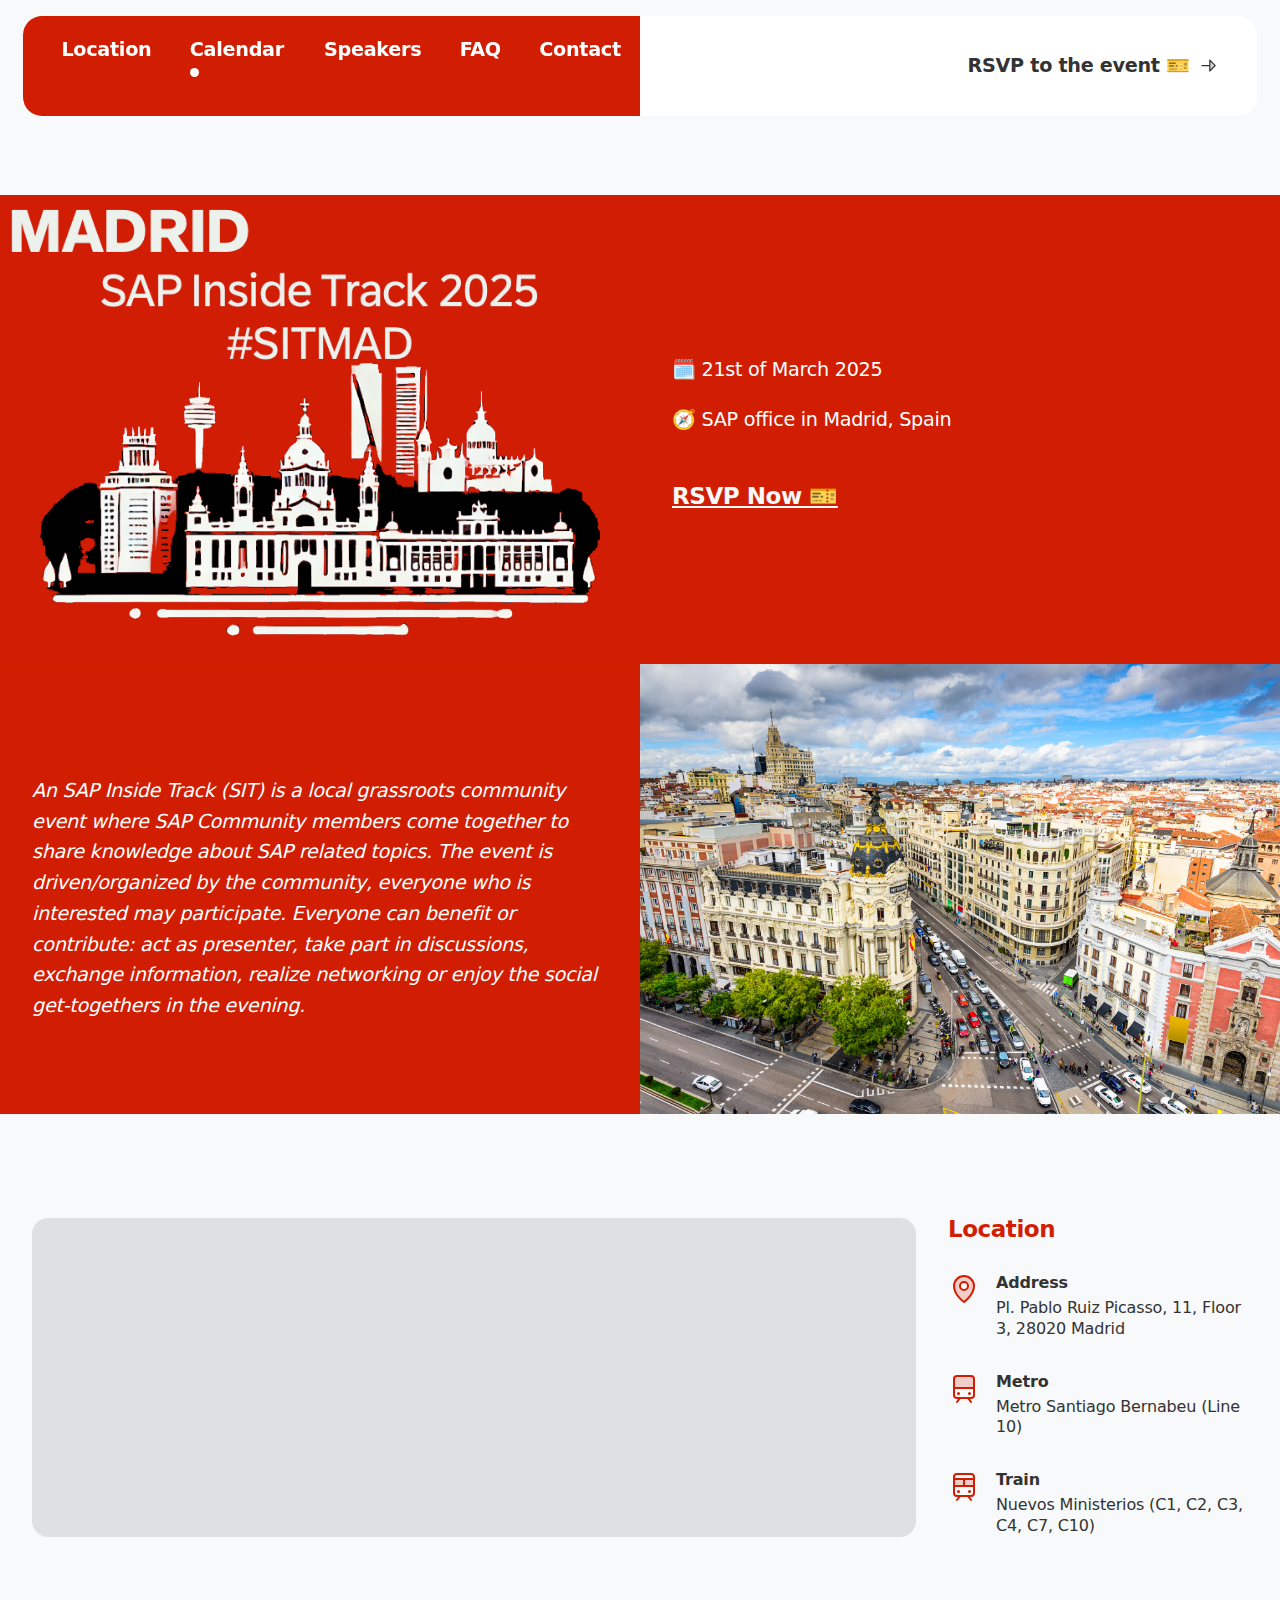
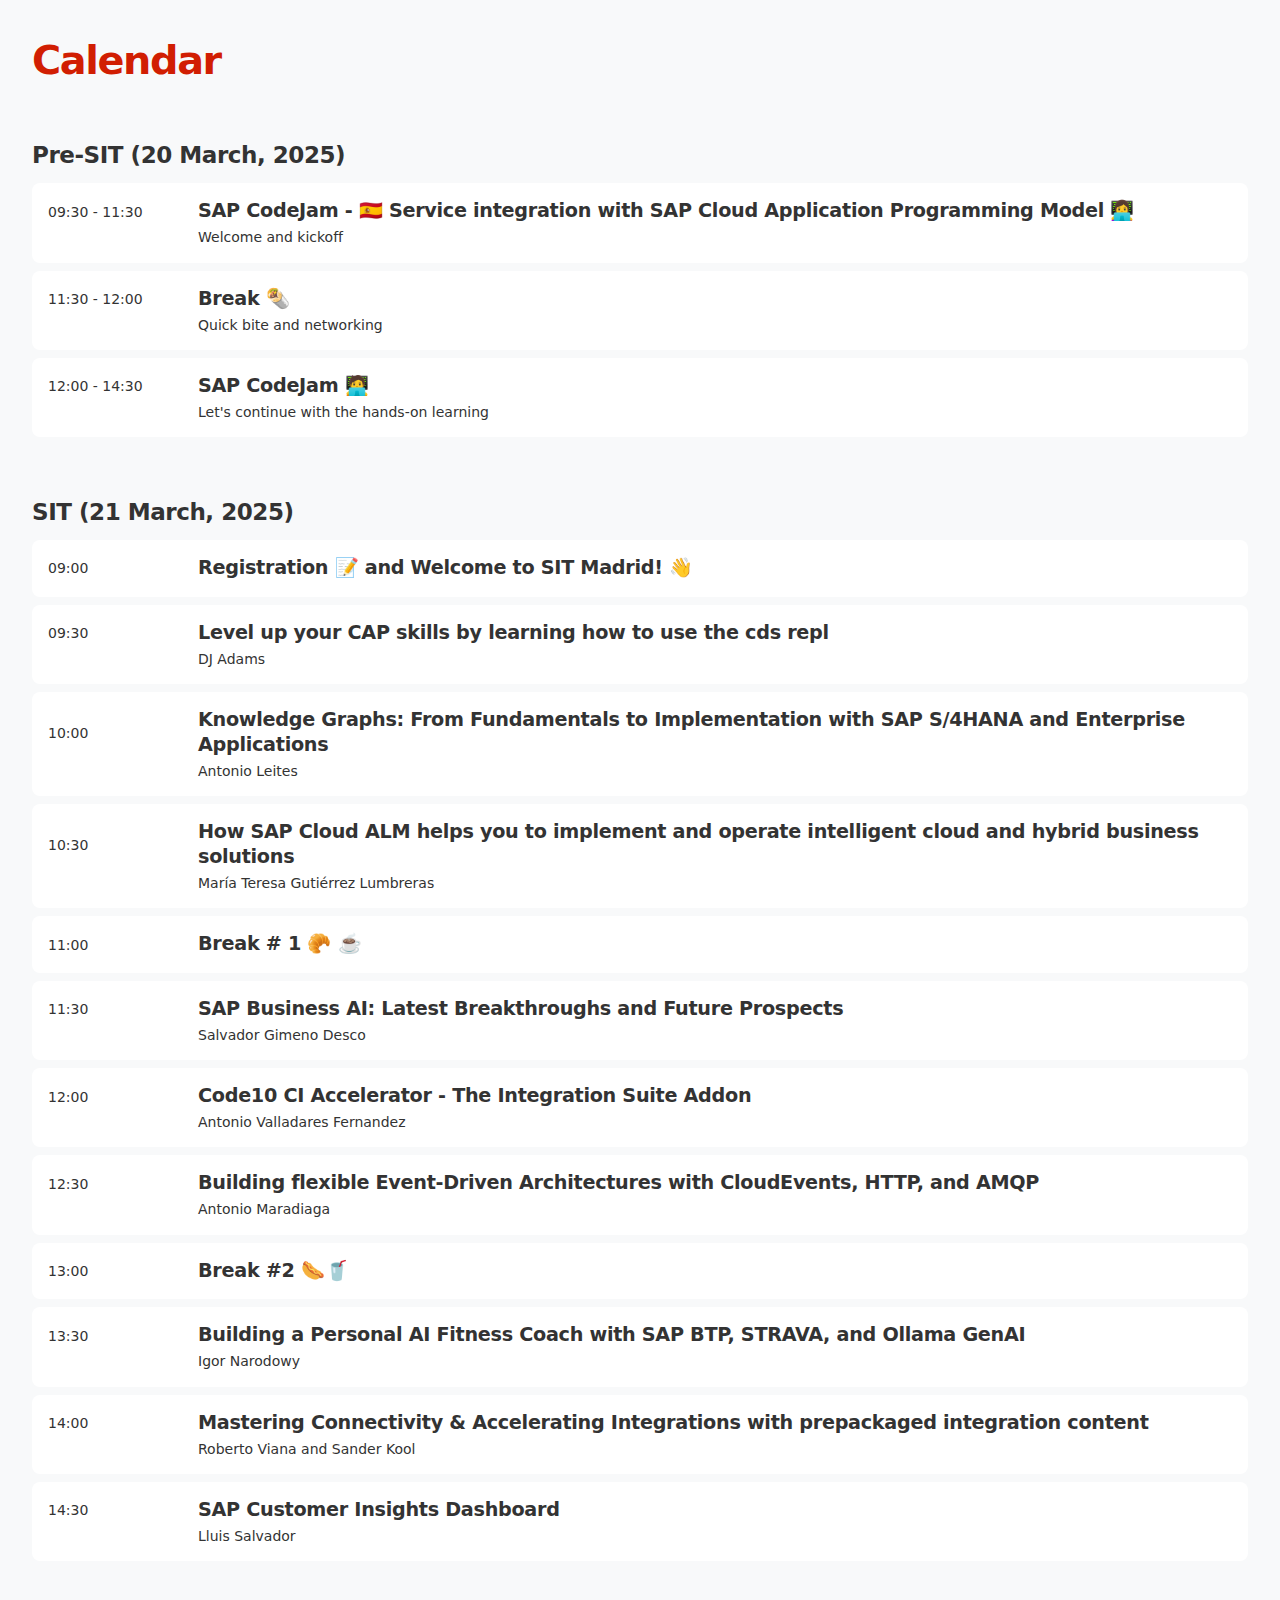
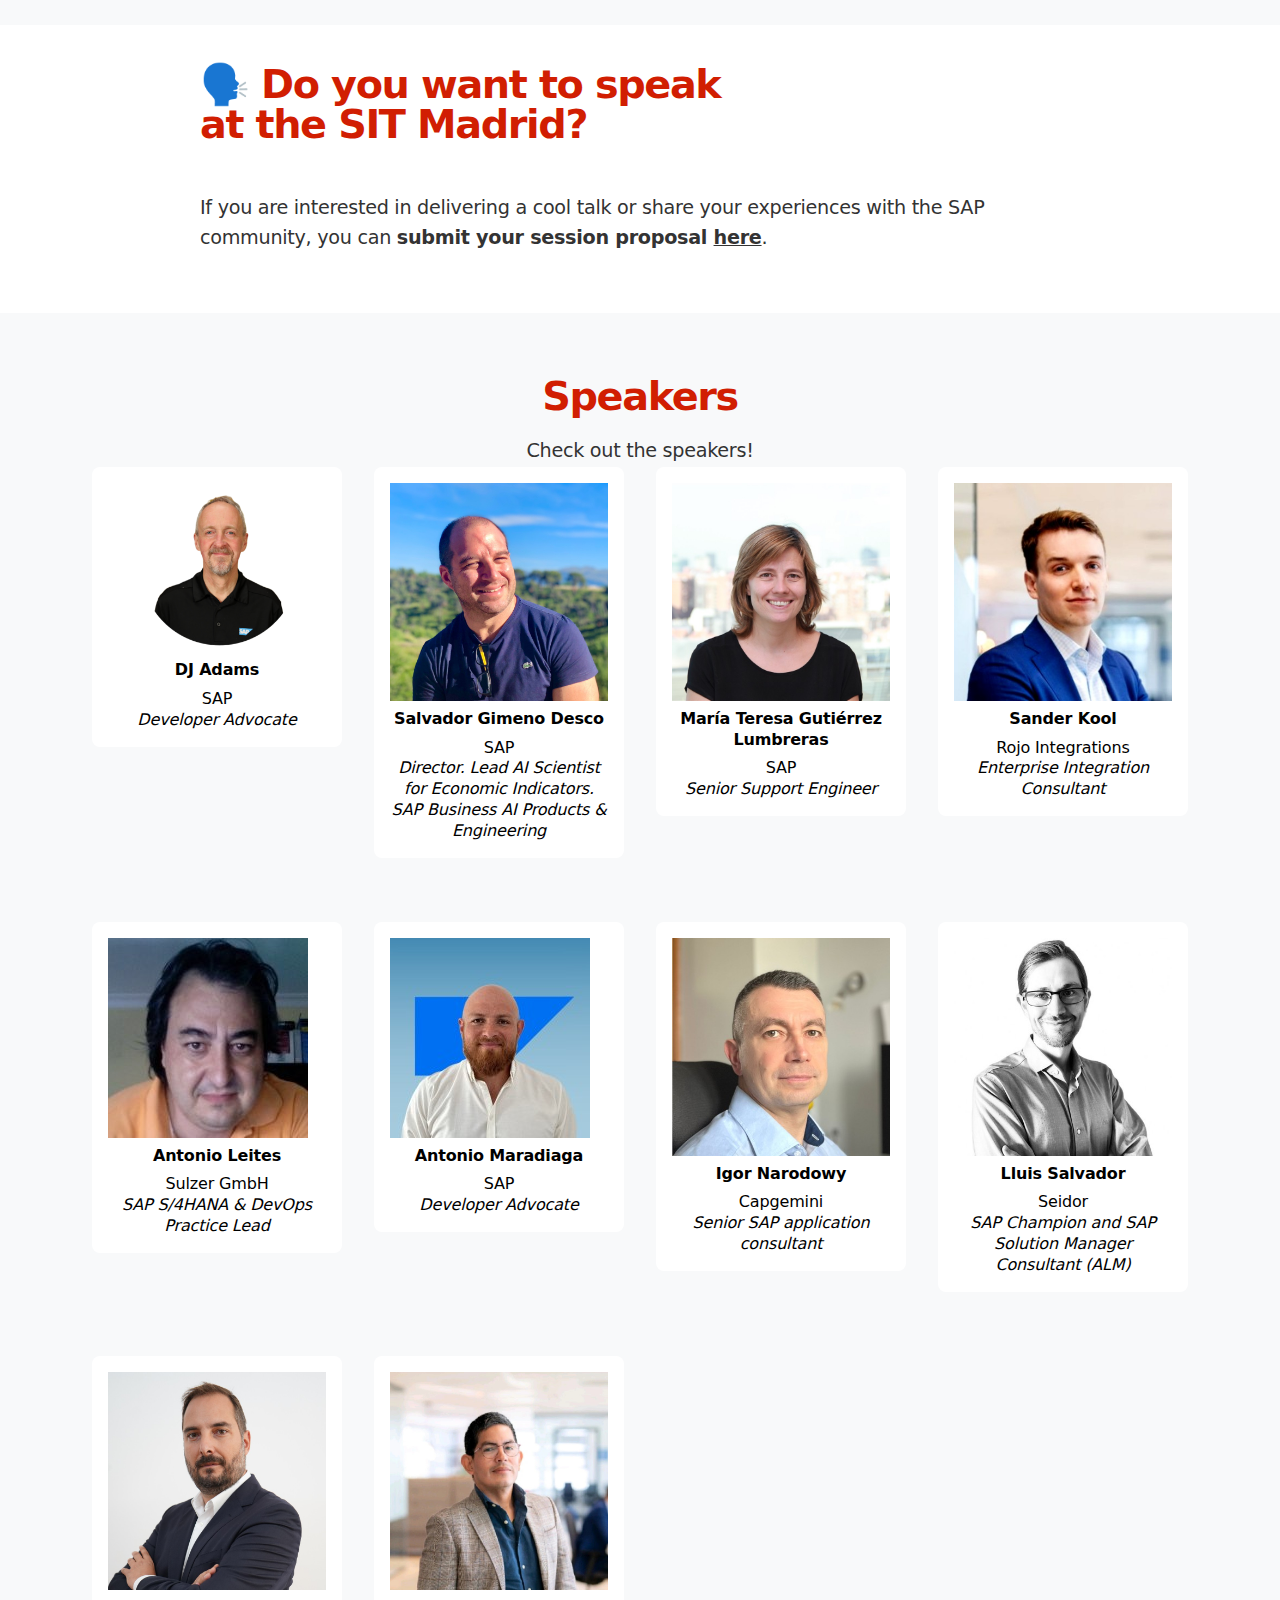
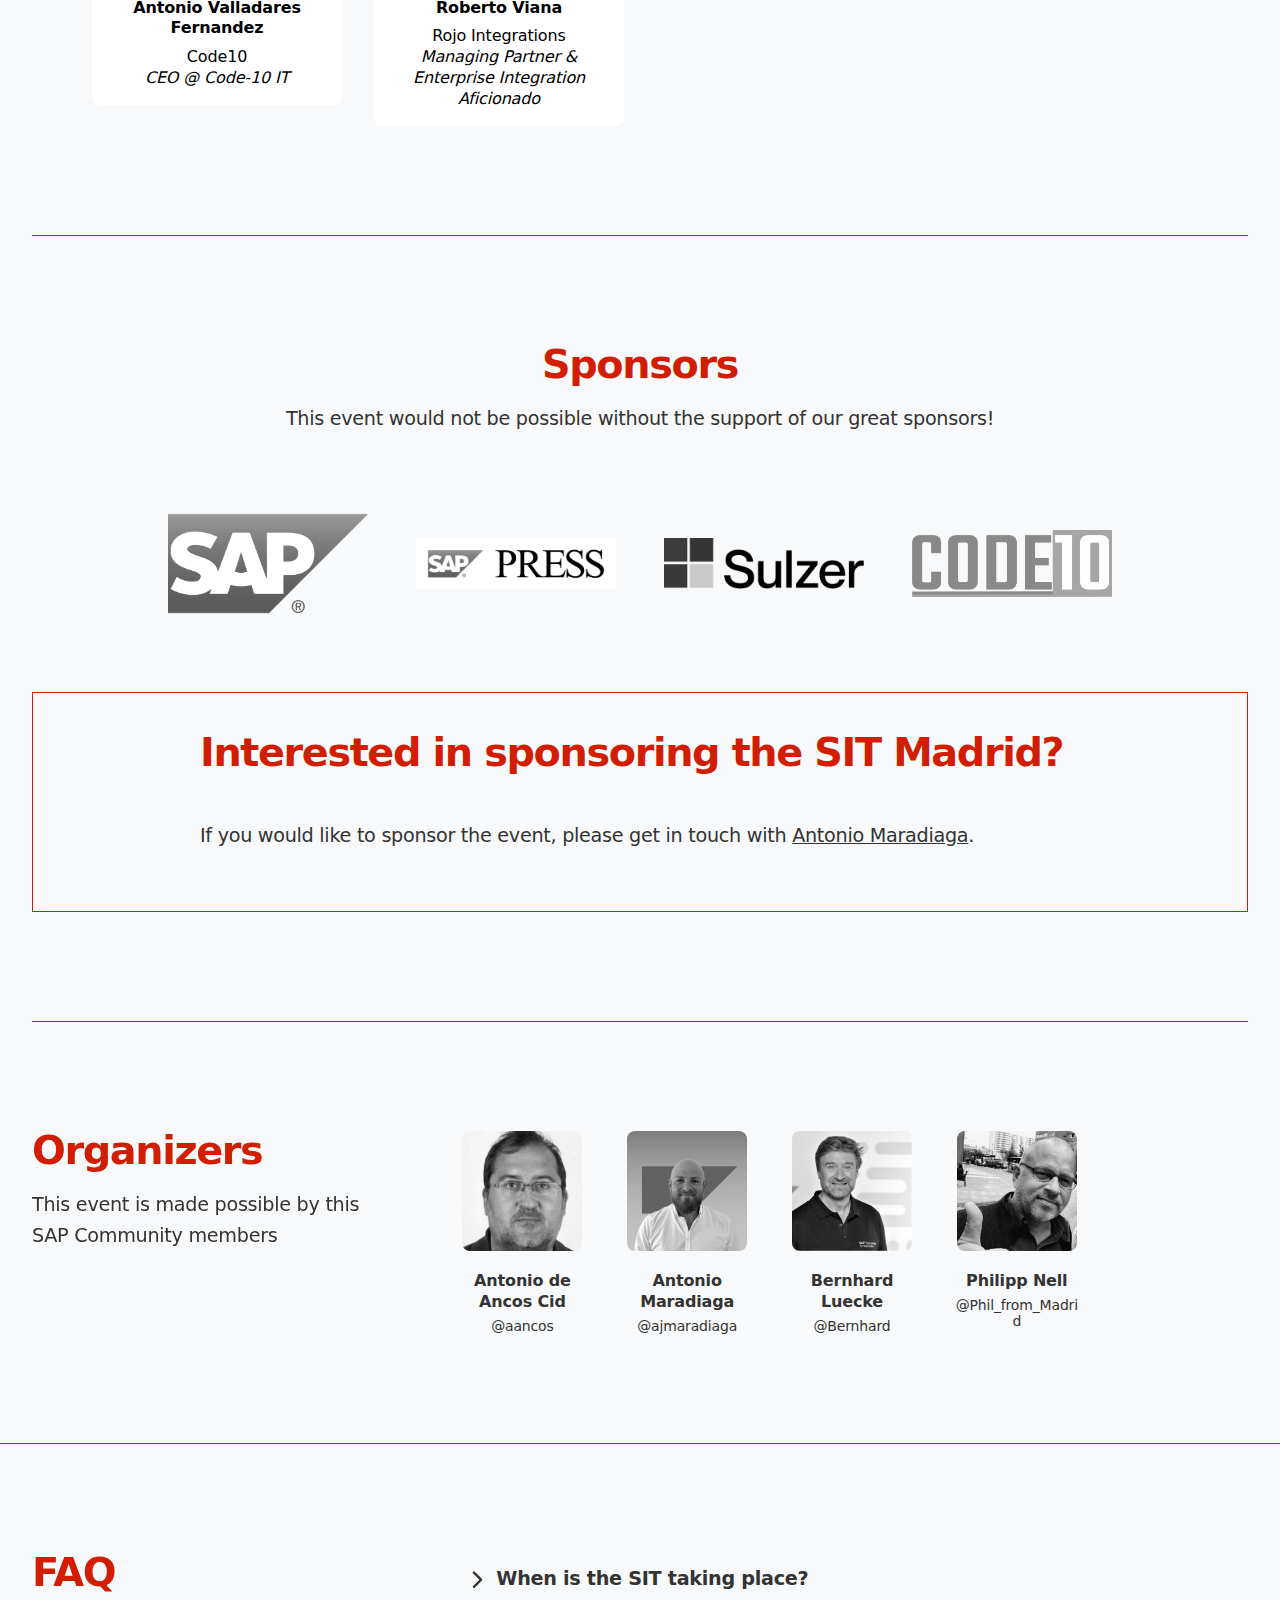
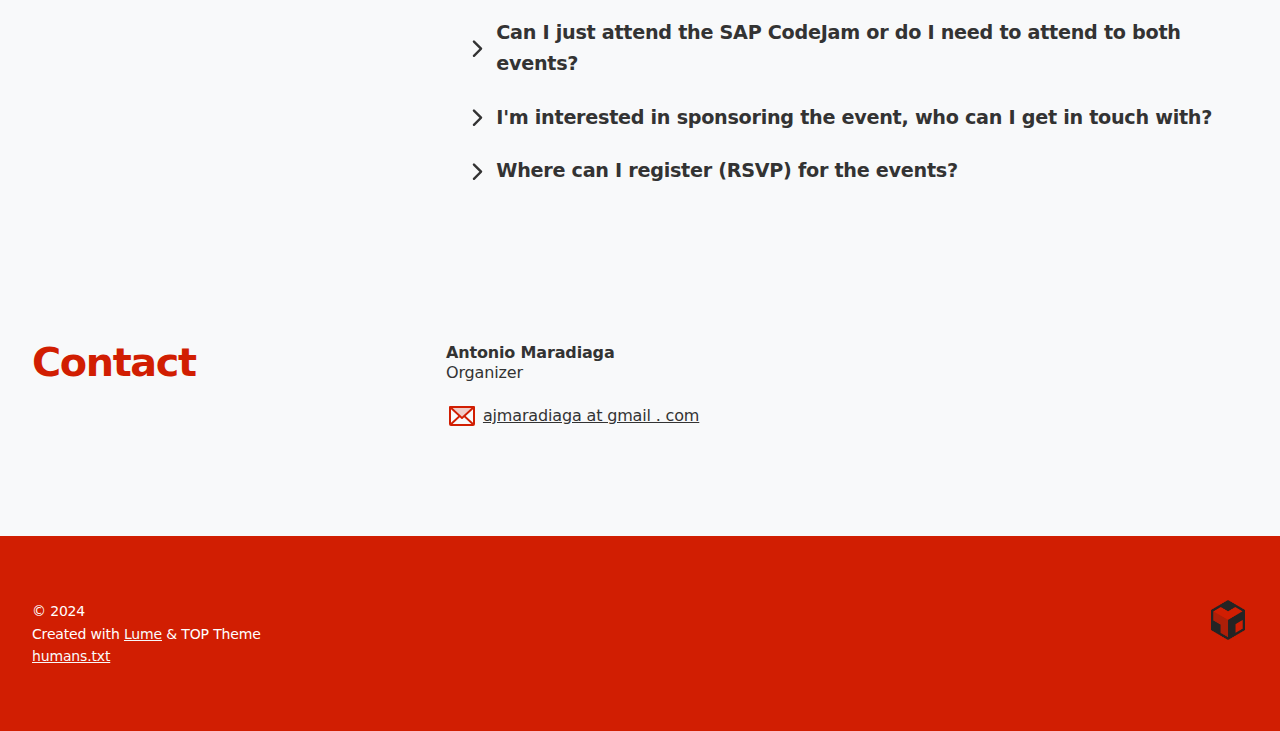
==== commit c4dfdab8: "Including EDA session" ====
--- a/index.html
+++ b/index.html
@@ -520,26 +520,27 @@
         
       </details>
       
-      <details class="event" id="felipe-borges-drc">
+      <details class="event" id="ajmaradiaga-eda">
         <summary>
           <div class="event-header">
             <time class="event-time type-caption">12:30</time>
             <strong class="event-title type-short-m-bold">
               
 
-              Global eCompliance with SAP Document and Reporting Compliance
+              Building flexible Event-Driven Architectures with CloudEvents, HTTP, and AMQP
             </strong>
 
             
               <p class="event-subtitle type-caption">
-                Felipe Borges
+                Antonio Maradiaga
               </p>
             
           </div>
         </summary>
 
         <div class="event-description type-txt">
-          <p>Tax authorities are transitioning to the digital age and are digitizing tax collection to increase their cash flow. Felipe Borges will give you an introduction to why this transition is happening and how SAP is supporting multinationals to comply with this digital transformation of the tax authorities.</p>
+          <p>Event-driven architectures (EDA) promise scalability, responsiveness, and decoupled communication, but achieving interoperability and vendor independence can be challenging. This talk covers three powerful open standards — CloudEvents, HTTP and the Advanced Message Queuing Protocol (AMQP) — as foundational building blocks to simplify, standardize, and enhance your EDA implementations.</p>
+<p>This session explores how CloudEvents offers a standardized way to describe events across diverse platforms, enabling applications to speak a universal "event language". We'll examine how HTTP can serve as a simple yet powerful entry point for event integration, bridging legacy and modern applications and how AMQP provides robust and reliable messaging capabilities, ideal for scalable event-driven systems.</p>
         </div>
 
         
@@ -548,11 +549,11 @@
           <ul class="event-speakers">
           
           <li>
-            <button data-open="dialog-felipe-borges">
-              <img src="/files/people/felipe-borges.jpg" alt="Retrato">
+            <button data-open="dialog-ajmaradiaga">
+              <img src="/files/people/antonio-maradiaga.jpg" alt="Retrato">
               <div>
-                <strong class="type-txt-bold">Felipe Borges</strong>
-                <p class="type-caption">COMWEG<br> <em>CEO, SAP eCompliance Trusted Advisor, Founder</em></p>
+                <strong class="type-txt-bold">Antonio Maradiaga</strong>
+                <p class="type-caption">SAP<br> <em>Developer Advocate</em></p>
               </div>
             </button>
           </li>
@@ -766,20 +767,6 @@
   </li>
   
   <li>
-    <button class="speaker" data-open="dialog-felipe-borges">
-      <img class="speaker-image" src="/files/people/felipe-borges.jpg">
-      <h4 class="type-short-bold">Felipe Borges</h4>
-
-      <p class="type-short">
-        
-          COMWEG<br>
-        
-        <em class="speaker-position">CEO, SAP eCompliance Trusted Advisor, Founder</em>
-      </p>
-    </button>
-  </li>
-  
-  <li>
     <button class="speaker" data-open="dialog-salvador-gimeno">
       <img class="speaker-image" src="/files/people/salvador-gimeno.jpg">
       <h4 class="type-short-bold">Salvador Gimeno Desco</h4>
@@ -836,6 +823,20 @@
   </li>
   
   <li>
+    <button class="speaker" data-open="dialog-ajmaradiaga">
+      <img class="speaker-image" src="/files/people/antonio-maradiaga.jpg">
+      <h4 class="type-short-bold">Antonio Maradiaga</h4>
+
+      <p class="type-short">
+        
+          SAP<br>
+        
+        <em class="speaker-position">Developer Advocate</em>
+      </p>
+    </button>
+  </li>
+  
+  <li>
     <button class="speaker" data-open="dialog-igor-narodowy">
       <img class="speaker-image" src="/files/people/igor-narodowy.jpg">
       <h4 class="type-short-bold">Igor Narodowy</h4>
@@ -944,51 +945,6 @@
     </div>
   </dialog>
 
-  <dialog class="modal theme is-light" id="dialog-felipe-borges">
-    <button data-close="" class="modal-close" aria-label="Cerrar">
-      <svg xmlns="http://www.w3.org/2000/svg" viewbox="0 0 256 256" fill="currentColor"><path d="M205.66,194.34a8,8,0,0,1-11.32,11.32L128,139.31,61.66,205.66a8,8,0,0,1-11.32-11.32L116.69,128,50.34,61.66A8,8,0,0,1,61.66,50.34L128,116.69l66.34-66.35a8,8,0,0,1,11.32,11.32L139.31,128Z"></path></svg>
-    </button>
-    
-    <div class="modal-content">
-      <header class="speaker-modal-header">
-        <div class="speaker-modal-photo">
-          <img src="/files/people/felipe-borges.jpg">
-        </div>
-
-        <div class="speaker-modal-title">
-            <h4 class="type-subtitle">Felipe Borges</h4>
-
-            <p class="type-short">
-              
-              <strong class="type-txt-bold">COMWEG</strong><br>
-              
-              CEO, SAP eCompliance Trusted Advisor, Founder
-            </p>
-        </div>
-
-        <address class="speaker-modal-links">
-          
-            <a href="https://community.sap.com/t5/user/viewprofilepage/user-id/163300" target="_blank">
-              <svg xmlns="http://www.w3.org/2000/svg" viewbox="0 0 256 256" fill="currentColor"><path d="M112,168a32,32,0,1,1-32-32A32,32,0,0,1,112,168ZM80,32a32,32,0,1,0,32,32A32,32,0,0,0,80,32Zm96,104a32,32,0,1,0,32,32A32,32,0,0,0,176,136Zm0-40a32,32,0,1,0-32-32A32,32,0,0,0,176,96Z" opacity="0.2"></path><path d="M27.2,126.4a8,8,0,0,0,11.2-1.6,52,52,0,0,1,83.2,0,8,8,0,0,0,11.2,1.59,7.73,7.73,0,0,0,1.59-1.59h0a52,52,0,0,1,83.2,0,8,8,0,0,0,12.8-9.61A67.85,67.85,0,0,0,203,93.51a40,40,0,1,0-53.94,0,67.27,67.27,0,0,0-21,14.31,67.27,67.27,0,0,0-21-14.31,40,40,0,1,0-53.94,0A67.88,67.88,0,0,0,25.6,115.2,8,8,0,0,0,27.2,126.4ZM176,40a24,24,0,1,1-24,24A24,24,0,0,1,176,40ZM80,40A24,24,0,1,1,56,64,24,24,0,0,1,80,40ZM203,197.51a40,40,0,1,0-53.94,0,67.27,67.27,0,0,0-21,14.31,67.27,67.27,0,0,0-21-14.31,40,40,0,1,0-53.94,0A67.88,67.88,0,0,0,25.6,219.2a8,8,0,1,0,12.8,9.6,52,52,0,0,1,83.2,0,8,8,0,0,0,11.2,1.59,7.73,7.73,0,0,0,1.59-1.59h0a52,52,0,0,1,83.2,0,8,8,0,0,0,12.8-9.61A67.85,67.85,0,0,0,203,197.51ZM80,144a24,24,0,1,1-24,24A24,24,0,0,1,80,144Zm96,0a24,24,0,1,1-24,24A24,24,0,0,1,176,144Z"></path></svg>
-            </a>
-            
-            <a href="https://www.linkedin.com/in/felipeborgesdecarvalho/" target="_blank">
-              <svg xmlns="http://www.w3.org/2000/svg" viewbox="0 0 256 256" fill="currentColor"><path d="M224,40V216a8,8,0,0,1-8,8H40a8,8,0,0,1-8-8V40a8,8,0,0,1,8-8H216A8,8,0,0,1,224,40Z" opacity="0.2"></path><path d="M216,24H40A16,16,0,0,0,24,40V216a16,16,0,0,0,16,16H216a16,16,0,0,0,16-16V40A16,16,0,0,0,216,24Zm0,192H40V40H216V216ZM96,112v64a8,8,0,0,1-16,0V112a8,8,0,0,1,16,0Zm88,28v36a8,8,0,0,1-16,0V140a20,20,0,0,0-40,0v36a8,8,0,0,1-16,0V112a8,8,0,0,1,15.79-1.78A36,36,0,0,1,184,140ZM100,84A12,12,0,1,1,88,72,12,12,0,0,1,100,84Z"></path></svg>
-            </a>
-            
-            <a href="https://comweg.com" target="_blank">
-              <svg xmlns="http://www.w3.org/2000/svg" viewbox="0 0 256 256" fill="currentColor"><path d="M216,120v96H152V152H104v64H40V120a8,8,0,0,1,2.34-5.66l80-80a8,8,0,0,1,11.32,0l80,80A8,8,0,0,1,216,120Z" opacity="0.2"></path><path d="M219.31,108.68l-80-80a16,16,0,0,0-22.62,0l-80,80A15.87,15.87,0,0,0,32,120v96a8,8,0,0,0,8,8h64a8,8,0,0,0,8-8V160h32v56a8,8,0,0,0,8,8h64a8,8,0,0,0,8-8V120A15.87,15.87,0,0,0,219.31,108.68ZM208,208H160V152a8,8,0,0,0-8-8H104a8,8,0,0,0-8,8v56H48V120l80-80,80,80Z"></path></svg>
-            </a>
-            
-        </address>
-      </header>
-
-      <div class="speaker-modal-bio type-txt">
-          <p>I help companies to ensure their SAP systems remain fully compliant with global e-invoicing and e-reporting regulations. My experience consists of building and leading specialized teams to implement SAP DRC (SAP Document and Reporting Compliance) solutions in various countries around the world. In addition to my work with SAP, I am passionate about public speaking and enjoy exploring topics such as online reputation management and entrepreneurship.</p>
-      </div>
-    </div>
-  </dialog>
-
   <dialog class="modal theme is-light" id="dialog-salvador-gimeno">
     <button data-close="" class="modal-close" aria-label="Cerrar">
       <svg xmlns="http://www.w3.org/2000/svg" viewbox="0 0 256 256" fill="currentColor"><path d="M205.66,194.34a8,8,0,0,1-11.32,11.32L128,139.31,61.66,205.66a8,8,0,0,1-11.32-11.32L116.69,128,50.34,61.66A8,8,0,0,1,61.66,50.34L128,116.69l66.34-66.35a8,8,0,0,1,11.32,11.32L139.31,128Z"></path></svg>
@@ -1142,6 +1098,39 @@
       <div class="speaker-modal-bio type-txt">
           <p>Business Consulting in SAP Information Systems since 1989. I have been participating in the development and growth of the SAP culture creating two cutting egde consulting firms in this field that they were sold later to a big european multinational.</p>
 <p>Specialties: Wide knowlegde in lastest business technology. Big Capacity to develop motivated teams.</p>
+      </div>
+    </div>
+  </dialog>
+
+  <dialog class="modal theme is-light" id="dialog-ajmaradiaga">
+    <button data-close="" class="modal-close" aria-label="Cerrar">
+      <svg xmlns="http://www.w3.org/2000/svg" viewbox="0 0 256 256" fill="currentColor"><path d="M205.66,194.34a8,8,0,0,1-11.32,11.32L128,139.31,61.66,205.66a8,8,0,0,1-11.32-11.32L116.69,128,50.34,61.66A8,8,0,0,1,61.66,50.34L128,116.69l66.34-66.35a8,8,0,0,1,11.32,11.32L139.31,128Z"></path></svg>
+    </button>
+    
+    <div class="modal-content">
+      <header class="speaker-modal-header">
+        <div class="speaker-modal-photo">
+          <img src="/files/people/antonio-maradiaga.jpg">
+        </div>
+
+        <div class="speaker-modal-title">
+            <h4 class="type-subtitle">Antonio Maradiaga</h4>
+
+            <p class="type-short">
+              
+              <strong class="type-txt-bold">SAP</strong><br>
+              
+              Developer Advocate
+            </p>
+        </div>
+
+        <address class="speaker-modal-links">
+          
+        </address>
+      </header>
+
+      <div class="speaker-modal-bio type-txt">
+          <p>As a Developer Advocate, Antonio looks after integration topics, e.g. APIs, Enterprise Integration and SAP Integration Suite. He enjoys exchanging ideas with developers, customers and partners on how to extend and integrate their SAP products using SAP BTP. Always learning, always exploring.</p>
       </div>
     </div>
   </dialog>
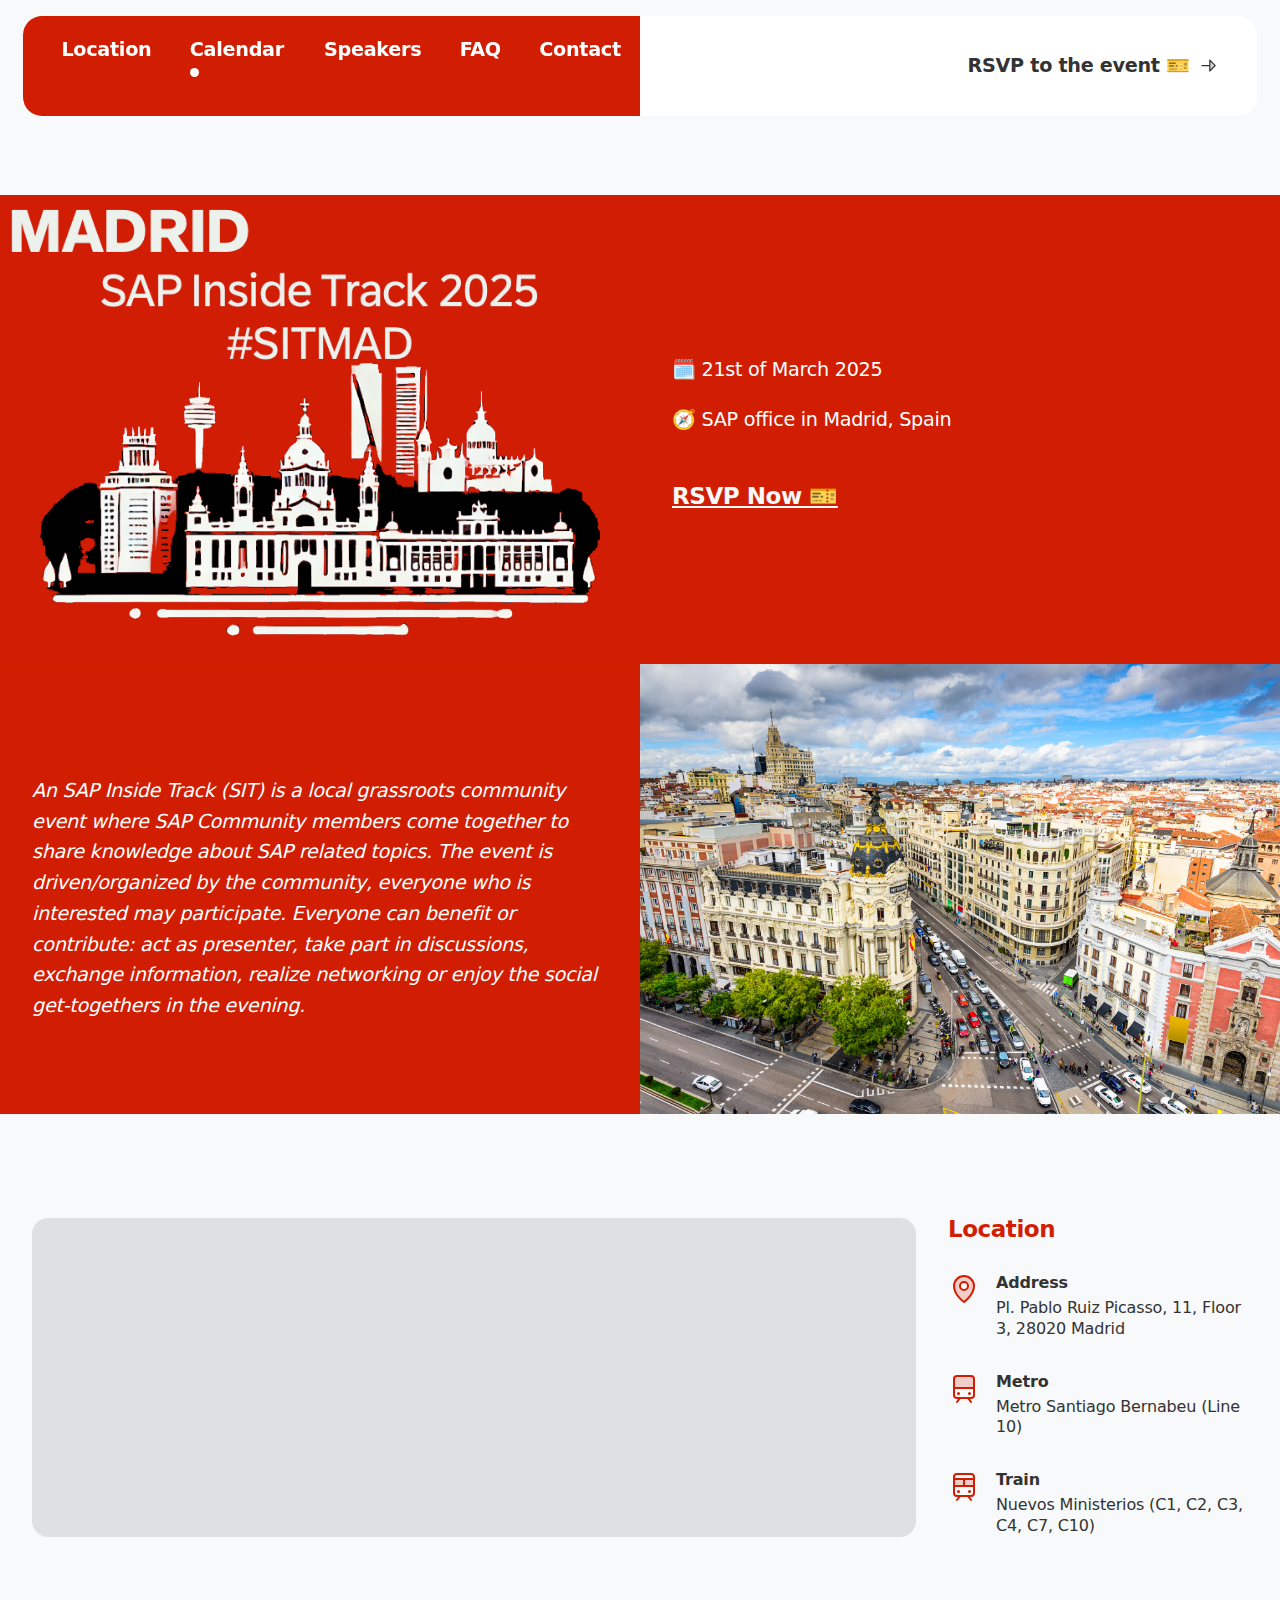
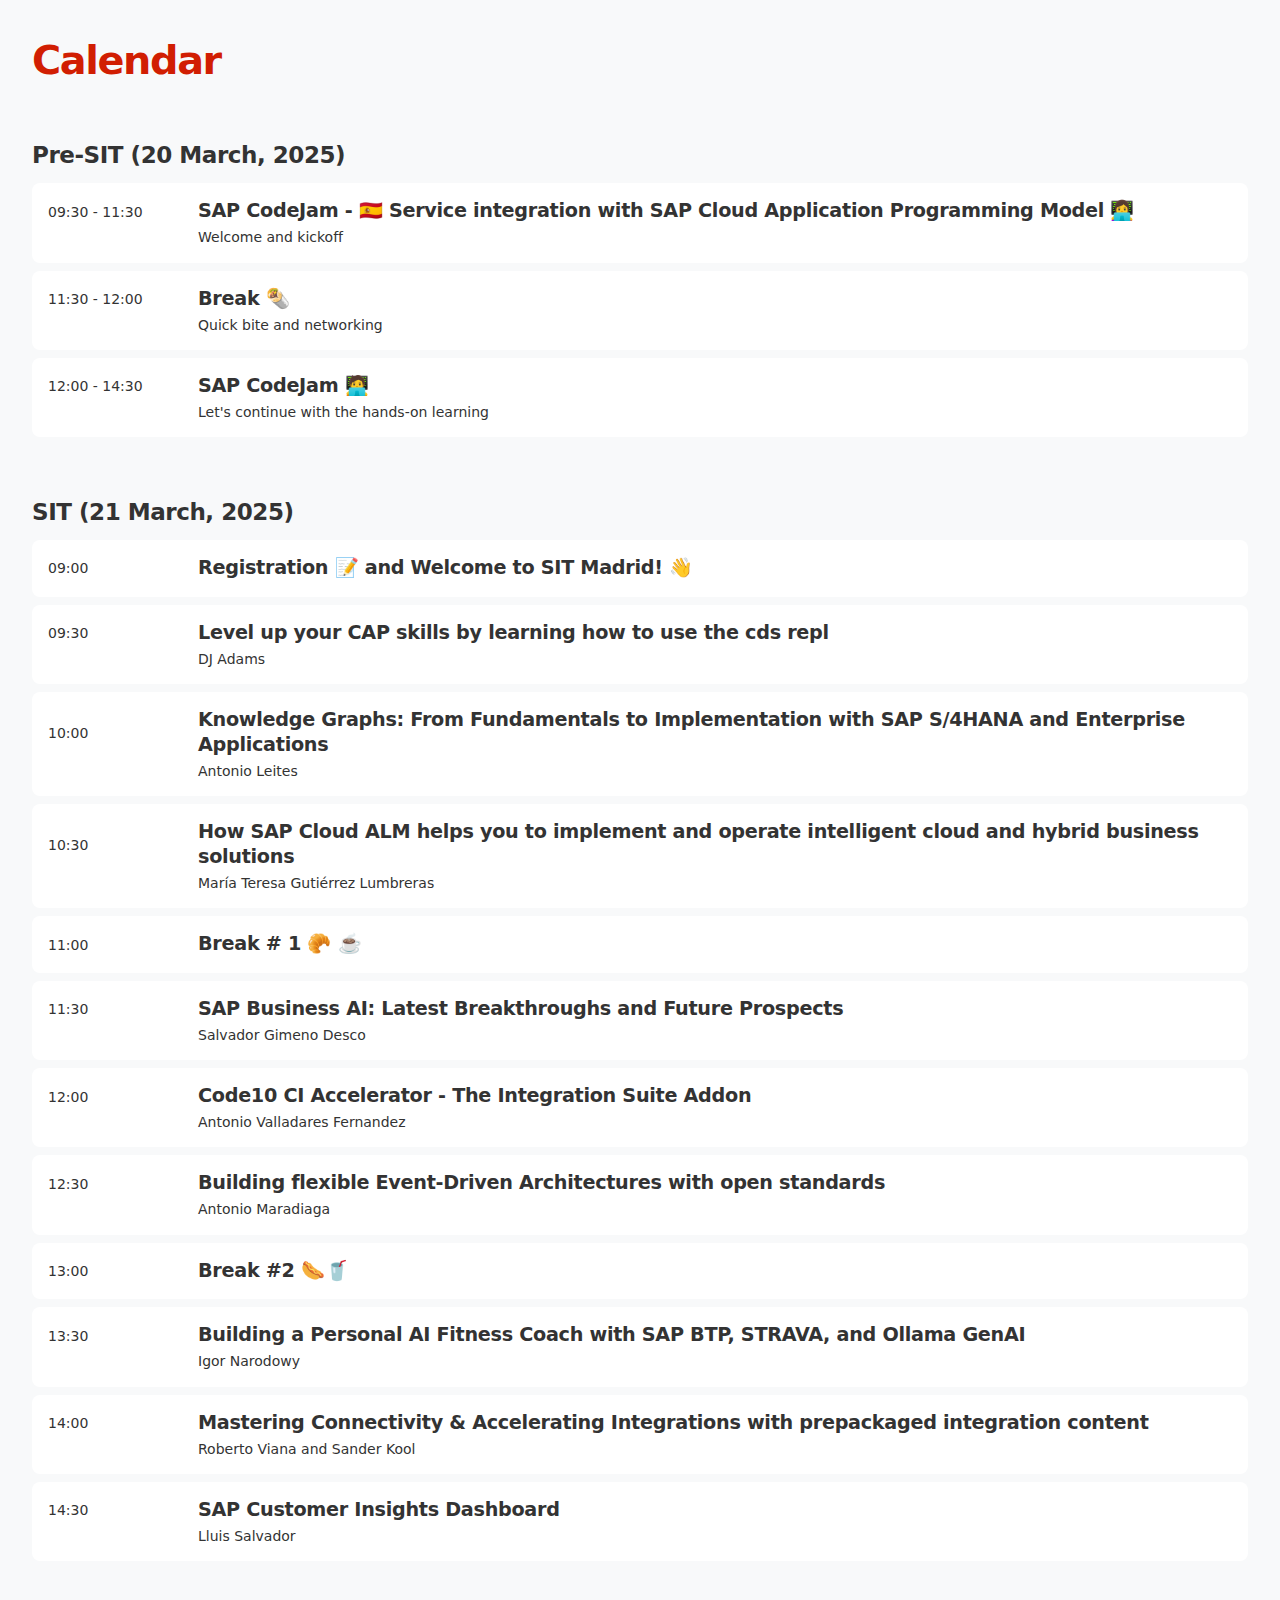
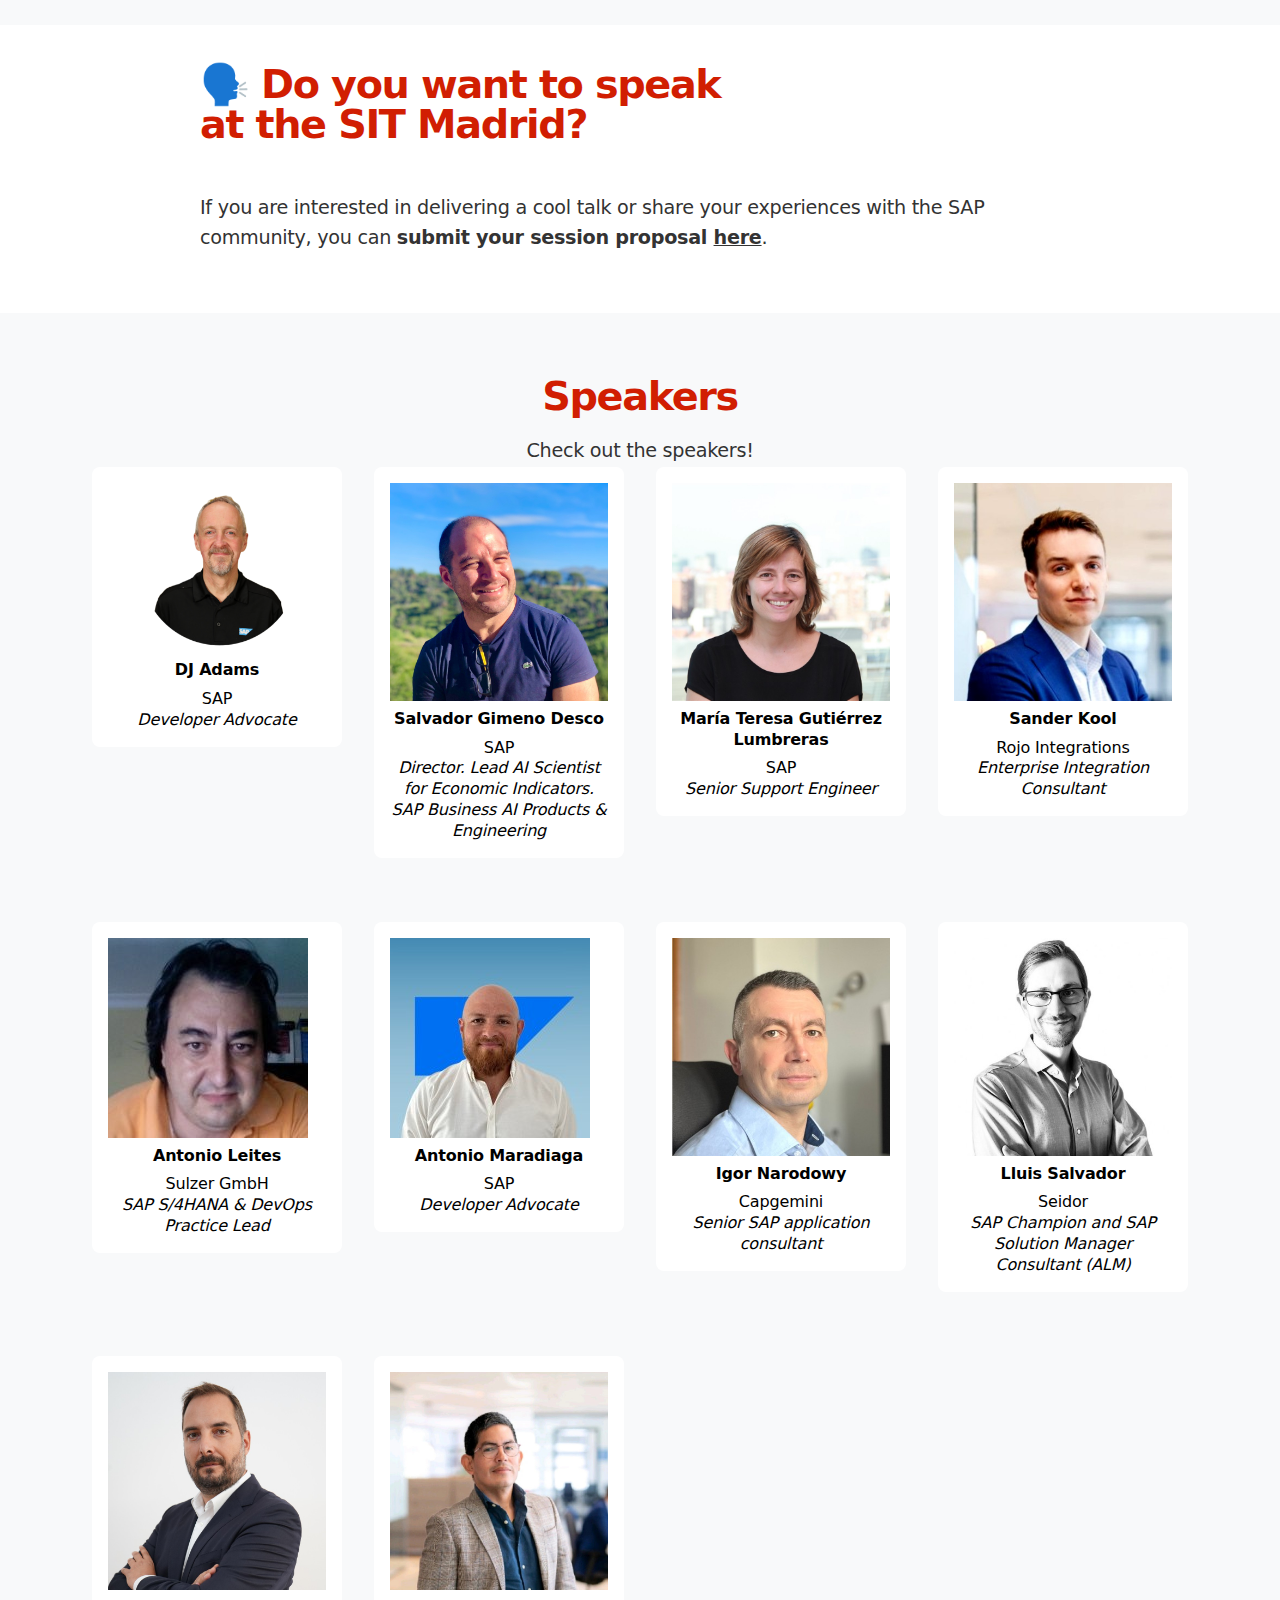
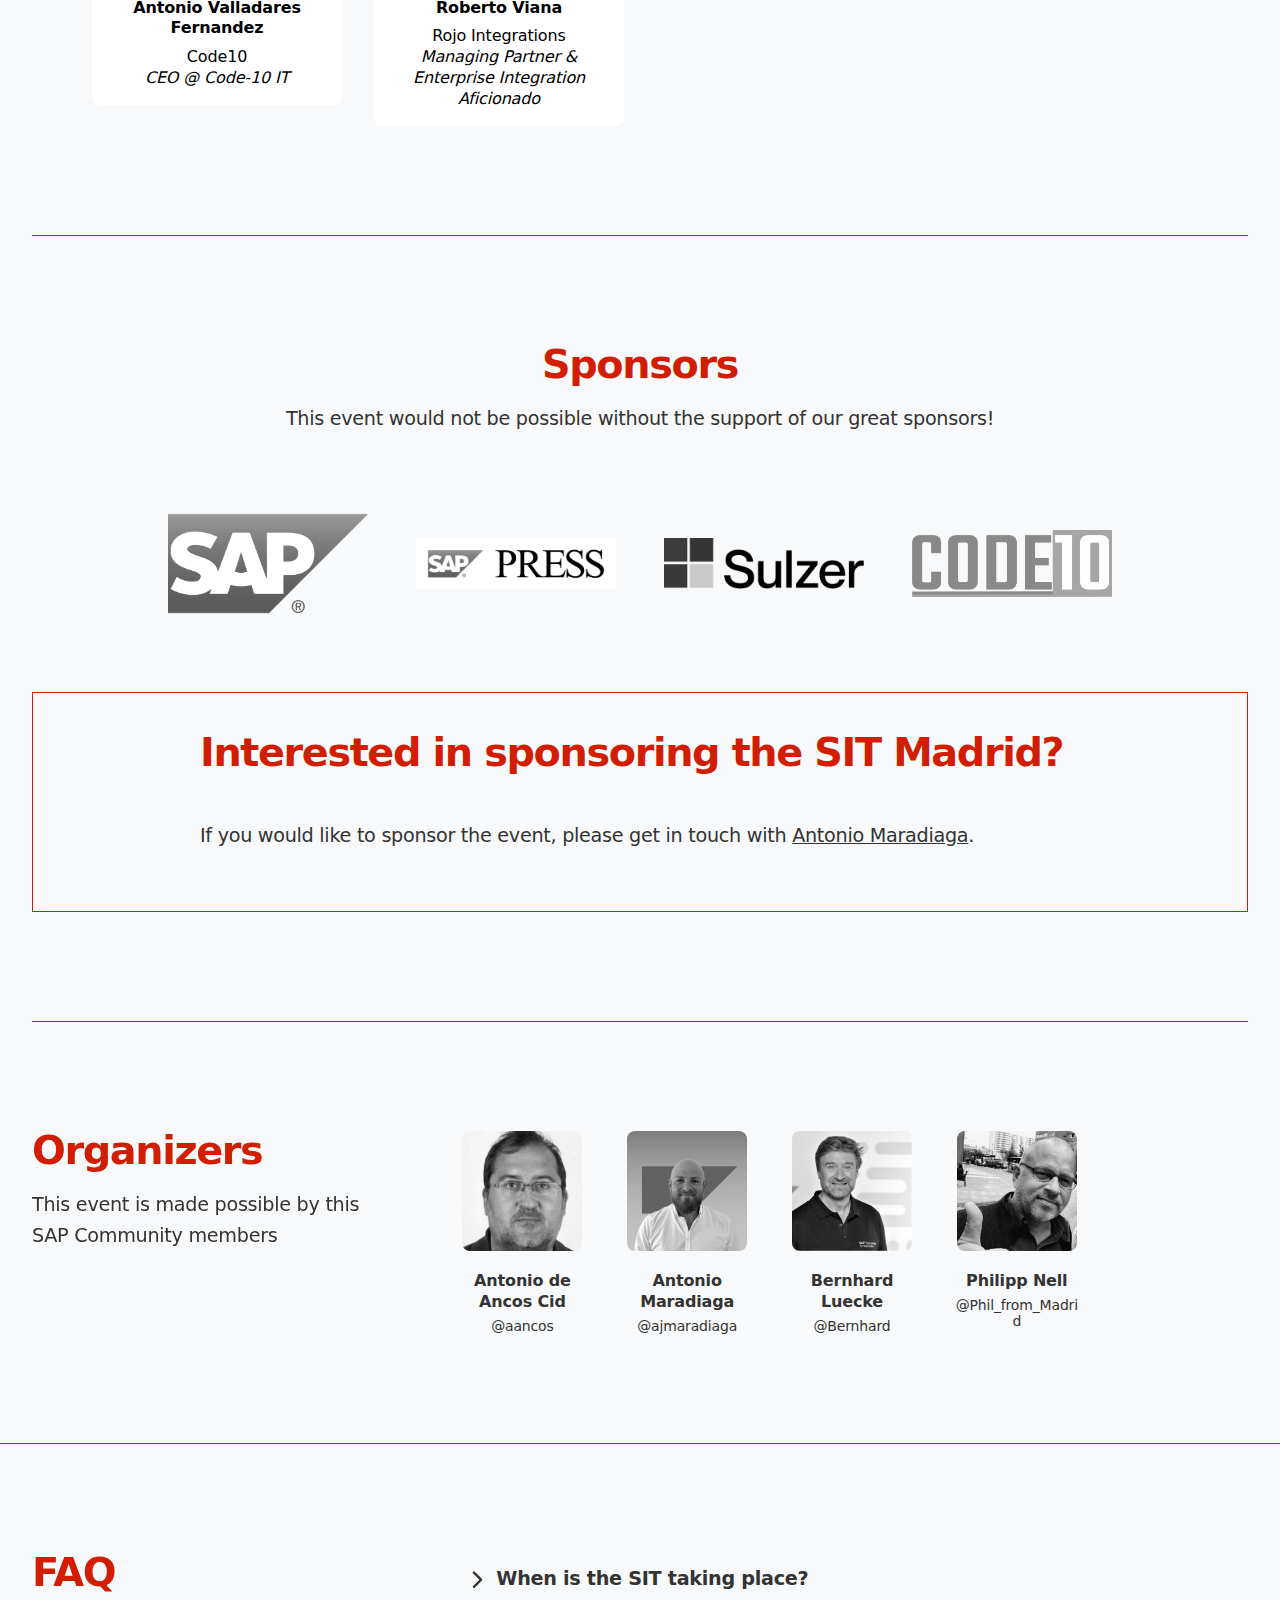
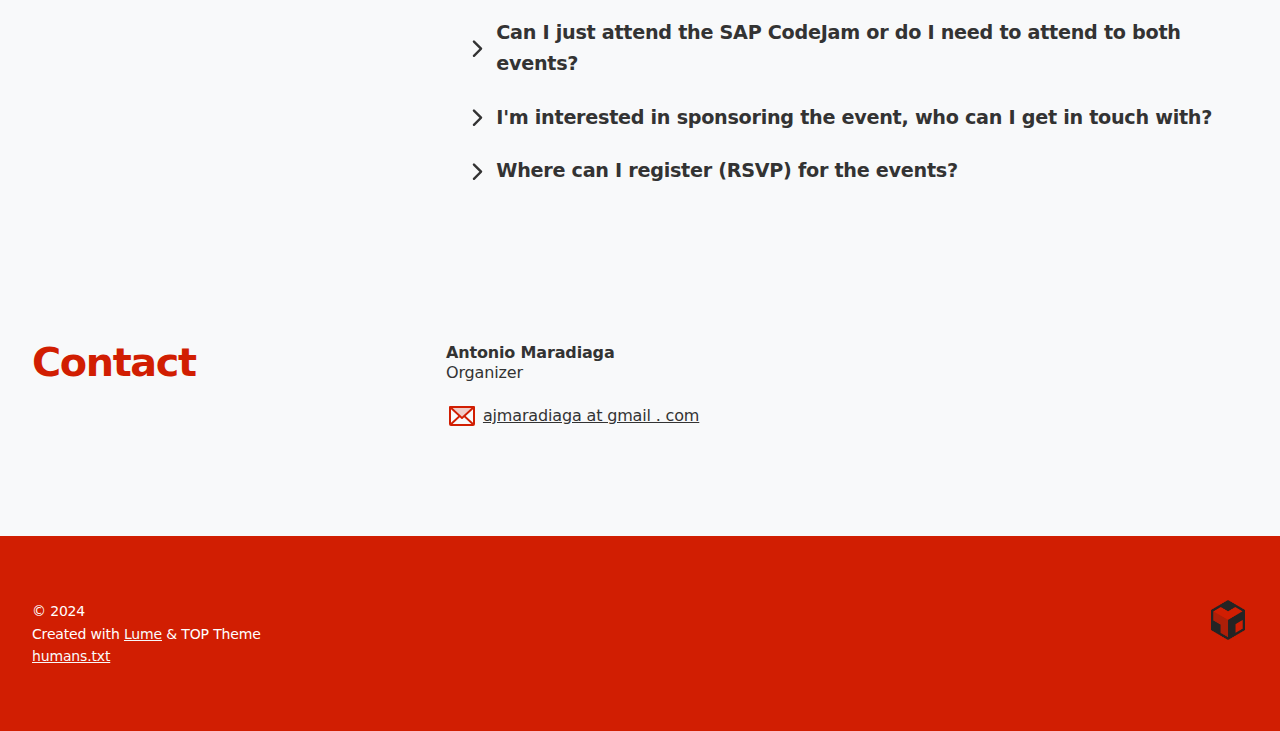
==== commit ac3baebc: "Updating talk title" ====
--- a/index.html
+++ b/index.html
@@ -457,7 +457,7 @@
         </summary>
 
         <div class="event-description type-txt">
-          <p>Join us for an engaging session that explore the latest developments in SAP Business AI, as well as what's on the horizon, and discuss how these emerging trends can shape the future of business operations. Whether you're already utilizing SAP Business AI or looking to understand its potential, this session will provide valuable insights to keep you ahead of the curve.</p>
+          <p>In this session it will be presented the strategic vision, key components and benefits of the SAP Business AI portfolio, as well as exploring some ongoing projects and developments within SAP Business AI Foundation Models unit and highlight how they are shaping the future of our AI capabilities.</p>
         </div>
 
         
@@ -527,7 +527,7 @@
             <strong class="event-title type-short-m-bold">
               
 
-              Building flexible Event-Driven Architectures with CloudEvents, HTTP, and AMQP
+              Building flexible Event-Driven Architectures with open standards
             </strong>
 
             
@@ -1126,6 +1126,22 @@
 
         <address class="speaker-modal-links">
           
+            <a href="https://community.sap.com/t5/user/viewprofilepage/user-id/107" target="_blank">
+              <svg xmlns="http://www.w3.org/2000/svg" viewbox="0 0 256 256" fill="currentColor"><path d="M112,168a32,32,0,1,1-32-32A32,32,0,0,1,112,168ZM80,32a32,32,0,1,0,32,32A32,32,0,0,0,80,32Zm96,104a32,32,0,1,0,32,32A32,32,0,0,0,176,136Zm0-40a32,32,0,1,0-32-32A32,32,0,0,0,176,96Z" opacity="0.2"></path><path d="M27.2,126.4a8,8,0,0,0,11.2-1.6,52,52,0,0,1,83.2,0,8,8,0,0,0,11.2,1.59,7.73,7.73,0,0,0,1.59-1.59h0a52,52,0,0,1,83.2,0,8,8,0,0,0,12.8-9.61A67.85,67.85,0,0,0,203,93.51a40,40,0,1,0-53.94,0,67.27,67.27,0,0,0-21,14.31,67.27,67.27,0,0,0-21-14.31,40,40,0,1,0-53.94,0A67.88,67.88,0,0,0,25.6,115.2,8,8,0,0,0,27.2,126.4ZM176,40a24,24,0,1,1-24,24A24,24,0,0,1,176,40ZM80,40A24,24,0,1,1,56,64,24,24,0,0,1,80,40ZM203,197.51a40,40,0,1,0-53.94,0,67.27,67.27,0,0,0-21,14.31,67.27,67.27,0,0,0-21-14.31,40,40,0,1,0-53.94,0A67.88,67.88,0,0,0,25.6,219.2a8,8,0,1,0,12.8,9.6,52,52,0,0,1,83.2,0,8,8,0,0,0,11.2,1.59,7.73,7.73,0,0,0,1.59-1.59h0a52,52,0,0,1,83.2,0,8,8,0,0,0,12.8-9.61A67.85,67.85,0,0,0,203,197.51ZM80,144a24,24,0,1,1-24,24A24,24,0,0,1,80,144Zm96,0a24,24,0,1,1-24,24A24,24,0,0,1,176,144Z"></path></svg>
+            </a>
+            
+            <a href="https://www.linkedin.com/in/ajmaradiaga/" target="_blank">
+              <svg xmlns="http://www.w3.org/2000/svg" viewbox="0 0 256 256" fill="currentColor"><path d="M224,40V216a8,8,0,0,1-8,8H40a8,8,0,0,1-8-8V40a8,8,0,0,1,8-8H216A8,8,0,0,1,224,40Z" opacity="0.2"></path><path d="M216,24H40A16,16,0,0,0,24,40V216a16,16,0,0,0,16,16H216a16,16,0,0,0,16-16V40A16,16,0,0,0,216,24Zm0,192H40V40H216V216ZM96,112v64a8,8,0,0,1-16,0V112a8,8,0,0,1,16,0Zm88,28v36a8,8,0,0,1-16,0V140a20,20,0,0,0-40,0v36a8,8,0,0,1-16,0V112a8,8,0,0,1,15.79-1.78A36,36,0,0,1,184,140ZM100,84A12,12,0,1,1,88,72,12,12,0,0,1,100,84Z"></path></svg>
+            </a>
+            
+            <a href="https://github.com/ajmaradiaga" target="_blank">
+              <svg xmlns="http://www.w3.org/2000/svg" viewbox="0 0 256 256" fill="currentColor"><path d="M208,104v8a48,48,0,0,1-48,48H136a32,32,0,0,1,32,32v40H104V192a32,32,0,0,1,32-32H112a48,48,0,0,1-48-48v-8a49.28,49.28,0,0,1,8.51-27.3A51.92,51.92,0,0,1,76,32a52,52,0,0,1,43.83,24h32.34A52,52,0,0,1,196,32a51.92,51.92,0,0,1,3.49,44.7A49.28,49.28,0,0,1,208,104Z" opacity="0.2"></path><path d="M208.3,75.68A59.74,59.74,0,0,0,202.93,28,8,8,0,0,0,196,24a59.75,59.75,0,0,0-48,24H124A59.75,59.75,0,0,0,76,24a8,8,0,0,0-6.93,4,59.78,59.78,0,0,0-5.38,47.68A58.14,58.14,0,0,0,56,104v8a56.06,56.06,0,0,0,48.44,55.47A39.8,39.8,0,0,0,96,192v8H72a24,24,0,0,1-24-24A40,40,0,0,0,8,136a8,8,0,0,0,0,16,24,24,0,0,1,24,24,40,40,0,0,0,40,40H96v16a8,8,0,0,0,16,0V192a24,24,0,0,1,48,0v40a8,8,0,0,0,16,0V192a39.8,39.8,0,0,0-8.44-24.53A56.06,56.06,0,0,0,216,112v-8A58,58,0,0,0,208.3,75.68ZM200,112a40,40,0,0,1-40,40H112a40,40,0,0,1-40-40v-8a41.74,41.74,0,0,1,6.9-22.48A8,8,0,0,0,80,73.83a43.81,43.81,0,0,1,.79-33.58,43.88,43.88,0,0,1,32.32,20.06A8,8,0,0,0,119.82,64h32.35a8,8,0,0,0,6.74-3.69,43.87,43.87,0,0,1,32.32-20.06A43.81,43.81,0,0,1,192,73.83a8.09,8.09,0,0,0,1,7.65A41.76,41.76,0,0,1,200,104Z"></path></svg>
+            </a>
+            
+            <a href="https://ajmaradiaga.com" target="_blank">
+              <svg xmlns="http://www.w3.org/2000/svg" viewbox="0 0 256 256" fill="currentColor"><path d="M216,120v96H152V152H104v64H40V120a8,8,0,0,1,2.34-5.66l80-80a8,8,0,0,1,11.32,0l80,80A8,8,0,0,1,216,120Z" opacity="0.2"></path><path d="M219.31,108.68l-80-80a16,16,0,0,0-22.62,0l-80,80A15.87,15.87,0,0,0,32,120v96a8,8,0,0,0,8,8h64a8,8,0,0,0,8-8V160h32v56a8,8,0,0,0,8,8h64a8,8,0,0,0,8-8V120A15.87,15.87,0,0,0,219.31,108.68ZM208,208H160V152a8,8,0,0,0-8-8H104a8,8,0,0,0-8,8v56H48V120l80-80,80,80Z"></path></svg>
+            </a>
+            
         </address>
       </header>
 
